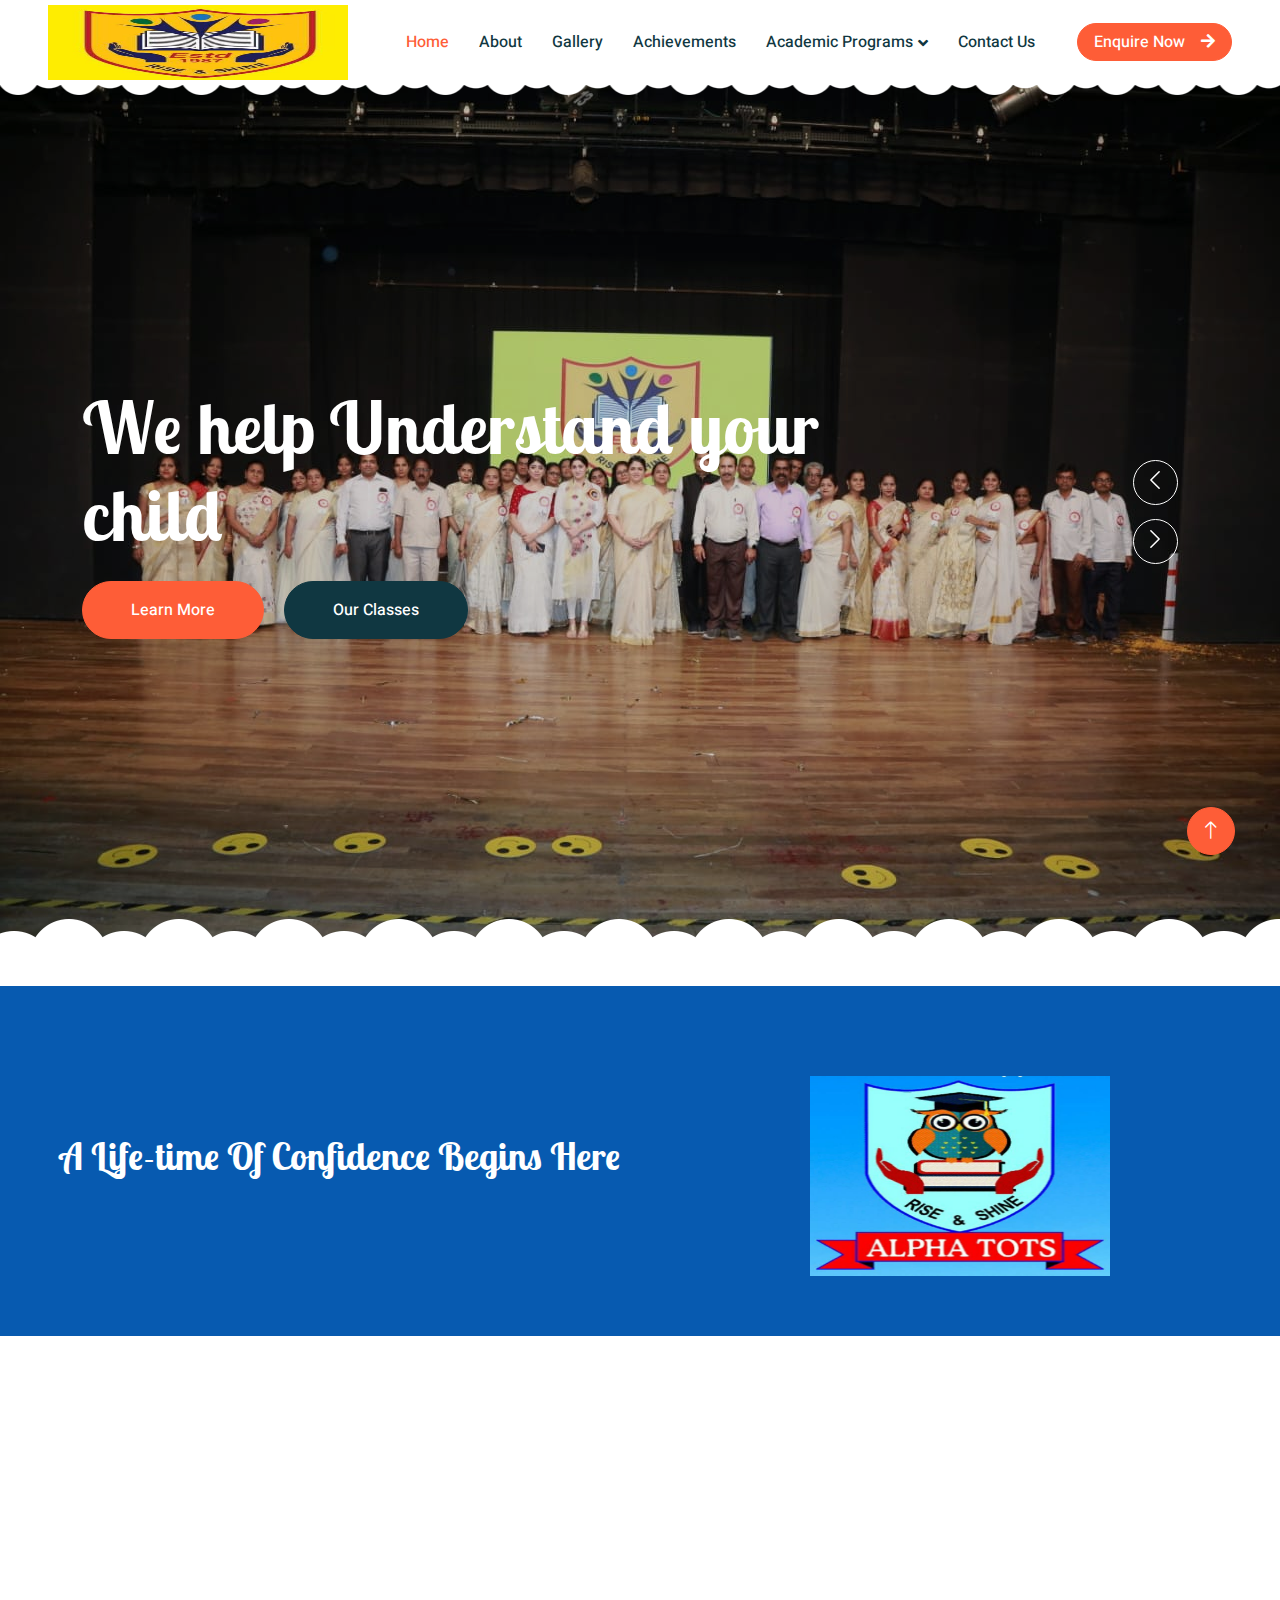
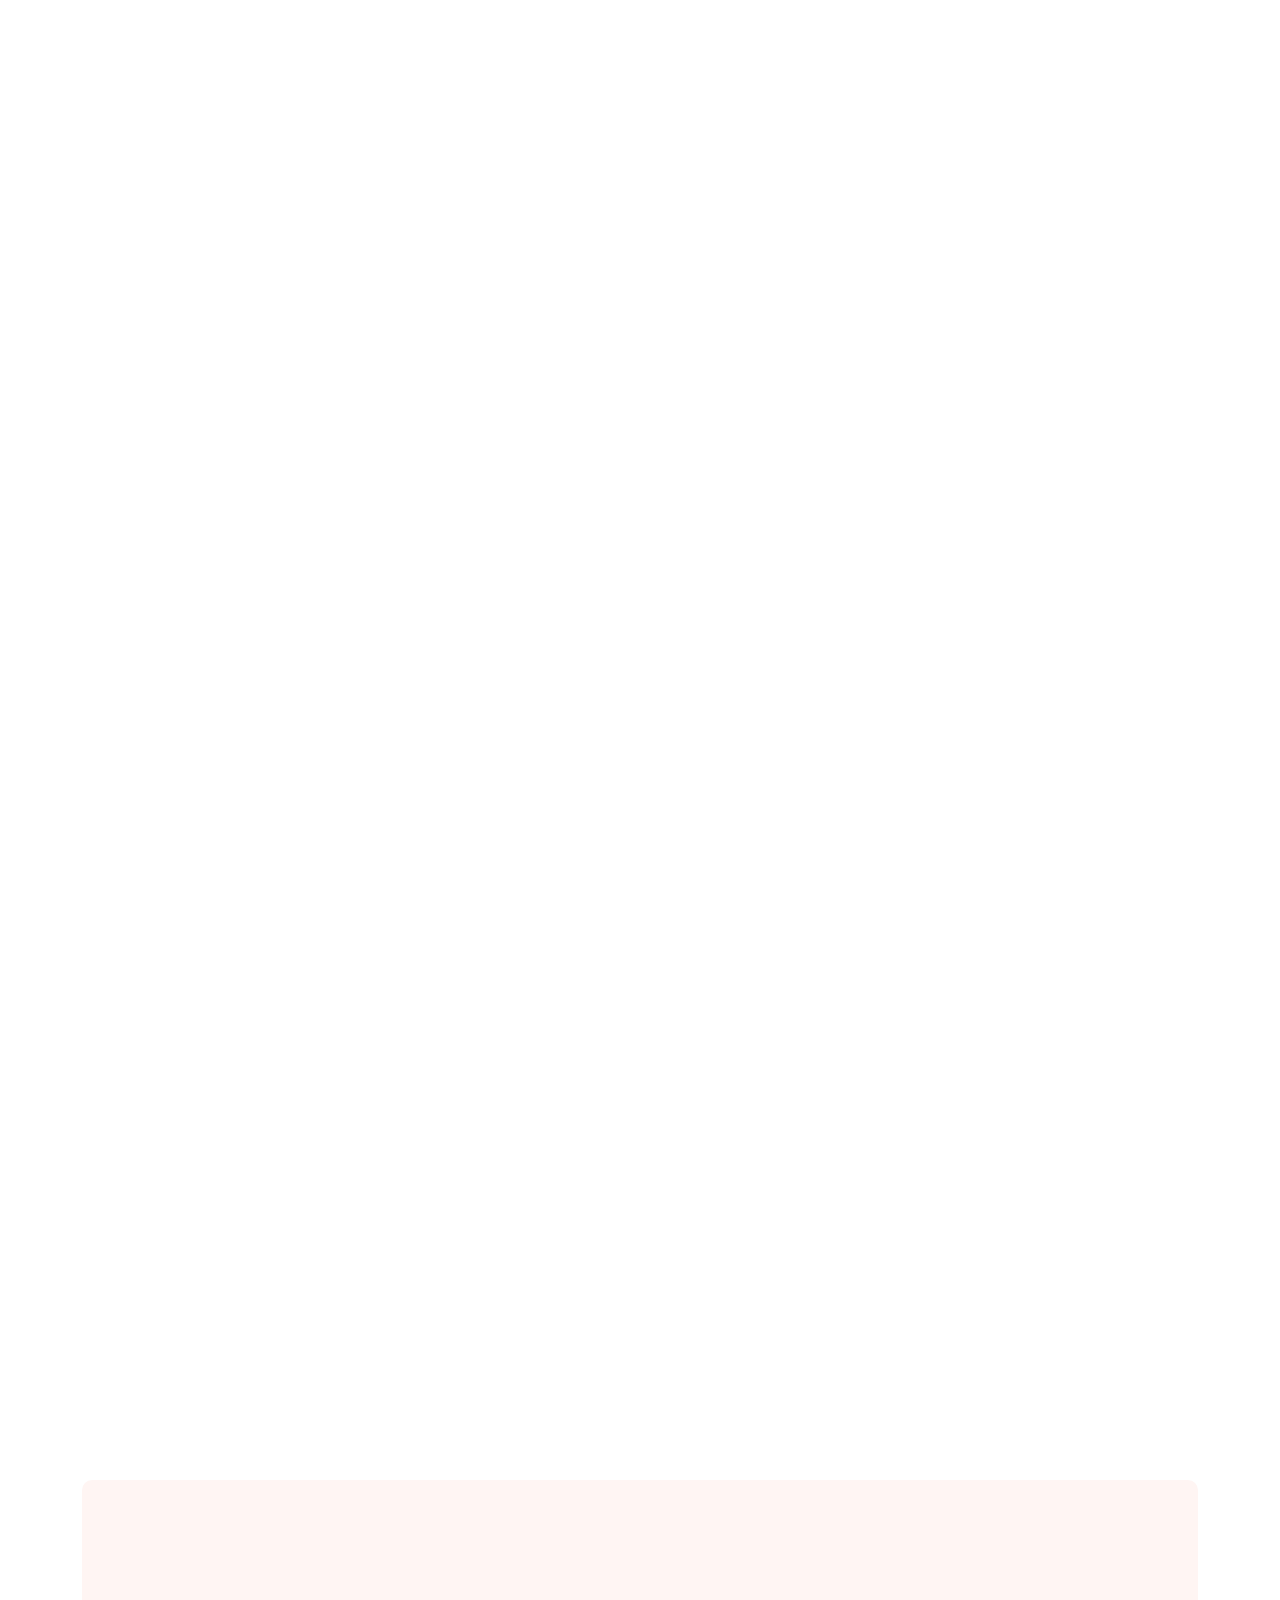
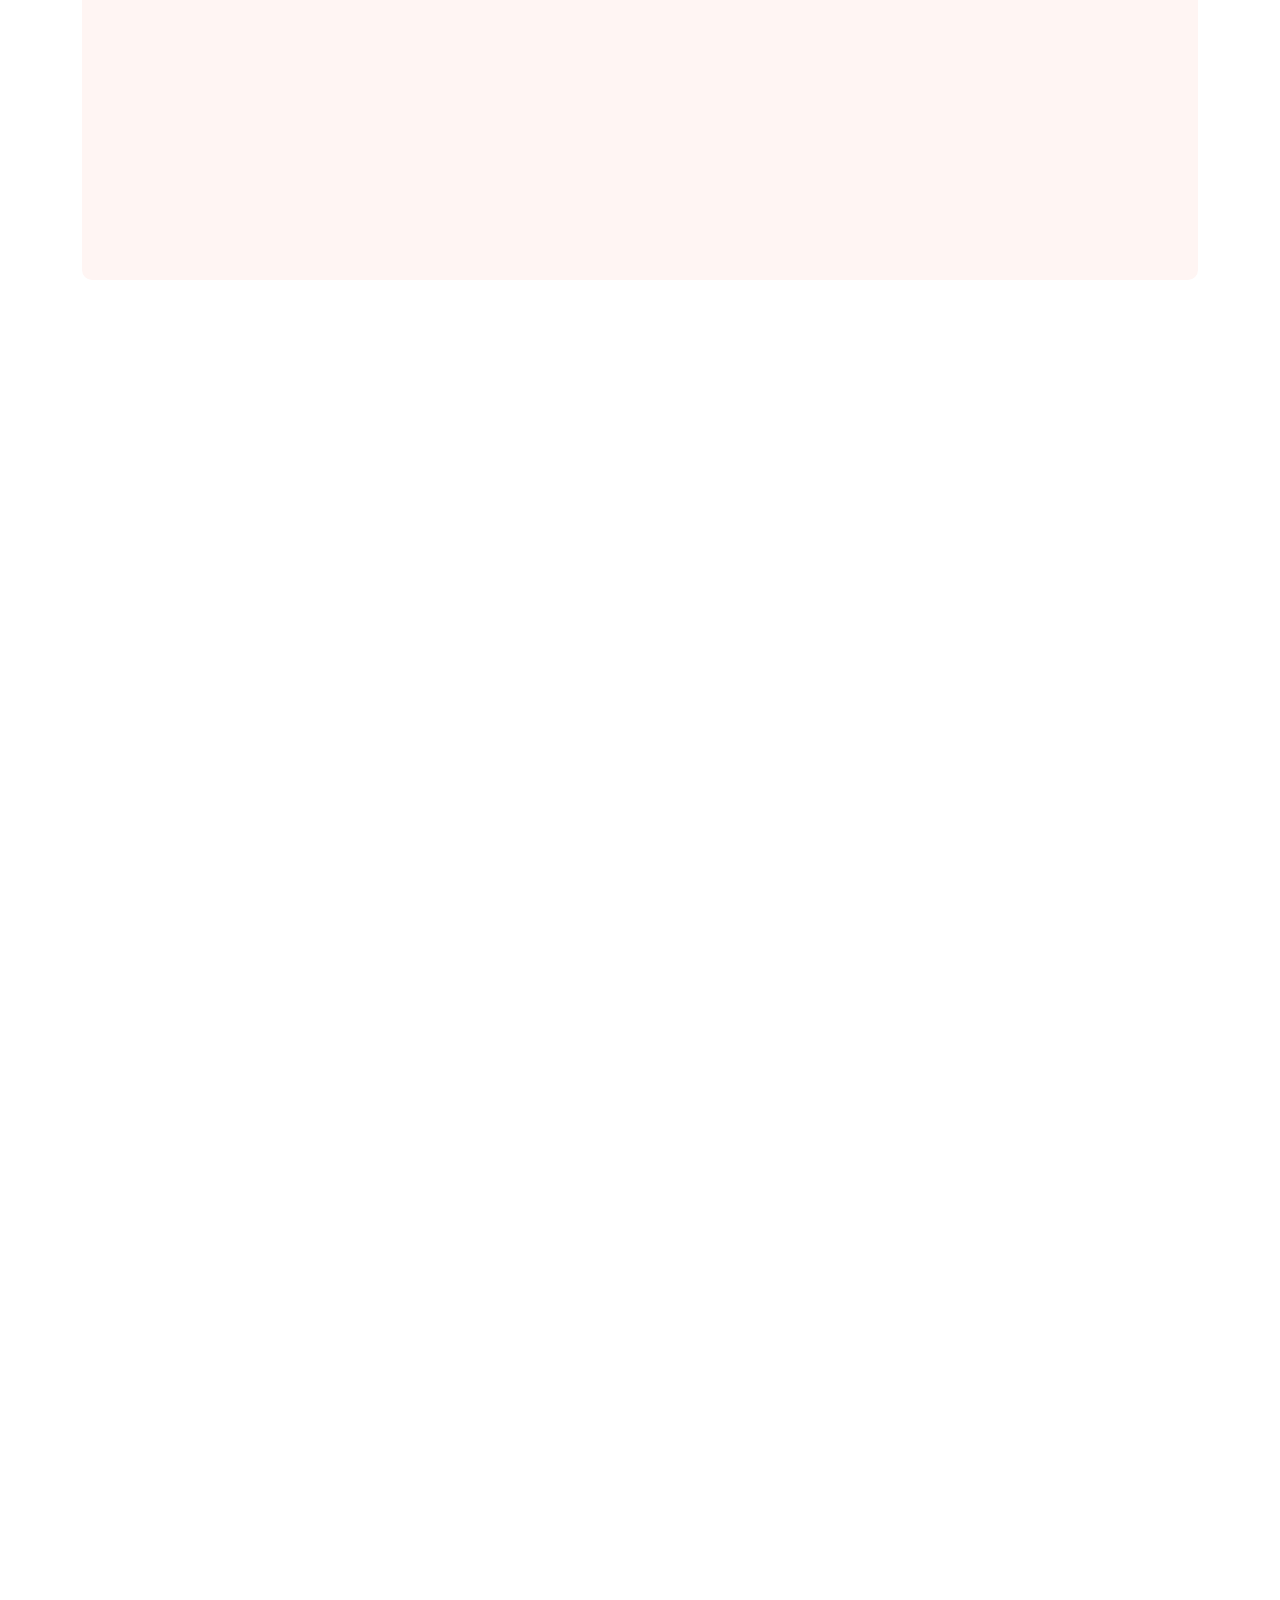
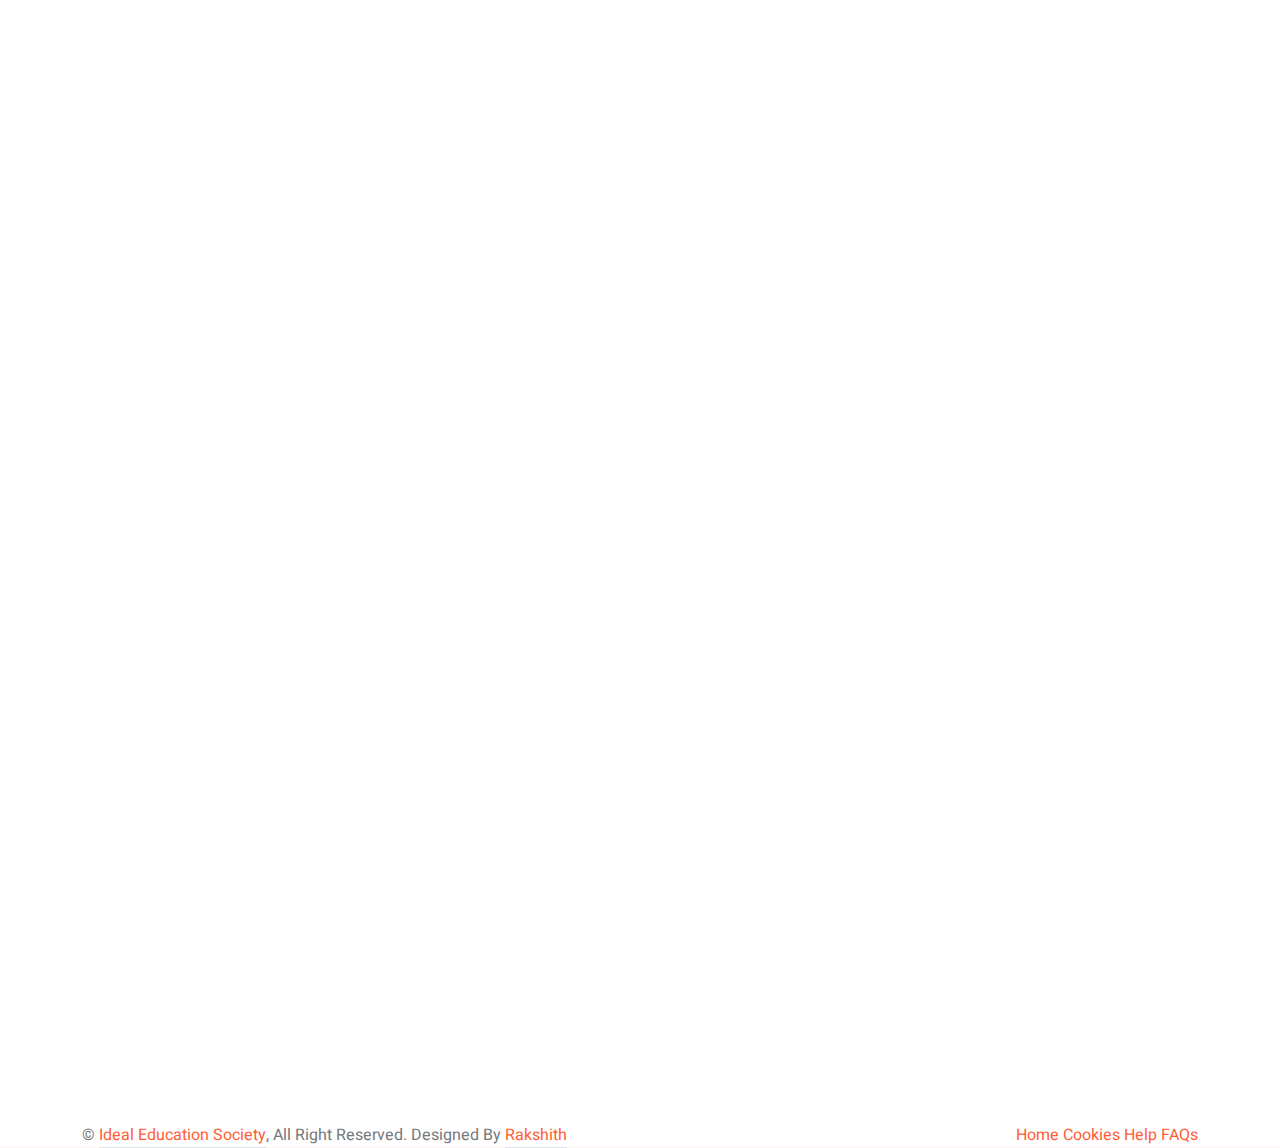
==== index.html @ e7df0807 "Update index.html" ====
<!DOCTYPE html>
<html lang="en">

<head>
    <meta charset="utf-8">
    <title>Ideal School</title>
    <meta content="width=device-width, initial-scale=1.0" name="viewport">
    <meta content="" name="keywords">
    <meta content="" name="description">

    <!-- Favicon -->
    <link href="img/favicon.ico" rel="icon">

    <!-- Google Web Fonts -->
    <link rel="preconnect" href="https://fonts.googleapis.com">
    <link rel="preconnect" href="https://fonts.gstatic.com" crossorigin>
    <link href="https://fonts.googleapis.com/css2?family=Heebo:wght@400;500;600&family=Inter:wght@600&family=Lobster+Two:wght@700&display=swap" rel="stylesheet">
    
    <!-- Icon Font Stylesheet -->
    <link href="https://cdnjs.cloudflare.com/ajax/libs/font-awesome/5.10.0/css/all.min.css" rel="stylesheet">
    <link href="https://cdn.jsdelivr.net/npm/bootstrap-icons@1.4.1/font/bootstrap-icons.css" rel="stylesheet">

    <!-- Libraries Stylesheet -->
    <link href="lib/animate/animate.min.css" rel="stylesheet">
    <link href="lib/owlcarousel/assets/owl.carousel.min.css" rel="stylesheet">

    <!-- Customized Bootstrap Stylesheet -->
    <link href="css/bootstrap.min.css" rel="stylesheet">

    <!-- Template Stylesheet -->
    <link href="css/style.css" rel="stylesheet">
</head>

<body>
    <div class="container-xxl bg-white p-0">
        <!-- Spinner Start -->
        <div id="spinner" class="show bg-white position-fixed translate-middle w-100 vh-100 top-50 start-50 d-flex align-items-center justify-content-center">
            <div class="spinner-border text-primary" style="width: 3rem; height: 3rem;" role="status">
                <span class="sr-only">Loading...</span>
            </div>
        </div>
        <!-- Spinner End -->


        <!-- Navbar Start -->
        
					<nav class="navbar navbar-expand-lg bg-white navbar-light sticky-top px-4 px-lg-5 py-lg-0">
            <a href="index.html" class="navbar-brand">
                
		    <img width="300" height="75" src="img/school logo.jpeg" class="attachment-full size-full" alt="" loading="lazy" />	
            </a>
						
            <button type="button" class="navbar-toggler" data-bs-toggle="collapse" data-bs-target="#navbarCollapse">
                <span class="navbar-toggler-icon"></span>
            </button>
            <div class="collapse navbar-collapse" id="navbarCollapse">
                <div class="navbar-nav mx-auto">
                    <a href="index.html" class="nav-item nav-link active">Home</a>
					   <a href="about.html" class="nav-item nav-link">About</a>
                    <a href="gallery.html" class="nav-item nav-link">Gallery</a>
					<a href="#achievements" class="nav-item nav-link">Achievements</a>
                    <div class="nav-item dropdown">
                        <a href="#" class="nav-link dropdown-toggle" data-bs-toggle="dropdown">Academic Programs</a>
                        <div class="dropdown-menu rounded-0 rounded-bottom border-0 shadow-sm m-0">
                            <a href="facility.html" class="dropdown-item">Ideal High School</a>
                            <!--<a href="team.html" class="dropdown-item">Alpha Tots Preschool</a>-->
                           <!--<a href="call-to-action.html" class="dropdown-item">Tiny Kinder Wing</a>-->
                            <!--<a href="appointment.html" class="dropdown-item">Neo Millenials</a>-->
                            <!--<a href="testimonial.html" class="dropdown-item">Extra Curricular Classes and Activities</a>-->
                        </div>
                    </div>
                    <a href="contact.html" class="nav-item nav-link">Contact Us</a>
                </div>
                <a href="https://rakshith.aidaform.com/expert-account-template-customer-contact-form" class="btn btn-primary rounded-pill px-3 d-none d-lg-block">Enquire Now<i class="fa fa-arrow-right ms-3"></i></a>
            </div>
        </nav>
        <!-- Navbar End -->


        <!-- Carousel Start -->
        <div class="container-fluid p-0 mb-5">
            <div class="owl-carousel header-carousel position-relative">
                <div class="owl-carousel-item position-relative">
                    <img class="img-fluid" src="img/team.jpeg" alt="">
                    <div class="position-absolute top-0 start-0 w-100 h-100 d-flex align-items-center" style="background: rgba(0, 0, 0, .2);">
                        <div class="container">
                            <div class="row justify-content-start">
                                <div class="col-10 col-lg-8">
                                    <h1 class="display-2 text-white animated slideInDown mb-4">We help Understand your child</h1>
                                    
                                    <a href="" class="btn btn-primary rounded-pill py-sm-3 px-sm-5 me-3 animated slideInLeft">Learn More</a>
                                    <a href="" class="btn btn-dark rounded-pill py-sm-3 px-sm-5 animated slideInRight">Our Classes</a>
                                </div>
                            </div>
                        </div>
                    </div>
                </div>
                <div class="owl-carousel-item position-relative">
                    <img class="img-fluid" src="img/team2.jpeg" alt="">
                    <div class="position-absolute top-0 start-0 w-100 h-100 d-flex align-items-center" style="background: rgba(0, 0, 0, .2);">
                        <div class="container">
                            <div class="row justify-content-start">
                                <div class="col-10 col-lg-8">
                                    <h1 class="display-2 text-white animated slideInDown mb-4">Make A Brighter Future For Your Child</h1>
                                    
                                    <a href="" class="btn btn-primary rounded-pill py-sm-3 px-sm-5 me-3 animated slideInLeft">Learn More</a>
                                    <a href="" class="btn btn-dark rounded-pill py-sm-3 px-sm-5 animated slideInRight">Our Classes</a>
                                </div>
                            </div>
                        </div>
                    </div>
                </div>
		<div class="owl-carousel-item position-relative">
                    <img class="img-fluid" src="img/team3.jpeg" alt="">
                    <div class="position-absolute top-0 start-0 w-100 h-100 d-flex align-items-center" style="background: rgba(0, 0, 0, .2);">
                        <div class="container">
                            <div class="row justify-content-start">
                                <div class="col-10 col-lg-8">
                                   
                                    
                                    
									</div>
                            </div>
                        </div>
                    </div>
                </div>
            </div>
        </div>
        <!-- Carousel End -->
	    
			
<div class="container-fluid" style="background-color: #075AB0; padding: 60px; margin: 20px 0px;">
<div class="row align-items-center">
<div class="col-md-6">
<h2 style="color: #fff; font-size: 38px;">A Life-time Of Confidence Begins Here</h2>

</div>
	<div class="col-md-6 d-none d-md-block" style="padding: 30px 0px 0px 170px;">
<div class="align-middle">
		
	<a href="https://ideal-school.netlify.app/">
<img width="300" height="200" src="img/alpha tots.jpeg" class="attachment-full size-full" alt="" loading="lazy" />								</a>
															</div>
</div>
</div>
<div class="col-md-6 d-block d-md-none" style="padding: 30px 0px 0px 5px;">
<div class="align-middle">
	<div class="elementor-widget-container">

</div>
</div>
	</div>
	    </div>
	

	    
	    <!--form-->
	    
	    <div data-aidaform-widget="form-2019-12" data-url="https://rakshith.aidaform.com/expert-account-template-customer-contact-form" data-width="100%" data-height="500px" data-do-resize></div><script>(function(){var r,d=document,gt=d.getElementById,cr=d.createElement,tg=d.getElementsByTagName,id="aidaform-embed";if(!gt.call(d,id)){r=cr.call(d,"script");r.id=id;r.src="https://embed.aidaform.com/embed.js";(d.head || tg.call(d,"head")[0]).appendChild(r);}})()</script>


        <!-- Facilities Start -->
        <div class="container-xxl py-5">
            <div class="container">
                <div class="text-center mx-auto mb-5 wow fadeInUp" data-wow-delay="0.1s" style="max-width: 600px;">
                    <h1 class="mb-3">Ideal Education Society</h1>
			<p>Ideal Education Society is a non-profit organization dedicated to providing quality education to students from all walks of life. </p>
                    </div>
                <div class="row g-4">
                    <div class="col-lg-3 col-sm-6 wow fadeInUp" data-wow-delay="0.1s">
                        <div class="facility-item">
                            <div class="facility-icon bg-primary">
                                <span class="bg-primary"></span>
                                <i class="fa fa" style="font-size:48px"></i>
                                <span class="bg-primary"></span>
                            </div>
                            <div class="facility-text bg-primary">
                                <a href="facility.html"><h3 class="text-primary mb-3">Ideal School</h3></a>
                                <p class="mb-0">At Ideal High School, we strive to instill in our students a strong sense of self-confidence and respect for others.
					<br> We are committed to helping our students become successful, independent, and responsible members of society.</br></p>
                            </div>
                        </div>
                    </div>
                    <div class="col-lg-3 col-sm-6 wow fadeInUp" data-wow-delay="0.3s">
                        <div class="facility-item">
                            <div class="facility-icon bg-success">
                                <span class="bg-success"></span>
                                <i class="fa fa-cry" style="font-size:48px"></i>
                                <span class="bg-success"></span>
                            </div>
                            <div class="facility-text bg-success">
                                <h3 class="text-success mb-3">Alpha Tots</h3>
                                <p class="mb-0">Alpha Tots pre school is an innovative and exciting pre school program designed to provide children with an early opportunity to learn and grow.
					<br> Our curriculum is based on the latest research and development in early childhood education and is designed to develop each child’s skills, knowledge, and confidence.</br></p>
                            </div>
                        </div>
                    </div>
                    <div class="col-lg-3 col-sm-6 wow fadeInUp" data-wow-delay="0.5s">
                        <div class="facility-item">
                            <div class="facility-icon bg-warning">
                                <span class="bg-warning"></span>
                                <i class="fa fa-face-grin-wide" style="font-size:48px"></i>
                                <span class="bg-warning"></span>
                            </div>
                            <div class="facility-text bg-warning">
                                <h3 class="text-warning mb-3">Neo Millennials</h3>
                                <p class="mb-0">Are you a Millennial looking for low fee tuition classes? Look no further! Our tuition classes offer the perfect combination of quality and affordability.
			<br> Our classes are designed to provide a comprehensive education for the modern learner.</br></p>
                            </div>
                        </div>
                    </div>
                    <div class="col-lg-3 col-sm-6 wow fadeInUp" data-wow-delay="0.7s">
                        <div class="facility-item">
                            <div class="facility-icon bg-info">
                                <span class="bg-info"></span>
                                <i class="fa fa-tongue" style="font-size:48px"></i>
                                <span class="bg-info"></span>
                            </div>
                            <div class="facility-text bg-info">
                                <h3 class="text-info mb-3">Tiny Kinder Wing</h3>
                                <p class="mb-0">Tiny Kinder Wing of Ideal High School is a low-fee structure school offering quality education for children aged 4-6. <br>Our small class size allows us to provide individualized attention to each student and ensure their success.</br></p>
                            </div>
                        </div>
                    </div>
                </div>
            </div>
        </div>
        <!-- Facilities End -->
                
        <!-- Facilities End -->


        <!-- About Start -->
        <div class="container-xxl py-5">
            <div class="container">
                <div class="row g-5 align-items-center">
                    <div class="col-lg-6 wow fadeInUp" data-wow-delay="0.1s">
                        <h1 class="mb-4">Secretary's Message</h1>
                        <p>Welcome to IDEAL HIGH SCHOOL (English and Semi English) ! 
				I am thrilled to have you join our school community.
				<br>At Ideal High School, we believe in fostering a spirit of innovation and creativity in our students. Our goal is to provide our students with the best education possible, so that they can be successful and reach their full potential.</br></p>
                        <p class="mb-4"> We are dedicated to providing a safe and supportive learning environment where students can explore their interests and develop their skills. Our teachers are committed to providing quality instruction and mentorship.
				<br>At Ideal High School, we strive to instill in our students a strong sense of self-confidence and respect for others.</br>
				<br>We are committed to helping our students become successful, independent, and responsible members of society.</br>
		    We look forward to working with you and helping you achieve your goals. Together, we can create an ideal learning environment for our students.</br></p>
                        <div class="row g-4 align-items-center">
                            <div class="col-sm-6">
                                <a class="btn btn-primary rounded-pill py-3 px-5" href="about.html">Read More</a>
                            </div>
                            <div class="col-sm-6">
                                <div class="d-flex align-items-center">
                                    <img class="rounded-circle flex-shrink-0" src="img/mona.jpeg" alt="" style="width: 45px; height: 45px;">
                                    <div class="ms-3">
                                        <h6 class="text-primary mb-1">Mona Arora</h6>
                                        <small>Secretary</small>
                                    </div>
                                </div>
                            </div>
                        </div>
                    </div>
                    <div class="col-lg-6 about-img wow fadeInUp" data-wow-delay="0.5s">
                        <div class="row">
                            <div class="col-12 text-center">
                                <img class="img-fluid w-75 rounded-circle bg-light p-3" src="img/kid1.jpeg" alt="">
                            </div>
                            <div class="col-6 text-start" style="margin-top: -150px;">
                                <img class="img-fluid w-100 rounded-circle bg-light p-3" src="img/kid2.jpeg" alt="">
                            </div>
                            <div class="col-6 text-end" style="margin-top: -150px;">
                                <img class="img-fluid w-100 rounded-circle bg-light p-3" src="img/kid3.jpeg" alt="">
                            </div>
                        </div>
                    </div>
                </div>
            </div>
        </div>
        <!-- About End -->


        <!-- Call To Action Start -->
        <div class="container-xxl py-5">
            <div class="container">
                <div class="bg-light rounded">
                    <div class="row g-0">
                        <div class="col-lg-6 wow fadeIn" data-wow-delay="0.1s" style="min-height: 400px;">
                            <div class="position-relative h-100">
                                <img class="position-absolute w-100 h-100 rounded" src="img/team5.jpeg" style="object-fit: cover;">
                            </div>
                        </div>
                        <div class="col-lg-6 wow fadeIn" data-wow-delay="0.5s">
                            <div class="h-100 d-flex flex-column justify-content-center p-5">
                                <h1 class="mb-4">Meet Our Staff!</h1>
                                <p class="mb-4">Our dedicated staff provide a safe and supportive learning environment that encourages creativity and independent thinking.
                                </p>
                                 <a class="btn btn-primary py-3 px-5" href="team.html">Check out the wonderful Team!<i class="fa fa-arrow-right ms-2"></i></a>
                            </div>
                        </div>
                    </div>
                </div>
            </div>
        </div>
        <!-- Call To Action End -->


        <!-- Classes Start -->
        <div class="container-xxl py-5" id= "achievements">
            <div class="container">
                <div class="text-center mx-auto mb-5 wow fadeInUp" data-wow-delay="0.1s" style="max-width: 600px;">
			<h1 class="mb-3">Achievements</h1>
                    <p>Top Achievements of out students, we are really proud of them!</p>
                </div>
                <div class="row g-4">
                    <div class="col-lg-4 col-md-6 wow fadeInUp" data-wow-delay="0.1s">
                        <div class="classes-item">
                            <div class="bg-light rounded-circle w-75 mx-auto p-3">
                                <img class="img-fluid rounded-circle" src="img/first.jpeg" alt="">
                            </div>
                            <div class="bg-light rounded p-4 pt-5 mt-n5">
                                <a class="d-block text-center h3 mt-3 mb-4" href="">Elocution Competition</a>
                                <div class="d-flex align-items-center justify-content-between mb-4">
                                    <div class="d-flex align-items-center">
                                        
                                        <div class="ms-3">
                                            <h6 class="text-primary mb-1">Akhtar Shahadat Ali - Std.9 H.M. </h6>
                                            <small>Inter School Competition First prize</small>
                                        </div>
                                    </div>
					
					  <span class="bg-primary text-white rounded-pill py-2 px-3" href=""></span>
                                </div>
                                <div class="row g-1">
                                    <div class="col-4">
                                        <div class="border-top border-3 border-primary pt-2">
                                            <h6 class="text-primary mb-1"></h6>
                                            
                                        </div>
                                    </div>
                                    <div class="col-4">
                                        <div class="border-top border-3 border-success pt-2">
                                            <h6 class="text-success mb-1"></h6>
                                            
                                        </div>
                                    </div>
                                    <div class="col-4">
                                        <div class="border-top border-3 border-warning pt-2">
                                            <h6 class="text-warning mb-1"></h6>
                                            
                                  
                                        </div>
                                    </div>
                                </div>
                            </div>
                        </div>
                    </div>
                    <div class="col-lg-4 col-md-6 wow fadeInUp" data-wow-delay="0.3s">
                        <div class="classes-item">
                            <div class="bg-light rounded-circle w-75 mx-auto p-3">
                                <img class="img-fluid rounded-circle" src="img/shad.jpeg" alt="">
                            </div>
                            <div class="bg-light rounded p-4 pt-5 mt-n5">
                                <a class="d-block text-center h3 mt-3 mb-4" href="">Elocution Competition</a>
                                <div class="d-flex align-items-center justify-content-between mb-4">
                                    <div class="d-flex align-items-center">
                                       
                                        <div class="ms-3">
                                            <h6 class="text-primary mb-1">Akhtar Shahadat Ali - Std.9 H.M. </h6>
                                            <small>T Ward level Elocution - Third prize</small>
                                        </div>
                                    </div>
                                    <span class="bg-primary text-white rounded-pill py-2 px-3" href=""></span>
                                </div>
                                <div class="row g-1">
                                    <div class="col-4">
                                        <div class="border-top border-3 border-primary pt-2">
                                            <h6 class="text-primary mb-1"></h6>
                                            <small></small>
                                        </div>
                                    </div>
                                    <div class="col-4">
                                        <div class="border-top border-3 border-success pt-2">
                                            <h6 class="text-success mb-1"></h6>
                                            <small></small>
                                        </div>
                                    </div>
                                    <div class="col-4">
                                        <div class="border-top border-3 border-warning pt-2">
                                            <h6 class="text-warning mb-1"></h6>
                                            <small></small>
                                        </div>
                                    </div>
                                </div>
                            </div>
                        </div>
                    </div>
                    <div class="col-lg-4 col-md-6 wow fadeInUp" data-wow-delay="0.5s">
                        <div class="classes-item">
                            <div class="bg-light rounded-circle w-75 mx-auto p-3">
                                <img class="img-fluid rounded-circle" src="img/first.jpeg" alt="">
                            </div>
                            <div class="bg-light rounded p-4 pt-5 mt-n5">
                                <a class="d-block text-center h3 mt-3 mb-4" href="">Essay Writing</a>
                                <div class="d-flex align-items-center justify-content-between mb-4">
                                    <div class="d-flex align-items-center">
                                       
                                        <div class="ms-3">
                                            <h6 class="text-primary mb-1">Anshika Sujit Gautam - 7 std H.M </h6>
                                            <small>Essay Writing Competition Second prize</small>
                                        </div>
                                    </div>
                                    <span class="bg-primary text-white rounded-pill py-2 px-3" href=""></span>
                                </div>
                                <div class="row g-1">
                                    <div class="col-4">
                                        <div class="border-top border-3 border-primary pt-2">
                                            <h6 class="text-primary mb-1"></h6>
                                            <small></small>
                                        </div>
                                    </div>
                                    <div class="col-4">
                                        <div class="border-top border-3 border-success pt-2">
                                            <h6 class="text-success mb-1"></h6>
                                            <small></small>
                                        </div>
                                    </div>
                                    <div class="col-4">
                                        <div class="border-top border-3 border-warning pt-2">
                                            <h6 class="text-warning mb-1"></h6>
                                            <small></small>
                                        </div>
                                    </div>
                                </div>
                            </div>
                        </div>
                    </div>
                    <div class="col-lg-4 col-md-6 wow fadeInUp" data-wow-delay="0.1s">
                        <div class="classes-item">
                            <div class="bg-light rounded-circle w-75 mx-auto p-3">
                                <img class="img-fluid rounded-circle" src="img/hindi.jpeg" alt="">
                            </div>
                            <div class="bg-light rounded p-4 pt-5 mt-n5">
                                <a class="d-block text-center h3 mt-3 mb-4" href="">In 2017 Hindi medium was converted to semi English</a>
                                <div class="d-flex align-items-center justify-content-between mb-4">
                                    <div class="d-flex align-items-center">
                                        
                                        <div class="ms-3">
                                            <h6 class="text-primary mb-1">The introduction of semi-English medium will open up the doors of opportunities.</h6>
                                            <small>The students will become more well-rounded individuals. 
						    Ability to communicate better with others and be more successful in the future .</small>
                                        </div>
                                    </div>
                                    <span class="bg-primary text-white rounded-pill py-2 px-3" href=""></span>
                                </div>
                                <div class="row g-1">
                                    <div class="col-4">
                                        <div class="border-top border-3 border-primary pt-2">
                                            <h6 class="text-primary mb-1"></h6>
                                            <small></small>
                                        </div>
                                    </div>
                                    <div class="col-4">
                                        <div class="border-top border-3 border-success pt-2">
                                            <h6 class="text-success mb-1"></h6>
                                            <small></small>
                                        </div>
                                    </div>
                                    <div class="col-4">
                                        <div class="border-top border-3 border-warning pt-2">
                                            <h6 class="text-warning mb-1"></h6>
                                            <small></small>
                                        </div>
                                    </div>
                                </div>
                            </div>
                        </div>
                    </div>
                    <div class="col-lg-4 col-md-6 wow fadeInUp" data-wow-delay="0.3s">
                        <div class="classes-item">
                            <div class="bg-light rounded-circle w-75 mx-auto p-3">
                                <img class="img-fluid rounded-circle" src="img/computer.jpeg" alt="">
                            </div>
                            <div class="bg-light rounded p-4 pt-5 mt-n5">
                                <a class="d-block text-center h3 mt-3 mb-4" href="">Computer classes started in 2005</a>
                                <div class="d-flex align-items-center justify-content-between mb-4">
                                    <div class="d-flex align-items-center">
                                       
                                        <div class="ms-3">
                                            <h6 class="text-primary mb-1">In 2005, Ideal High School introduced a computer class to its curriculum.
						    The class offered students an introduction to the basics of computer science . </h6>
                                            <small>Additionally, the class provided students with an introduction to computer applications,
						    such as Microsoft Office and Adobe Photoshop. </small>
                                        </div>
                                    </div>
                                    <span class="bg-primary text-white rounded-pill py-2 px-3" href=""></span>
                                </div>
                                <div class="row g-1">
                                    <div class="col-4">
                                        <div class="border-top border-3 border-primary pt-2">
                                            <h6 class="text-primary mb-1"></h6>
                                            <small></small>
                                        </div>
                                    </div>
                                    <div class="col-4">
                                        <div class="border-top border-3 border-success pt-2">
                                            <h6 class="text-success mb-1"></h6>
                                            <small></small>
                                        </div>
                                    </div>
                                    <div class="col-4">
                                        <div class="border-top border-3 border-warning pt-2">
                                            <h6 class="text-warning mb-1"></h6>
                                            <small></small>
                                        </div>
                                    </div>
                                </div>
                            </div>
                        </div>
                    </div>
                    <div class="col-lg-4 col-md-6 wow fadeInUp" data-wow-delay="0.5s">
                        <div class="classes-item">
                            <div class="bg-light rounded-circle w-75 mx-auto p-3">
                                <img class="img-fluid rounded-circle" src="img/aditi.jpeg" alt="">
                            </div>
                            <div class="bg-light rounded p-4 pt-5 mt-n5">
                                <a class="d-block text-center h3 mt-3 mb-4" href="">Collage Work</a>
                                <div class="d-flex align-items-center justify-content-between mb-4">
                                    <div class="d-flex align-items-center">
                                        
                                        <div class="ms-3">
                                            <h6 class="text-primary mb-1">Aditi Dharmendra Gupta</h6>
                                            <small>Got 2nd..prize in collage work in lnterschool competition....std.lll......2017</small>
                                        </div>
                                    </div>
                                    <span class="bg-primary text-white rounded-pill py-2 px-3" href=""></span>
                                </div>
                                <div class="row g-1">
                                    <div class="col-4">
                                        <div class="border-top border-3 border-primary pt-2">
                                            <h6 class="text-primary mb-1"></h6>
                                            <small></small>
                                        </div>
                                    </div>
                                    <div class="col-4">
                                        <div class="border-top border-3 border-success pt-2">
                                            <h6 class="text-success mb-1"></h6>
                                            <small></small>
                                        </div>
                                    </div>
                                    <div class="col-4">
                                        <div class="border-top border-3 border-warning pt-2">
                                            <h6 class="text-warning mb-1"></h6>
                                            <small></small>
                                        </div>
                                    </div>
                                </div>
                            </div>
                        </div>
                    </div>
                </div>
            </div>
        </div>
        <!-- Classes End -->


        


        <!-- Team Start -->
       
                
        <!-- Team End -->


        <!-- Testimonial Start -->
        <div class="container-xxl py-5">
            <div class="container">
                <div class="text-center mx-auto mb-5 wow fadeInUp" data-wow-delay="0.1s" style="max-width: 600px;">
                    <h1 class="mb-3">The Parents!</h1>
                    <p>Eirmod sed ipsum dolor sit rebum labore magna erat. Tempor ut dolore lorem kasd vero ipsum sit eirmod sit. Ipsum diam justo sed rebum vero dolor duo.</p>
                </div>
                <div class="owl-carousel testimonial-carousel wow fadeInUp" data-wow-delay="0.1s">
                    <div class="testimonial-item bg-light rounded p-5">
                        <p class="fs-5">Tempor stet labore dolor clita stet diam amet ipsum dolor duo ipsum rebum stet dolor amet diam stet. Est stet ea lorem amet est kasd kasd erat eos</p>
                        <div class="d-flex align-items-center bg-white me-n5" style="border-radius: 50px 0 0 50px;">
                            <img class="img-fluid flex-shrink-0 rounded-circle" src="img/testimonial-1.jpg" style="width: 90px; height: 90px;">
                            <div class="ps-3">
                                <h3 class="mb-1">Client Name</h3>
                                <span>Profession</span>
                            </div>
                            <i class="fa fa-quote-right fa-3x text-primary ms-auto d-none d-sm-flex"></i>
                        </div>
                    </div>
                    <div class="testimonial-item bg-light rounded p-5">
                        <p class="fs-5">Tempor stet labore dolor clita stet diam amet ipsum dolor duo ipsum rebum stet dolor amet diam stet. Est stet ea lorem amet est kasd kasd erat eos</p>
                        <div class="d-flex align-items-center bg-white me-n5" style="border-radius: 50px 0 0 50px;">
                            <img class="img-fluid flex-shrink-0 rounded-circle" src="img/testimonial-2.jpg" style="width: 90px; height: 90px;">
                            <div class="ps-3">
                                <h3 class="mb-1">Client Name</h3>
                                <span>Profession</span>
                            </div>
                            <i class="fa fa-quote-right fa-3x text-primary ms-auto d-none d-sm-flex"></i>
                        </div>
                    </div>
                    <div class="testimonial-item bg-light rounded p-5">
                        <p class="fs-5">Tempor stet labore dolor clita stet diam amet ipsum dolor duo ipsum rebum stet dolor amet diam stet. Est stet ea lorem amet est kasd kasd erat eos</p>
                        <div class="d-flex align-items-center bg-white me-n5" style="border-radius: 50px 0 0 50px;">
                            <img class="img-fluid flex-shrink-0 rounded-circle" src="img/testimonial-3.jpg" style="width: 90px; height: 90px;">
                            <div class="ps-3">
                                <h3 class="mb-1">Client Name</h3>
                                <span>Profession</span>
                            </div>
                            <i class="fa fa-quote-right fa-3x text-primary ms-auto d-none d-sm-flex"></i>
                        </div>
                    </div>
                </div>
            </div>
        </div>
        <!-- Testimonial End -->


        <!-- Footer Start -->
        <div class="container-fluid bg-dark text-white-50 footer pt-5 mt-5 wow fadeIn" data-wow-delay="0.1s">
            <div class="container py-5">
                <div class="row g-5">
                    <div class="col-lg-3 col-md-6">
                        <h3 class="text-white mb-4">Get In Touch</h3>
                        <p class="mb-2"><i class="fa fa-map-marker-alt me-3"></i>Tulshet Pada,lake Road,Bhandup west Mumbai 400078</p>
                        <p class="mb-2"><i class="fa fa-phone-alt me-3"></i>+91- 9619081537</p>
                        <p class="mb-2"><i class="fa fa-envelope me-3"></i>idealhigh89@gmail.com</p>
                        <div class="d-flex pt-2">
                            <a class="btn btn-outline-light btn-social" href=""><i class="fab fa-twitter"></i></a>
                            <a class="btn btn-outline-light btn-social" href=""><i class="fab fa-facebook-f"></i></a>
                            <a class="btn btn-outline-light btn-social" href=""><i class="fab fa-youtube"></i></a>
                            <a class="btn btn-outline-light btn-social" href=""><i class="fab fa-linkedin-in"></i></a>
                        </div>
                    </div>
                    <div class="col-lg-3 col-md-6">
                        <h3 class="text-white mb-4">Quick Links</h3>
                        <a class="btn btn-link text-white-50" href="">About Us</a>
                        <a class="btn btn-link text-white-50" href="">Contact Us</a>
                        <a class="btn btn-link text-white-50" href="">Our Services</a>
                        <a class="btn btn-link text-white-50" href="">Privacy Policy</a>
                        <a class="btn btn-link text-white-50" href="">Terms & Condition</a>
                    </div>
                    <div class="col-lg-3 col-md-6">
                      <h3 class="text-white mb-4"><a href="gallery.html">Photo Gallery</a></h3>
                        <div class="row g-2 pt-2">
                            <div class="col-4">
                                <img class="img-fluid rounded bg-light p-1" src="img/one.jpeg" alt="">
                            </div>
                            <div class="col-4">
                                <img class="img-fluid rounded bg-light p-1" src="img/two.jpeg" alt="">
                            </div>
                            <div class="col-4">
                                <img class="img-fluid rounded bg-light p-1" src="img/three.jpeg" alt="">
                            </div>
                            <div class="col-4">
                                <img class="img-fluid rounded bg-light p-1" src="img/four.jpeg" alt="">
                            </div>
                            <div class="col-4">
                                <img class="img-fluid rounded bg-light p-1" src="img/five.jpeg" alt="">
                            </div>
                            <div class="col-4">
                                <img class="img-fluid rounded bg-light p-1" src="img/six.jpeg" alt="">
                            </div>
                        </div>
                    </div>
                    <div class="col-lg-3 col-md-6">
                       
			    
                        </div>
                    </div>
                </div>
            </div>
            <div class="container">
                <div class="copyright">
                    <div class="row">
                        <div class="col-md-6 text-center text-md-start mb-3 mb-md-0">
                            &copy; <a class="border-bottom" href="#">Ideal Education Society</a>, All Right Reserved. 
							
						
							Designed By <a class="border-bottom" href="https://github.com/rakbarca10">Rakshith</a>
                        </div>
                        <div class="col-md-6 text-center text-md-end">
                            <div class="footer-menu">
                                <a href="">Home</a>
                                <a href="">Cookies</a>
                                <a href="">Help</a>
                                <a href="">FAQs</a>
                            </div>
                        </div>
                    </div>
                </div>
            </div>
        </div>
        <!-- Footer End -->


        <!-- Back to Top -->
        <a href="#" class="btn btn-lg btn-primary btn-lg-square back-to-top"><i class="bi bi-arrow-up"></i></a>
    </div>

    <!-- JavaScript Libraries -->
    <script src="https://code.jquery.com/jquery-3.4.1.min.js"></script>
    <script src="https://cdn.jsdelivr.net/npm/bootstrap@5.0.0/dist/js/bootstrap.bundle.min.js"></script>
    <script src="lib/wow/wow.min.js"></script>
    <script src="lib/easing/easing.min.js"></script>
    <script src="lib/waypoints/waypoints.min.js"></script>
    <script src="lib/owlcarousel/owl.carousel.min.js"></script>

    <!-- Template Javascript -->
    <script src="js/main.js"></script>
</body>

</html>
---- css/style.css ----
/********** Template CSS **********/
:root {
    --primary: #FE5D37;
    --light: #FFF5F3;
    --dark: #103741;
}

.back-to-top {
    position: fixed;
    display: none;
    right: 45px;
    bottom: 45px;
    z-index: 99;
}


/*** Spinner ***/
#spinner {
    opacity: 0;
    visibility: hidden;
    transition: opacity .5s ease-out, visibility 0s linear .5s;
    z-index: 99999;
}

#spinner.show {
    transition: opacity .5s ease-out, visibility 0s linear 0s;
    visibility: visible;
    opacity: 1;
}


/*** Button ***/
.btn {
    font-weight: 500;
    transition: .5s;
}

.btn.btn-primary {
    color: #FFFFFF;
}

.btn-square {
    width: 38px;
    height: 38px;
}

.btn-sm-square {
    width: 32px;
    height: 32px;
}

.btn-lg-square {
    width: 48px;
    height: 48px;
}

.btn-square,
.btn-sm-square,
.btn-lg-square {
    padding: 0;
    display: flex;
    align-items: center;
    justify-content: center;
    font-weight: normal;
    border-radius: 50px;
}


/*** Heading ***/
h1,
h2,
h3,
h4,
.h1,
.h2,
.h3,
.h4,
.display-1,
.display-2,
.display-3,
.display-4,
.display-5,
.display-6 {
    font-family: 'Lobster Two', cursive;
    font-weight: 700;
}

h5,
h6,
.h5,
.h6 {
    font-weight: 600;
}

.font-secondary {
    font-family: 'Lobster Two', cursive;
}


/*** Navbar ***/
.navbar .navbar-nav .nav-link {
    padding: 30px 15px;
    color: var(--dark);
    font-weight: 500;
    outline: none;
}

.navbar .navbar-nav .nav-link:hover,
.navbar .navbar-nav .nav-link.active {
    color: var(--primary);
}

.navbar.sticky-top {
    top: -100px;
    transition: .5s;
}

.navbar .dropdown-toggle::after {
    border: none;
    content: "\f107";
    font-family: "Font Awesome 5 Free";
    font-weight: 900;
    vertical-align: middle;
    margin-left: 5px;
    transition: .5s;
}

.navbar .dropdown-toggle[aria-expanded=true]::after {
    transform: rotate(-180deg);
}

@media (max-width: 991.98px) {
    .navbar .navbar-nav .nav-link  {
        margin-right: 0;
        padding: 10px 0;
    }

    .navbar .navbar-nav {
        margin-top: 15px;
        border-top: 1px solid #EEEEEE;
    }
}

@media (min-width: 992px) {
    .navbar .nav-item .dropdown-menu {
        display: block;
        top: calc(100% - 15px);
        margin-top: 0;
        opacity: 0;
        visibility: hidden;
        transition: .5s;
        
    }

    .navbar .nav-item:hover .dropdown-menu {
        top: 100%;
        visibility: visible;
        transition: .5s;
        opacity: 1;
    }
}


/*** Header ***/
.header-carousel::before,
.header-carousel::after,
.page-header::before,
.page-header::after {
    position: absolute;
    content: "";
    width: 100%;
    height: 10px;
    top: 0;
    left: 0;
    background: url(../img/bg-header-top.png) center center repeat-x;
    z-index: 1;
}

.header-carousel::after,
.page-header::after {
    height: 19px;
    top: auto;
    bottom: 0;
    background: url(../img/bg-header-bottom.png) center center repeat-x;
}

@media (max-width: 768px) {
    .header-carousel .owl-carousel-item {
        position: relative;
        min-height: 500px;
    }
    
    .header-carousel .owl-carousel-item img {
        position: absolute;
        width: 100%;
        height: 100%;
        object-fit: cover;
    }

    .header-carousel .owl-carousel-item p {
        font-size: 16px !important;
        font-weight: 400 !important;
    }

    .header-carousel .owl-carousel-item h1 {
        font-size: 30px;
        font-weight: 600;
    }
}

.header-carousel .owl-nav {
    position: absolute;
    top: 50%;
    right: 8%;
    transform: translateY(-50%);
    display: flex;
    flex-direction: column;
}

.header-carousel .owl-nav .owl-prev,
.header-carousel .owl-nav .owl-next {
    margin: 7px 0;
    width: 45px;
    height: 45px;
    display: flex;
    align-items: center;
    justify-content: center;
    color: #FFFFFF;
    background: transparent;
    border: 1px solid #FFFFFF;
    border-radius: 45px;
    font-size: 22px;
    transition: .5s;
}

.header-carousel .owl-nav .owl-prev:hover,
.header-carousel .owl-nav .owl-next:hover {
    background: var(--primary);
    border-color: var(--primary);
}

.page-header {
    background: linear-gradient(rgba(0, 0, 0, .2), rgba(0, 0, 0, .2)), url(../img/idealmain.png) center center no-repeat;
    background-size: cover;
}

.breadcrumb-item + .breadcrumb-item::before {
    color: rgba(255, 255, 255, .5);
}


/*** Facility ***/
.facility-item .facility-icon {
    position: relative;
    margin: 0 auto;
    width: 100px;
    height: 100px;
    border-radius: 100px;
    display: flex;
    align-items: center;
    justify-content: center;
}

.facility-item .facility-icon::before {
    position: absolute;
    content: "";
    width: 100%;
    height: 100%;
    top: 0;
    left: 0;
    background: rgba(255, 255, 255, .9);
    transition: .5s;
    z-index: 1;
}

.facility-item .facility-icon span {
    position: absolute;
    content: "";
    width: 15px;
    height: 30px;
    top: 0;
    left: 0;
    border-radius: 50%;
}

.facility-item .facility-icon span:last-child {
    left: auto;
    right: 0;
}

.facility-item .facility-icon i {
    position: relative;
    z-index: 2;
}

.facility-item .facility-text {
    position: relative;
    min-height: 250px;
    padding: 30px;
    border-radius: 100%;
    display: flex;
    text-align: center;
    justify-content: center;
    flex-direction: column;
}

.facility-item .facility-text::before {
    position: absolute;
    content: "";
    width: 100%;
    height: 100%;
    top: 0;
    left: 0;
    background: rgba(255, 255, 255, .9);
    transition: .5s;
    z-index: 1;
}

.facility-item .facility-text * {
    position: relative;
    z-index: 2;
}

.facility-item:hover .facility-icon::before,
.facility-item:hover .facility-text::before {
    background: transparent;
}

.facility-item * {
    transition: .5s;
}

.facility-item:hover * {
    color: #FFFFFF !important;
}


/*** About ***/
.about-img img {
    transition: .5s;
}

.about-img img:hover {
    background: var(--primary) !important;
}


/*** Classes ***/
.classes-item {
    transition: .5s;
}

.classes-item:hover {
    margin-top: -10px;
}


/*** Team ***/
.team-item .team-text {
    position: absolute;
    width: 250px;
    height: 250px;
    bottom: 0;
    right: 0;
    display: flex;
    align-items: center;
    justify-content: center;
    flex-direction: column;
    background: #FFFFFF;
    border: 17px solid var(--light);
    border-radius: 250px;
    transition: .5s;
}

.team-item:hover .team-text {
    border-color: var(--primary);
}


/*** Testimonial ***/
.testimonial-carousel {
    padding-left: 1.5rem;
    padding-right: 1.5rem;
}

@media (min-width: 576px) {
    .testimonial-carousel {
        padding-left: 4rem;
        padding-right: 4rem;
    }
}

.testimonial-carousel .testimonial-item .border {
    border: 1px dashed rgba(0, 185, 142, .3) !important;
}

.testimonial-carousel .owl-nav {
    position: absolute;
    width: 100%;
    height: 45px;
    top: 50%;
    left: 0;
    transform: translateY(-50%);
    display: flex;
    justify-content: space-between;
    z-index: 1;
}

.testimonial-carousel .owl-nav .owl-prev,
.testimonial-carousel .owl-nav .owl-next {
    position: relative;
    width: 45px;
    height: 45px;
    display: flex;
    align-items: center;
    justify-content: center;
    color: #FFFFFF;
    background: var(--primary);
    border-radius: 45px;
    font-size: 20px;
    transition: .5s;
}

.testimonial-carousel .owl-nav .owl-prev:hover,
.testimonial-carousel .owl-nav .owl-next:hover {
    background: var(--dark);
}


/*** Footer ***/
.footer .btn.btn-social {
    margin-right: 5px;
    width: 45px;
    height: 45px;
    display: flex;
    align-items: center;
    justify-content: center;
    color: #FFFFFF;
    border: 1px solid rgba(255,255,255,0.5);
    border-radius: 45px;
    transition: .3s;
}

.footer .btn.btn-social:hover {
    border-color: var(--primary);
    background: var(--primary);
}

.footer .btn.btn-link {
    display: block;
    margin-bottom: 5px;
    padding: 0;
    text-align: left;
    font-size: 16px;
    font-weight: normal;
    text-transform: capitalize;
    transition: .3s;
}

.footer .btn.btn-link::before {
    position: relative;
    content: "\f105";
    font-family: "Font Awesome 5 Free";
    font-weight: 900;
    margin-right: 10px;
}

.footer .btn.btn-link:hover {
    color: var(--primary) !important;
    letter-spacing: 1px;
    box-shadow: none;
}

.footer .form-control {
    border-color: rgba(255,255,255,0.5);
}

.footer .copyright {
    padding: 25px 0;
    font-size: 15px;
    border-top: 1px solid rgba(256, 256, 256, .1);
}

.footer .copyright a {
    color: #FFFFFF;
}

.footer .footer-menu a {
    margin-right: 15px;
    padding-right: 15px;
    border-right: 1px solid rgba(255, 255, 255, .1);
}

.footer .copyright a:hover,
.footer .footer-menu a:hover {
    color: var(--primary) !important;
}

.footer .footer-menu a:last-child {
    margin-right: 0;
    padding-right: 0;
    border-right: none;
}
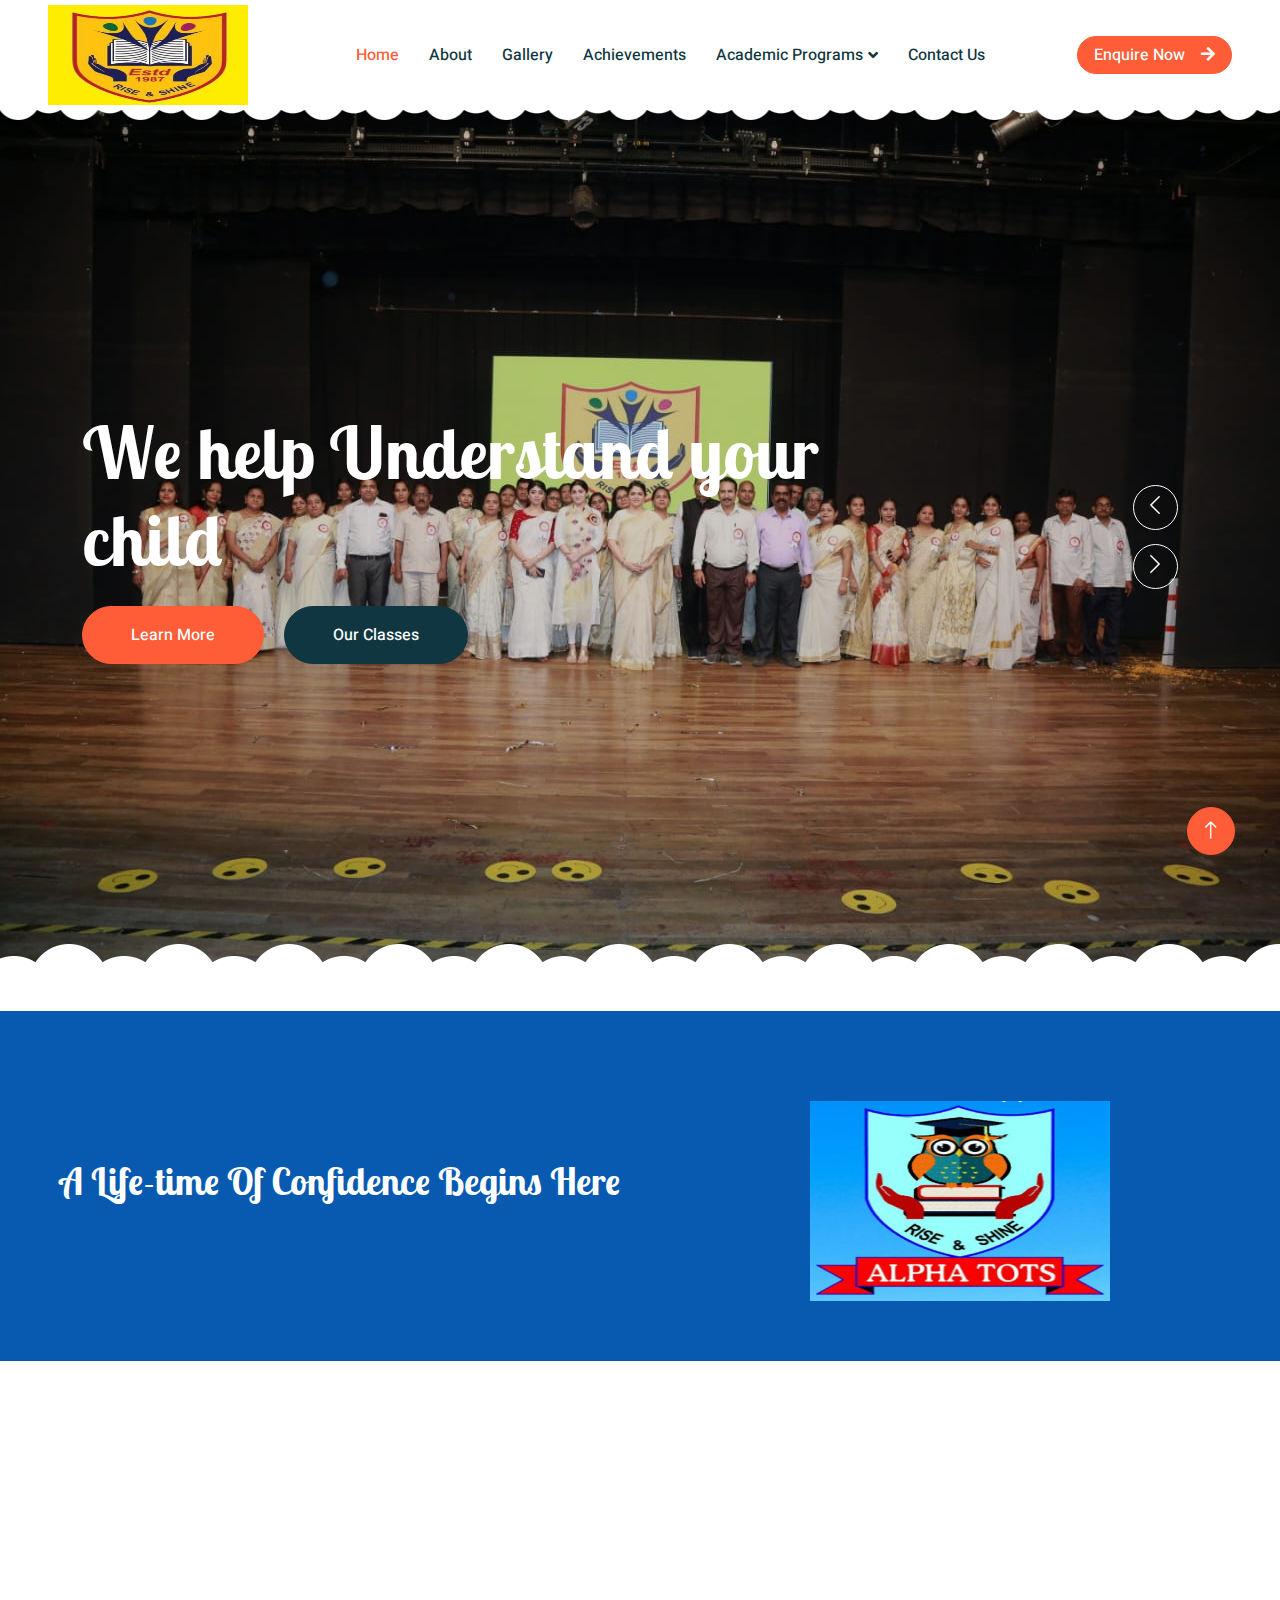
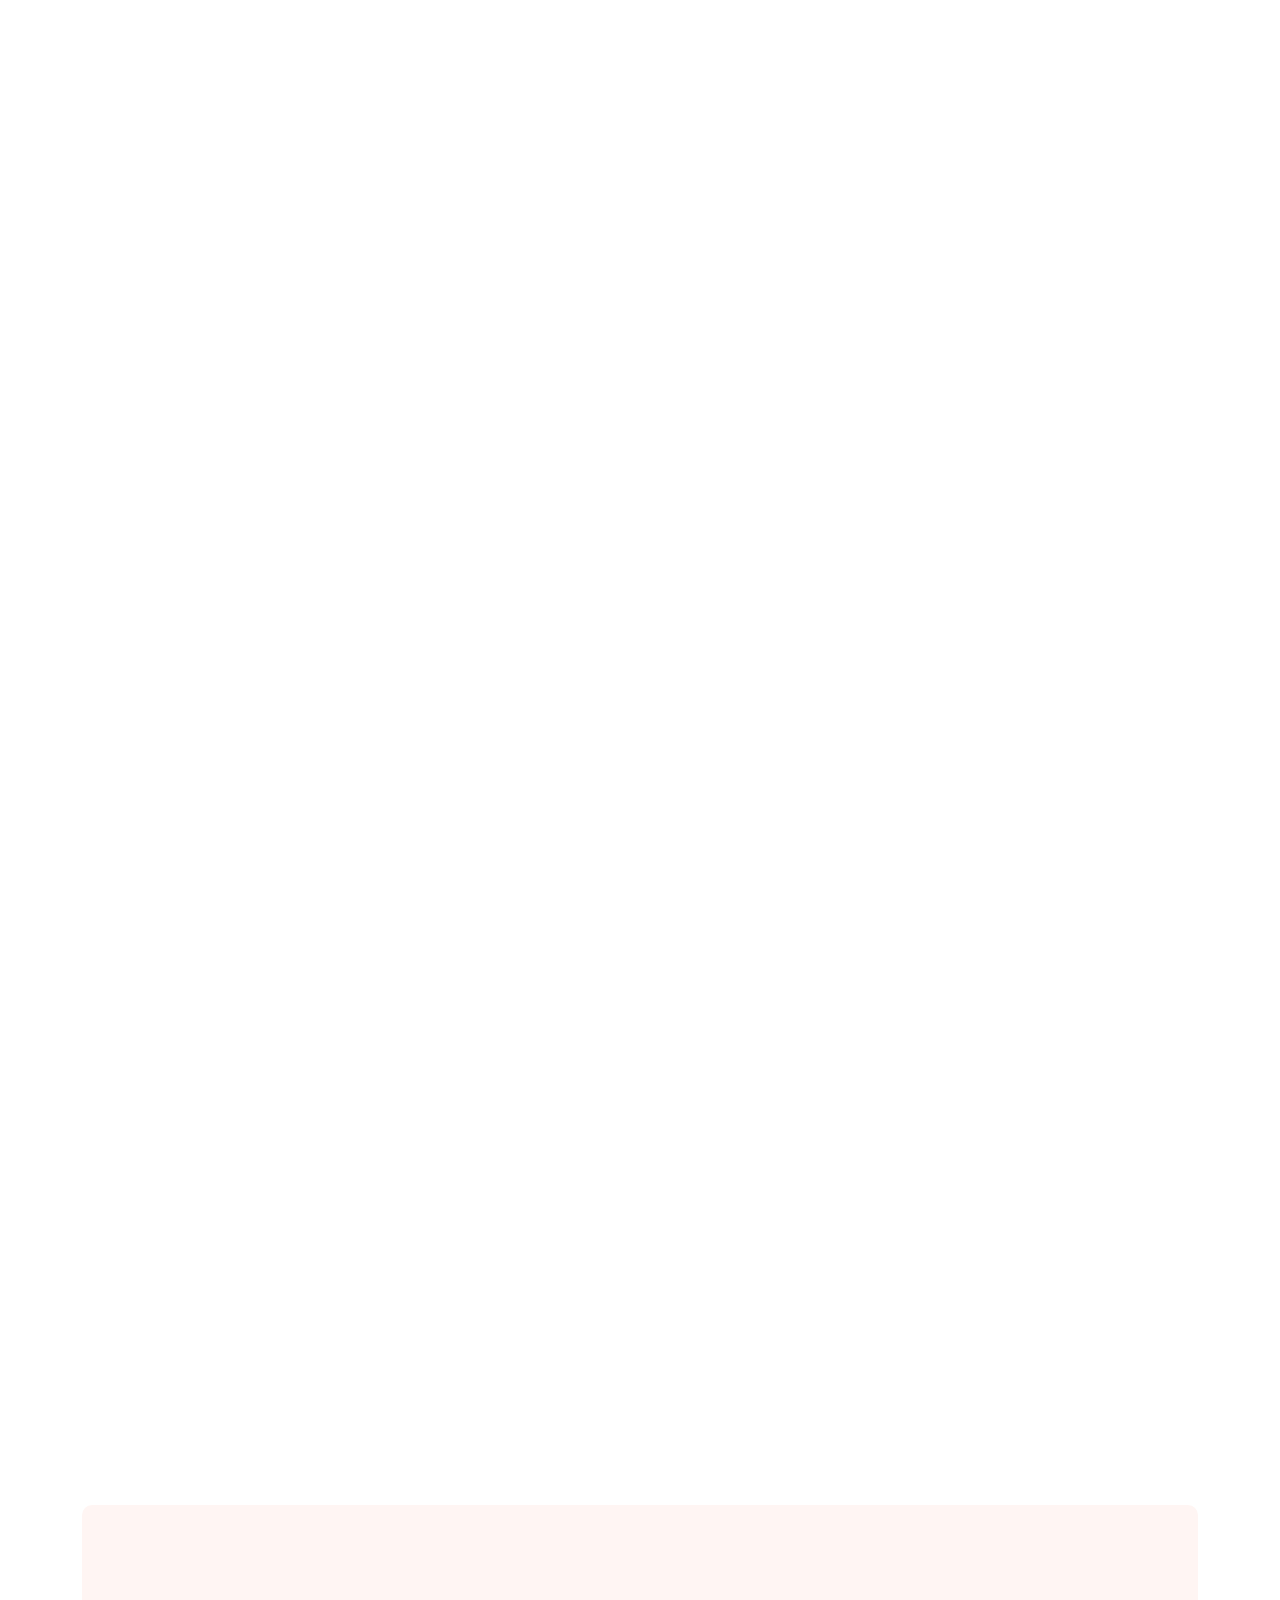
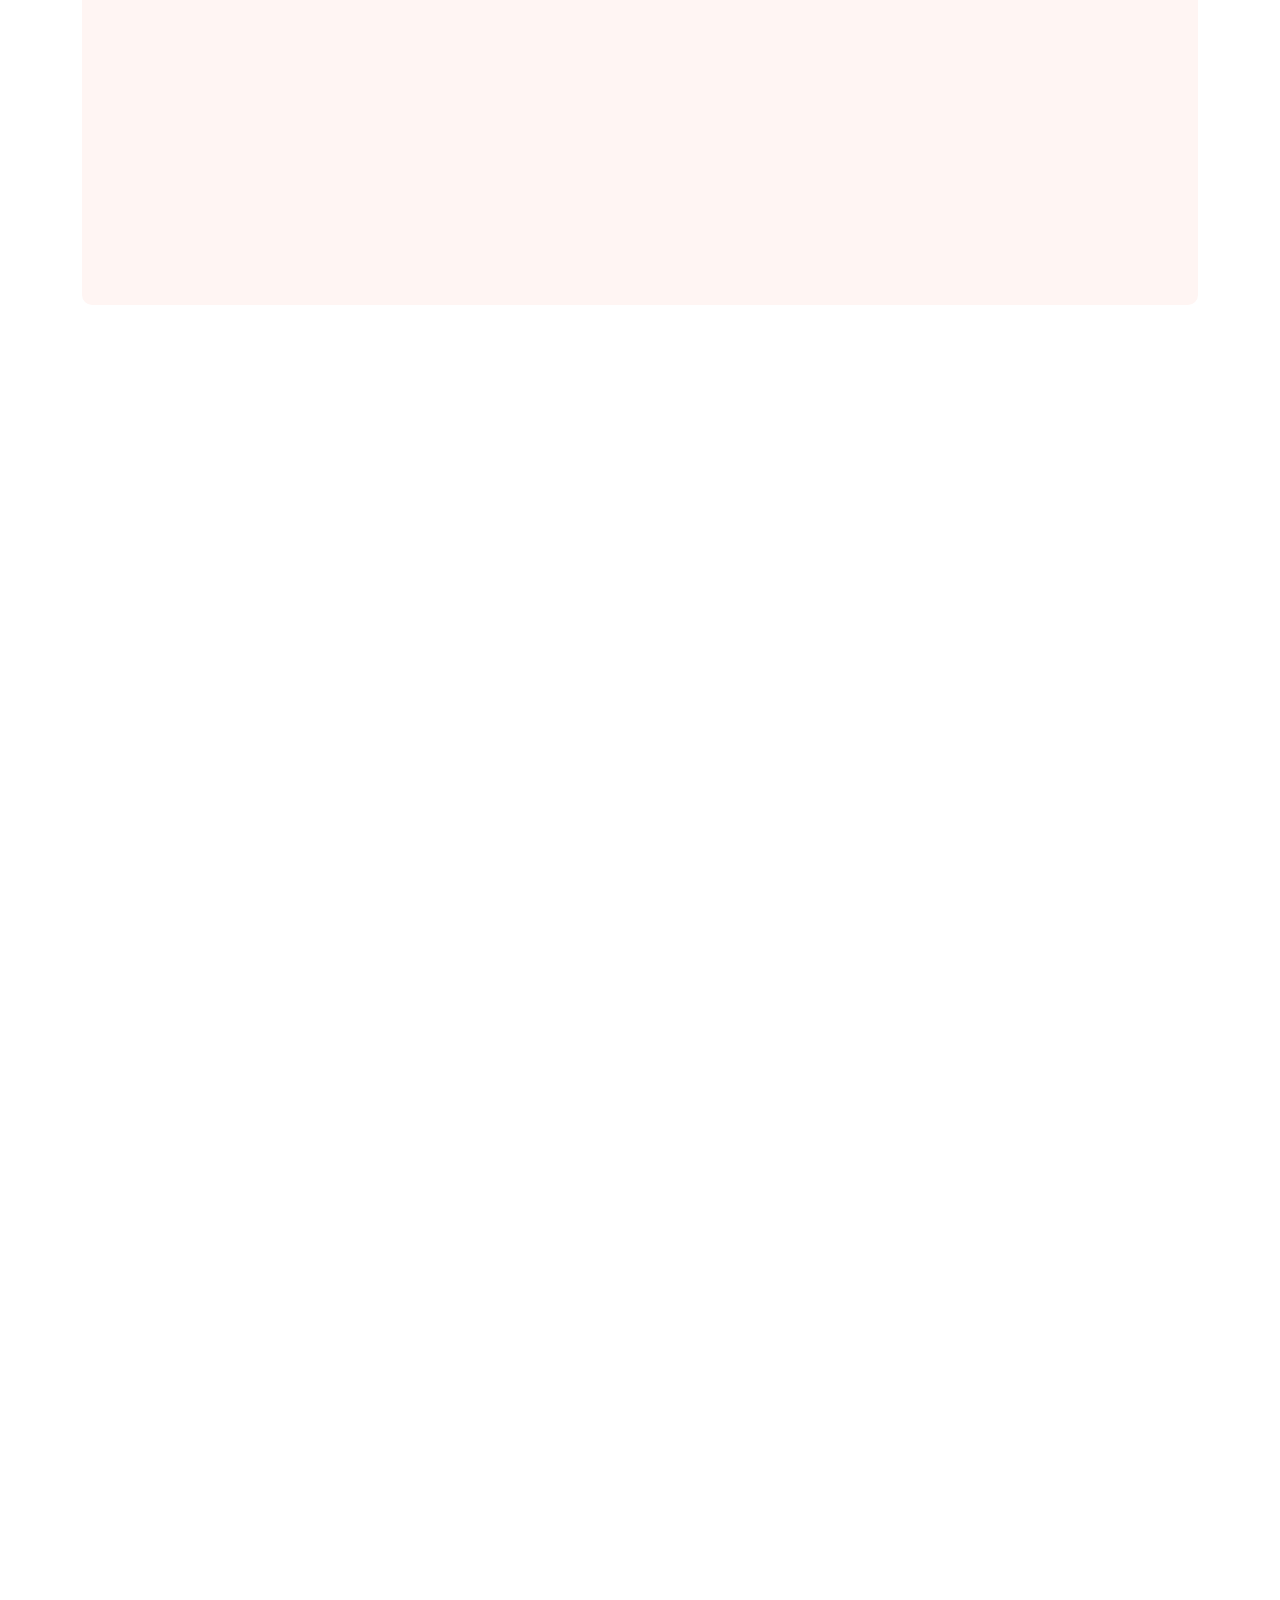
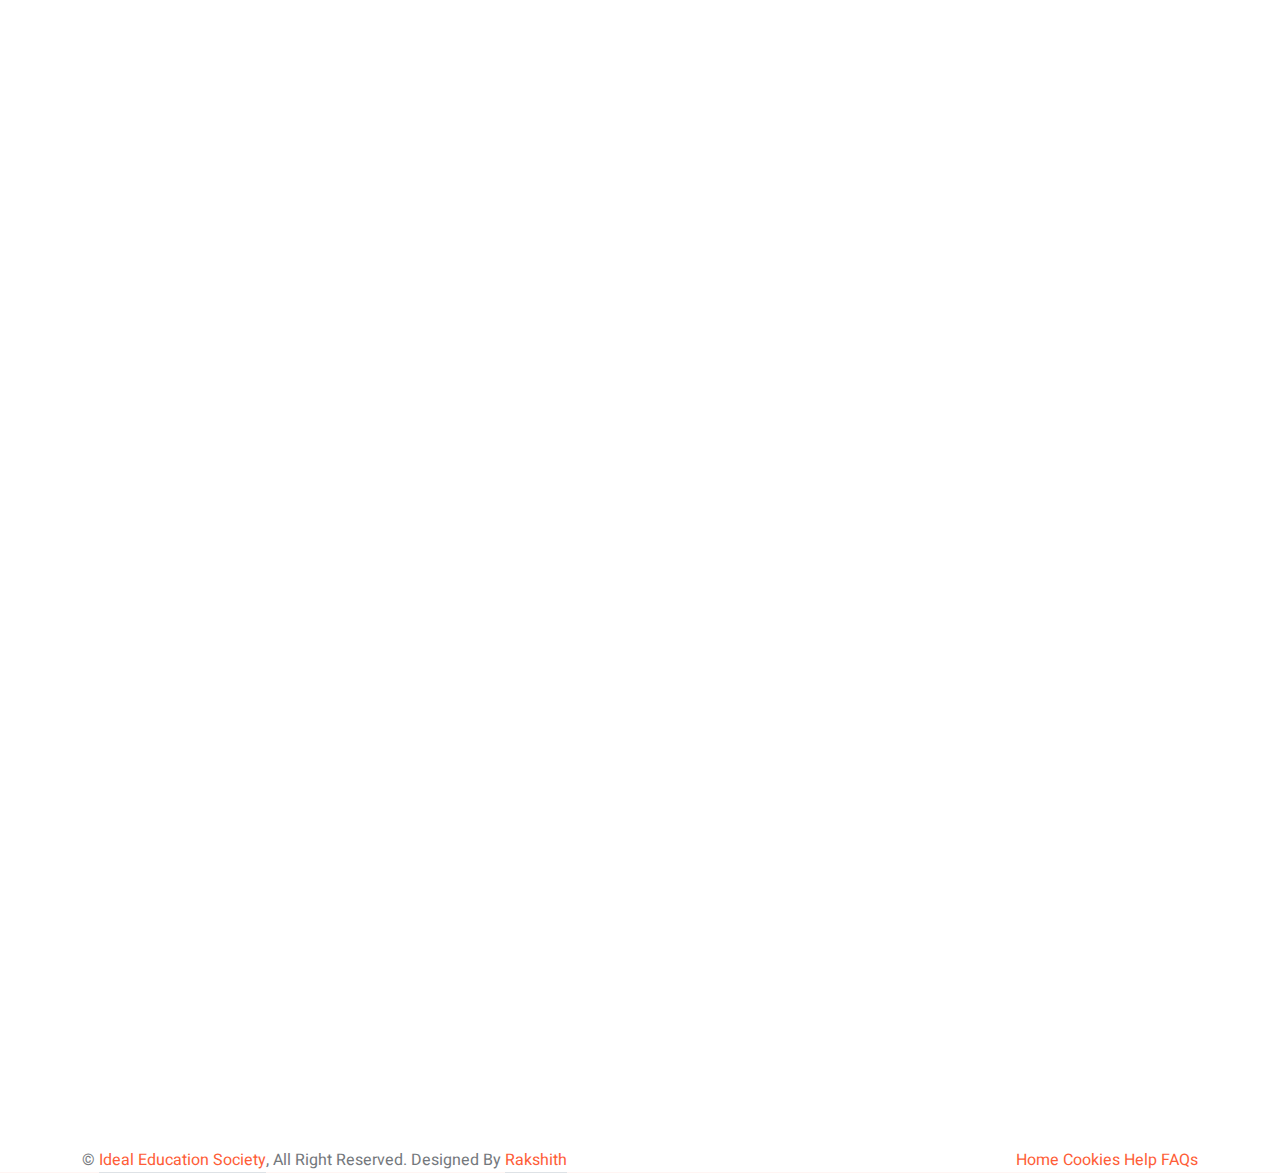
==== commit d3849e4a: "Update index.html" ====
--- a/index.html
+++ b/index.html
@@ -47,7 +47,7 @@
 					<nav class="navbar navbar-expand-lg bg-white navbar-light sticky-top px-4 px-lg-5 py-lg-0">
             <a href="index.html" class="navbar-brand">
                 
-		    <img width="300" height="75" src="img/school logo.jpeg" class="attachment-full size-full" alt="" loading="lazy" />	
+		    <img width="200" height="100" src="img/school logo.jpeg" class="attachment-full size-full" alt="" loading="lazy" />	
             </a>
 						
             <button type="button" class="navbar-toggler" data-bs-toggle="collapse" data-bs-target="#navbarCollapse">
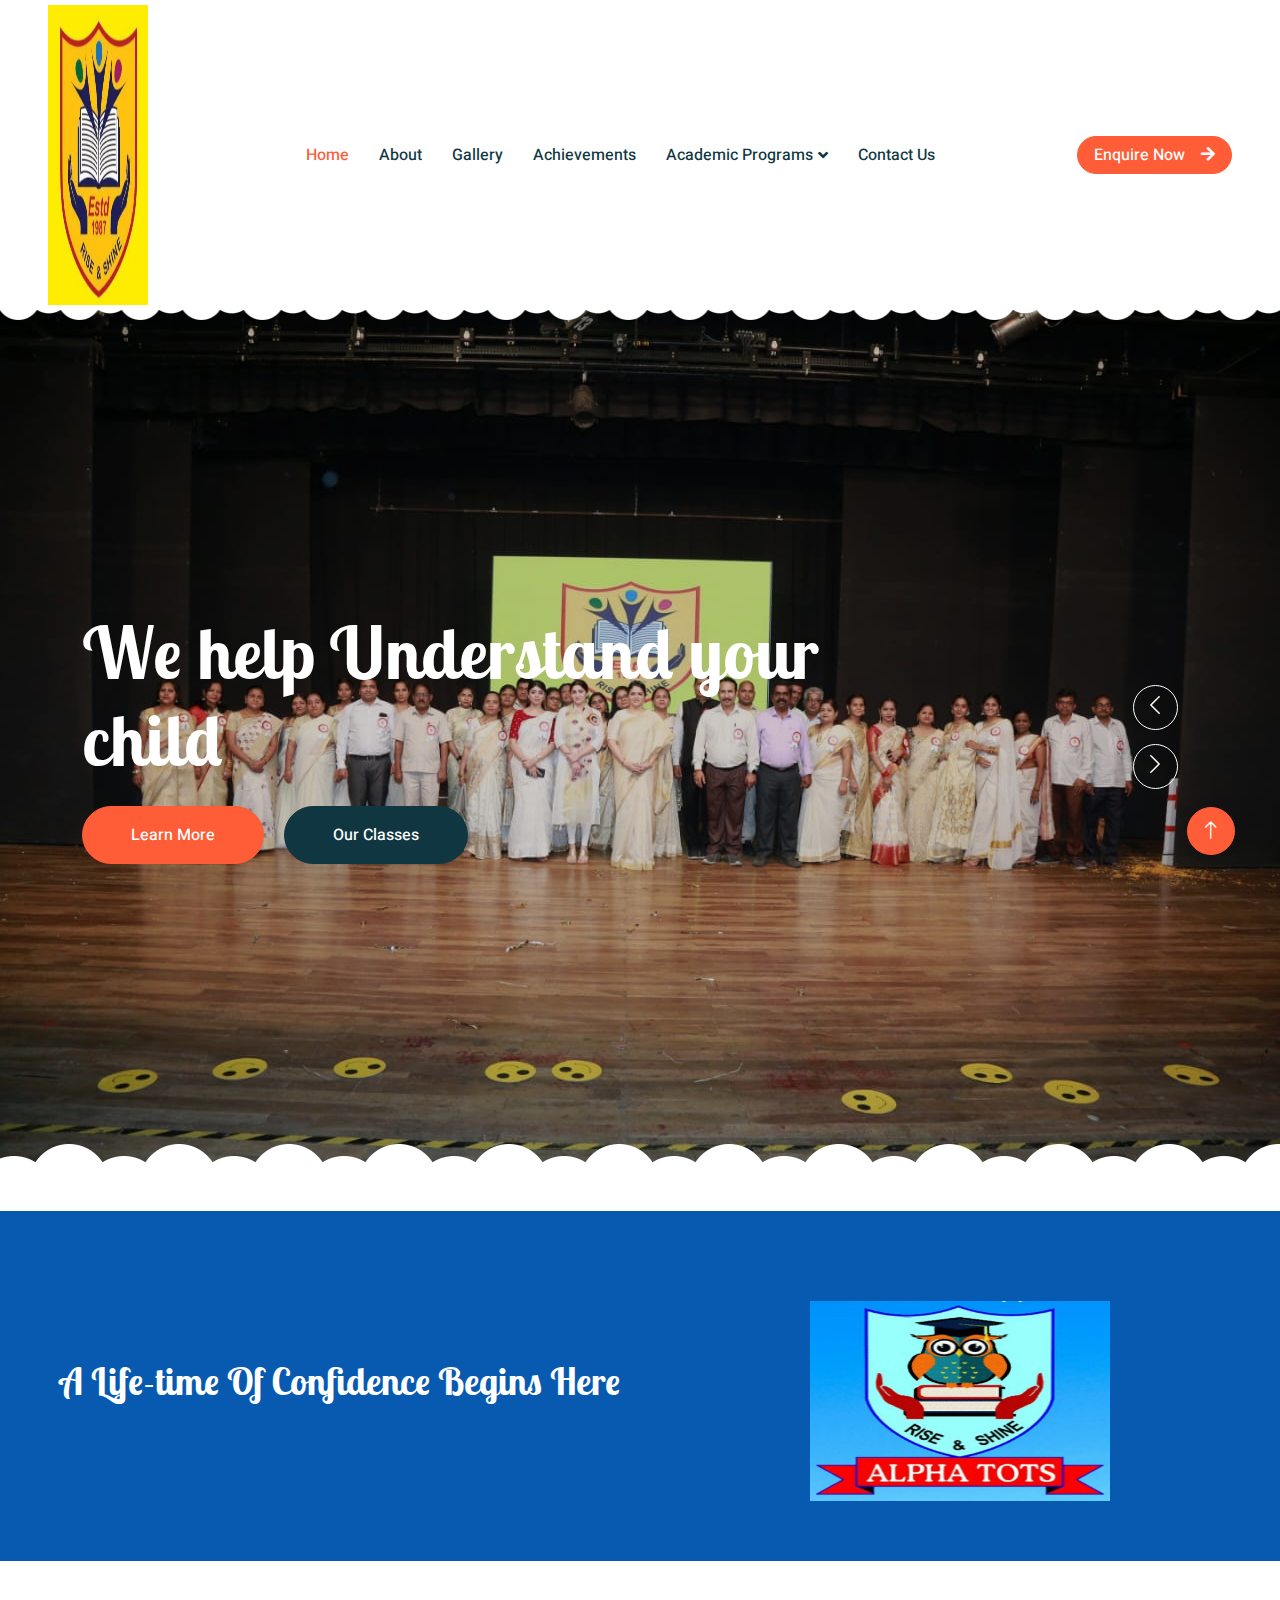
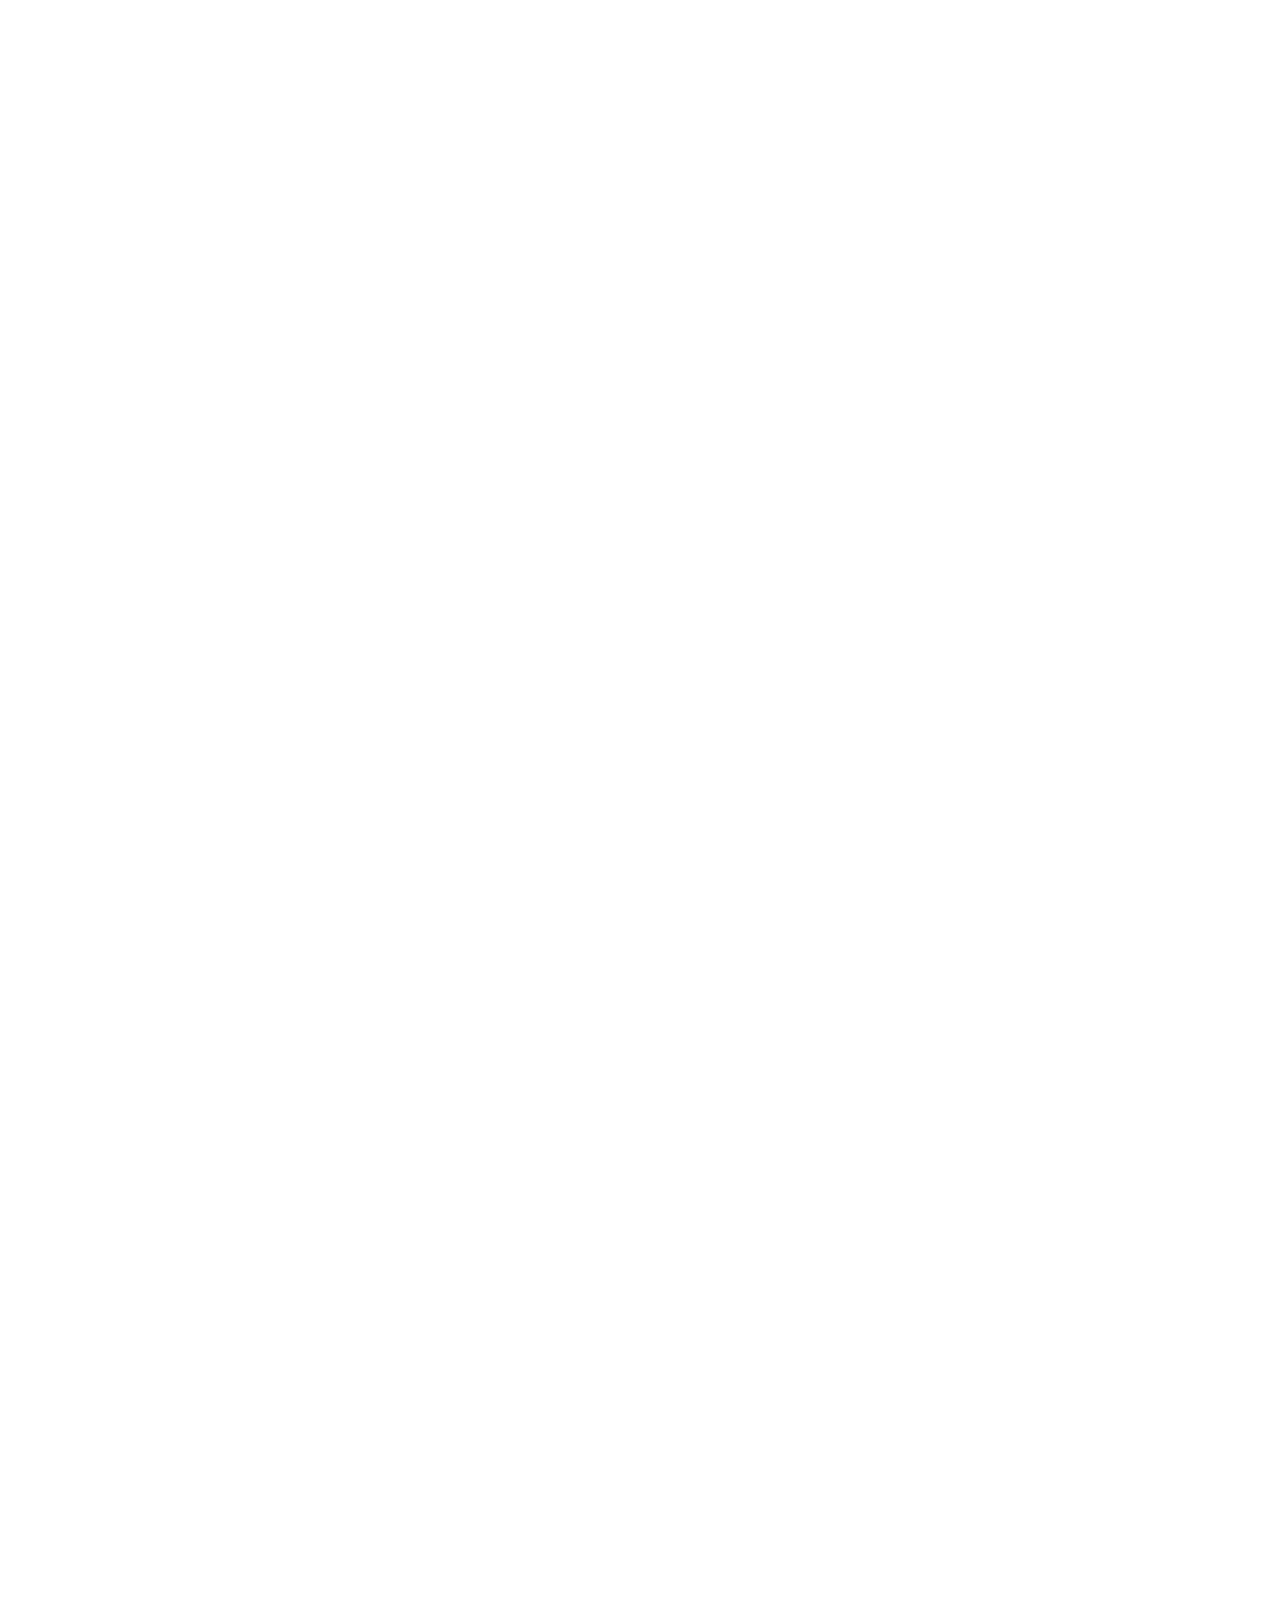
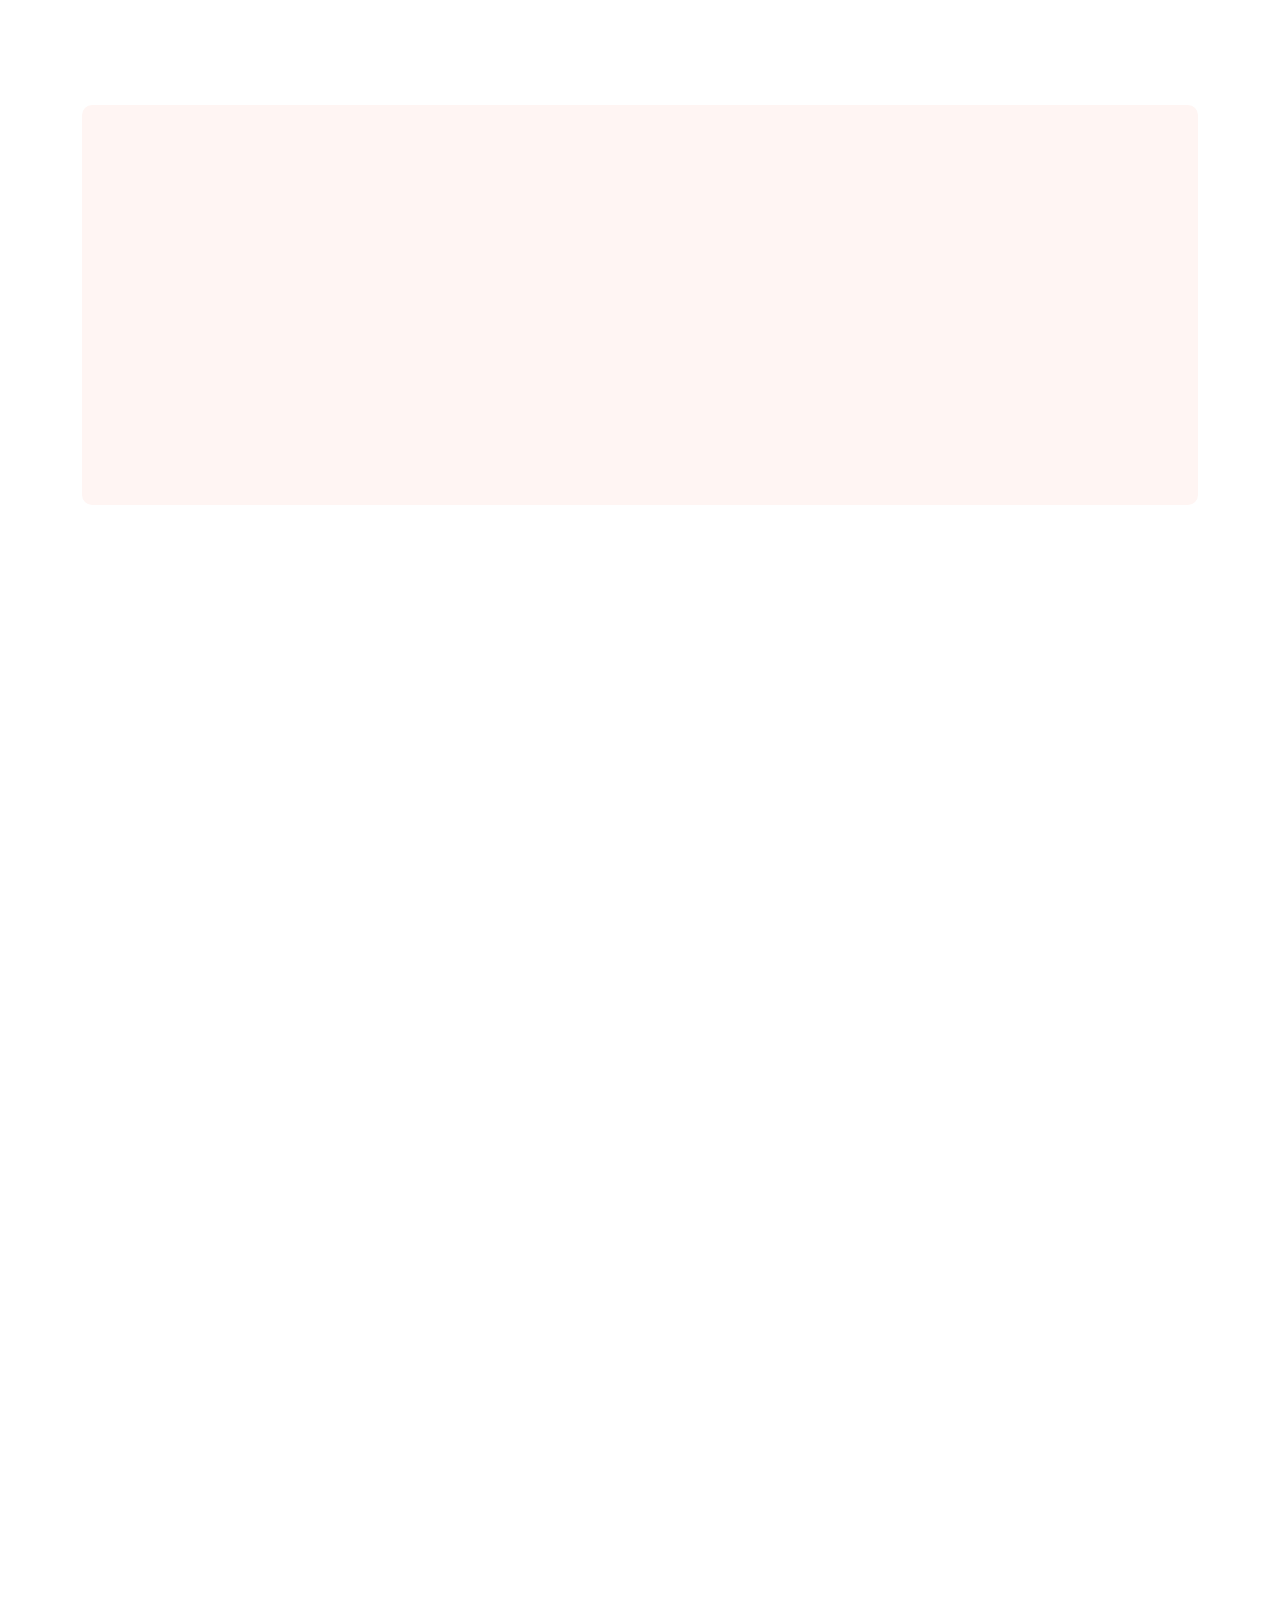
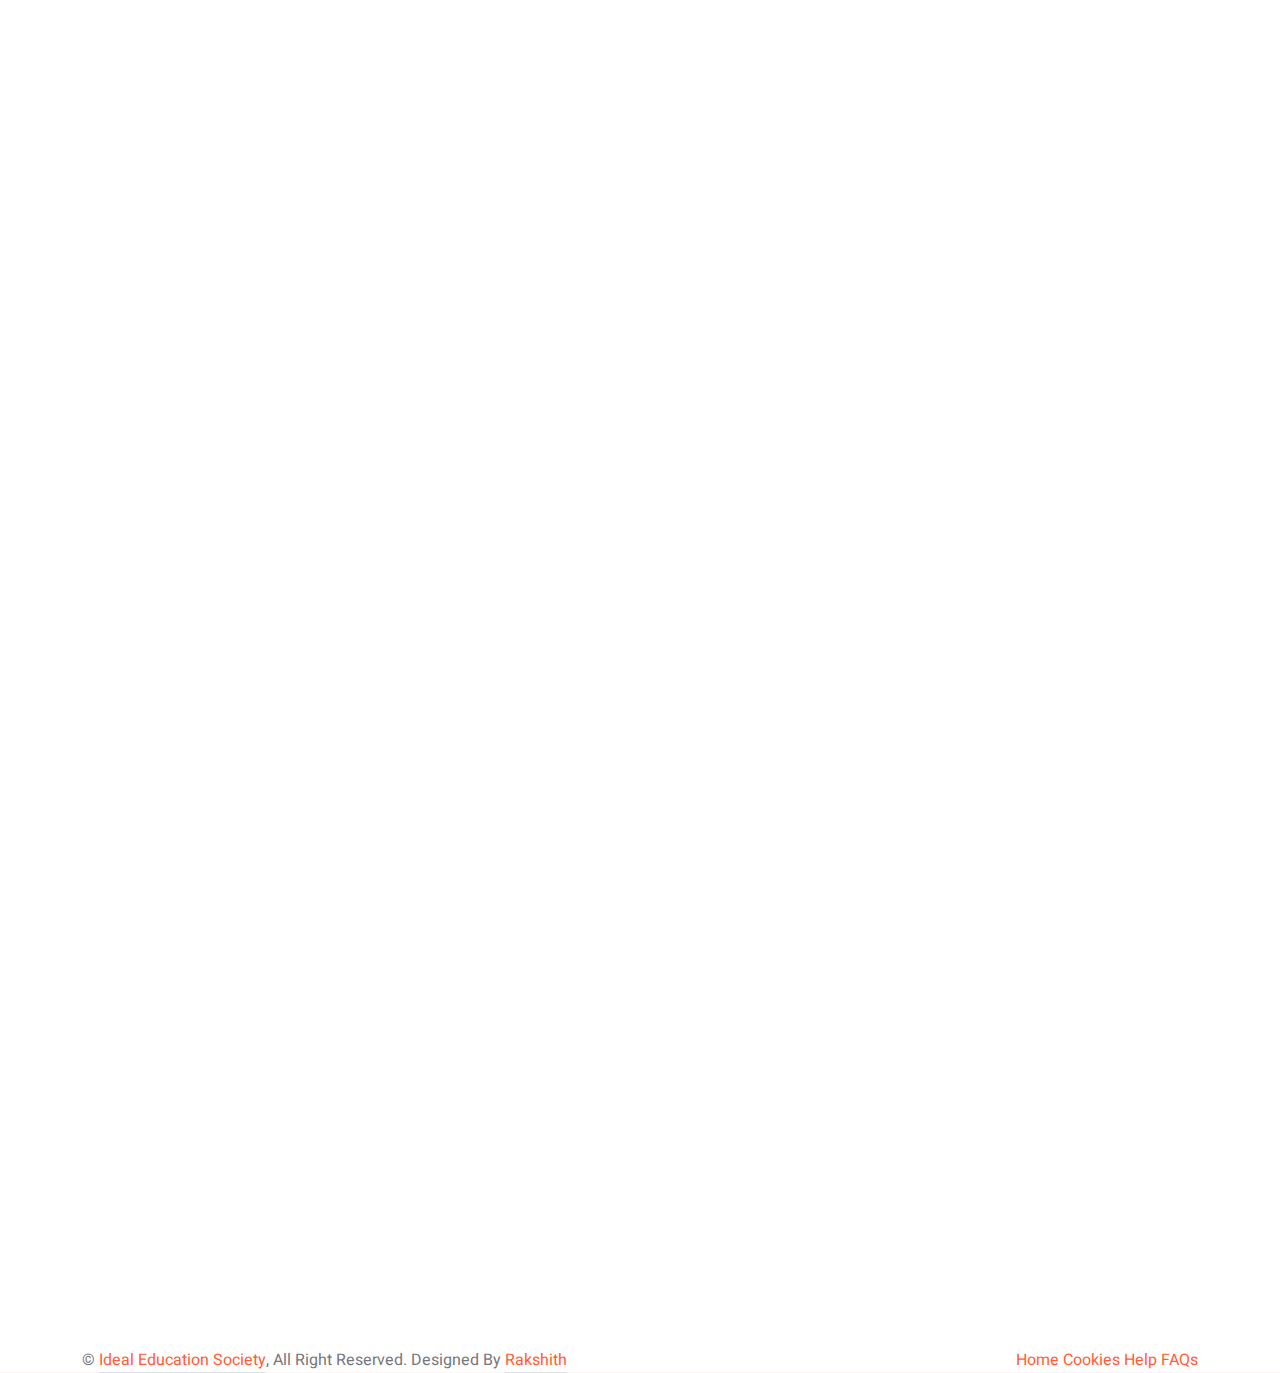
==== commit 84d7de48: "Update index.html" ====
--- a/index.html
+++ b/index.html
@@ -47,7 +47,7 @@
 					<nav class="navbar navbar-expand-lg bg-white navbar-light sticky-top px-4 px-lg-5 py-lg-0">
             <a href="index.html" class="navbar-brand">
                 
-		    <img width="200" height="100" src="img/school logo.jpeg" class="attachment-full size-full" alt="" loading="lazy" />	
+		    <img width="100" height="300" src="img/school logo.jpeg" class="attachment-full size-full" alt="" loading="lazy" />	
             </a>
 						
             <button type="button" class="navbar-toggler" data-bs-toggle="collapse" data-bs-target="#navbarCollapse">
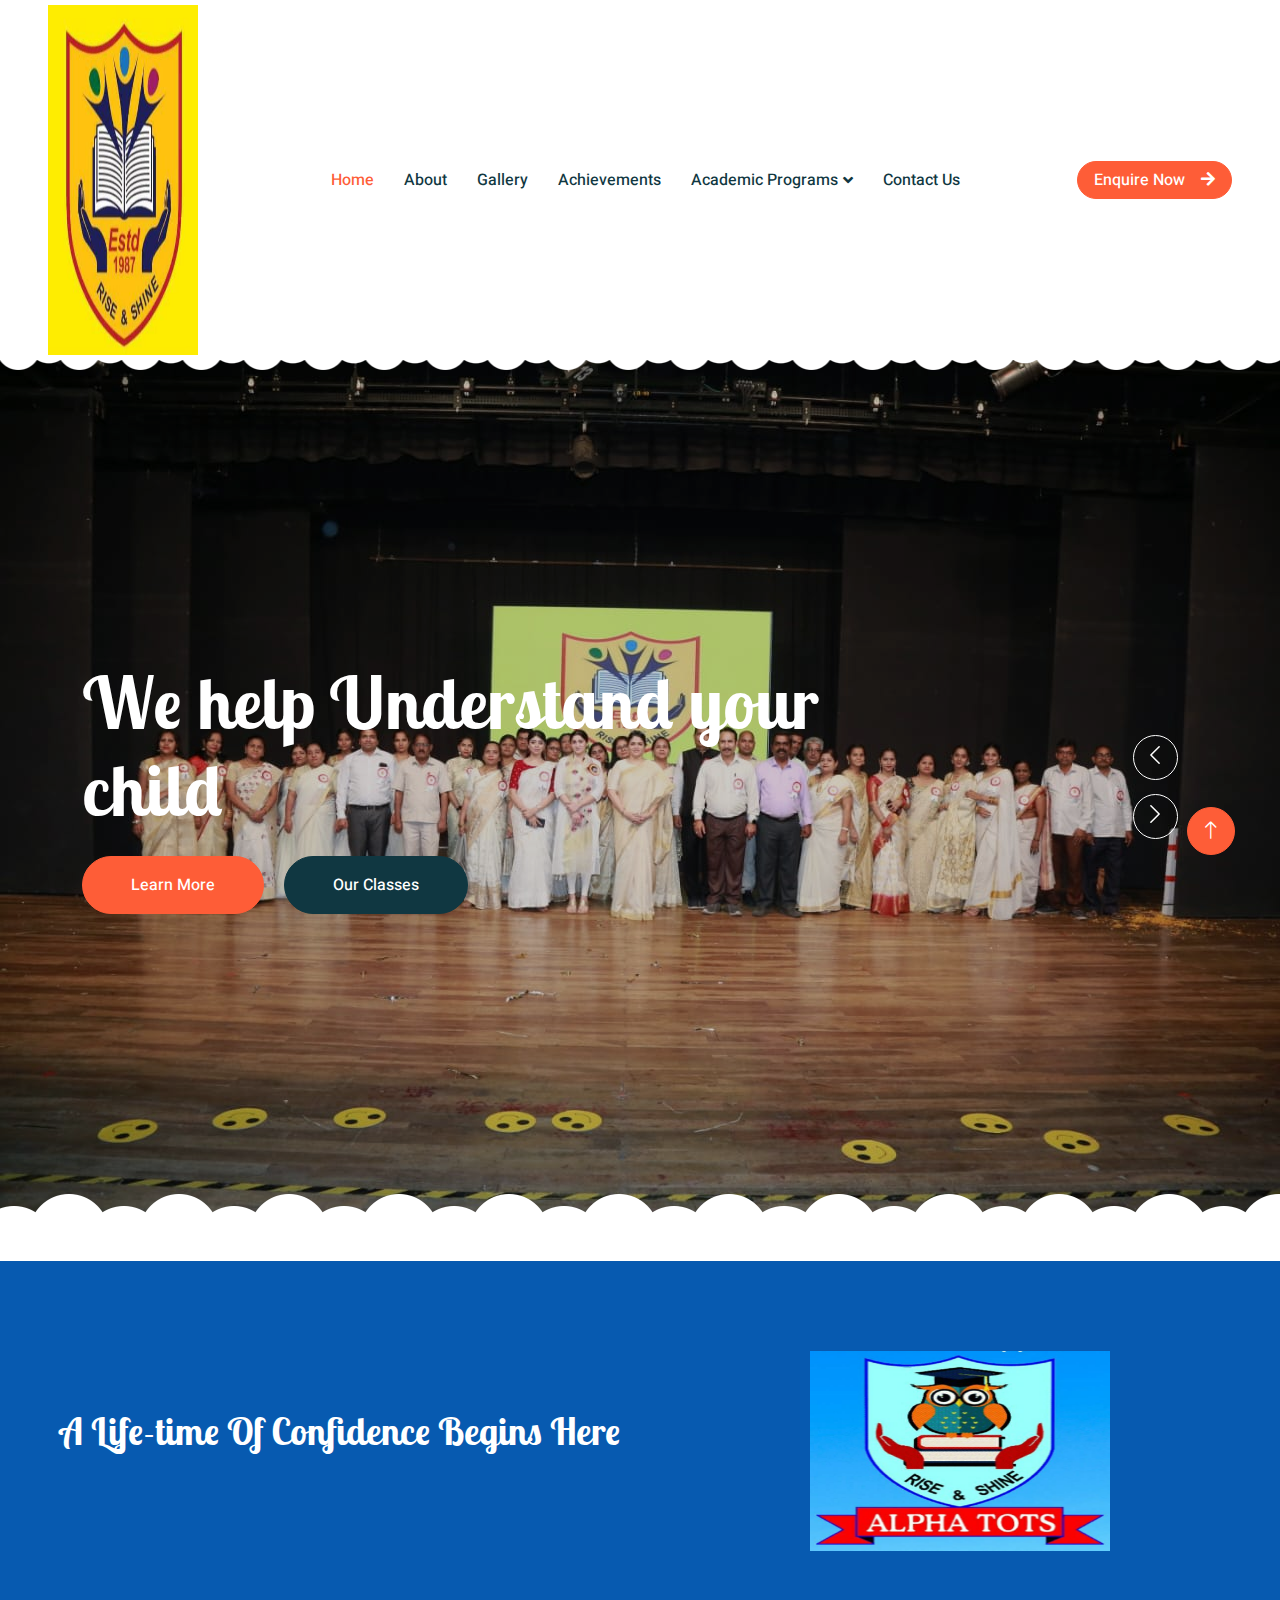
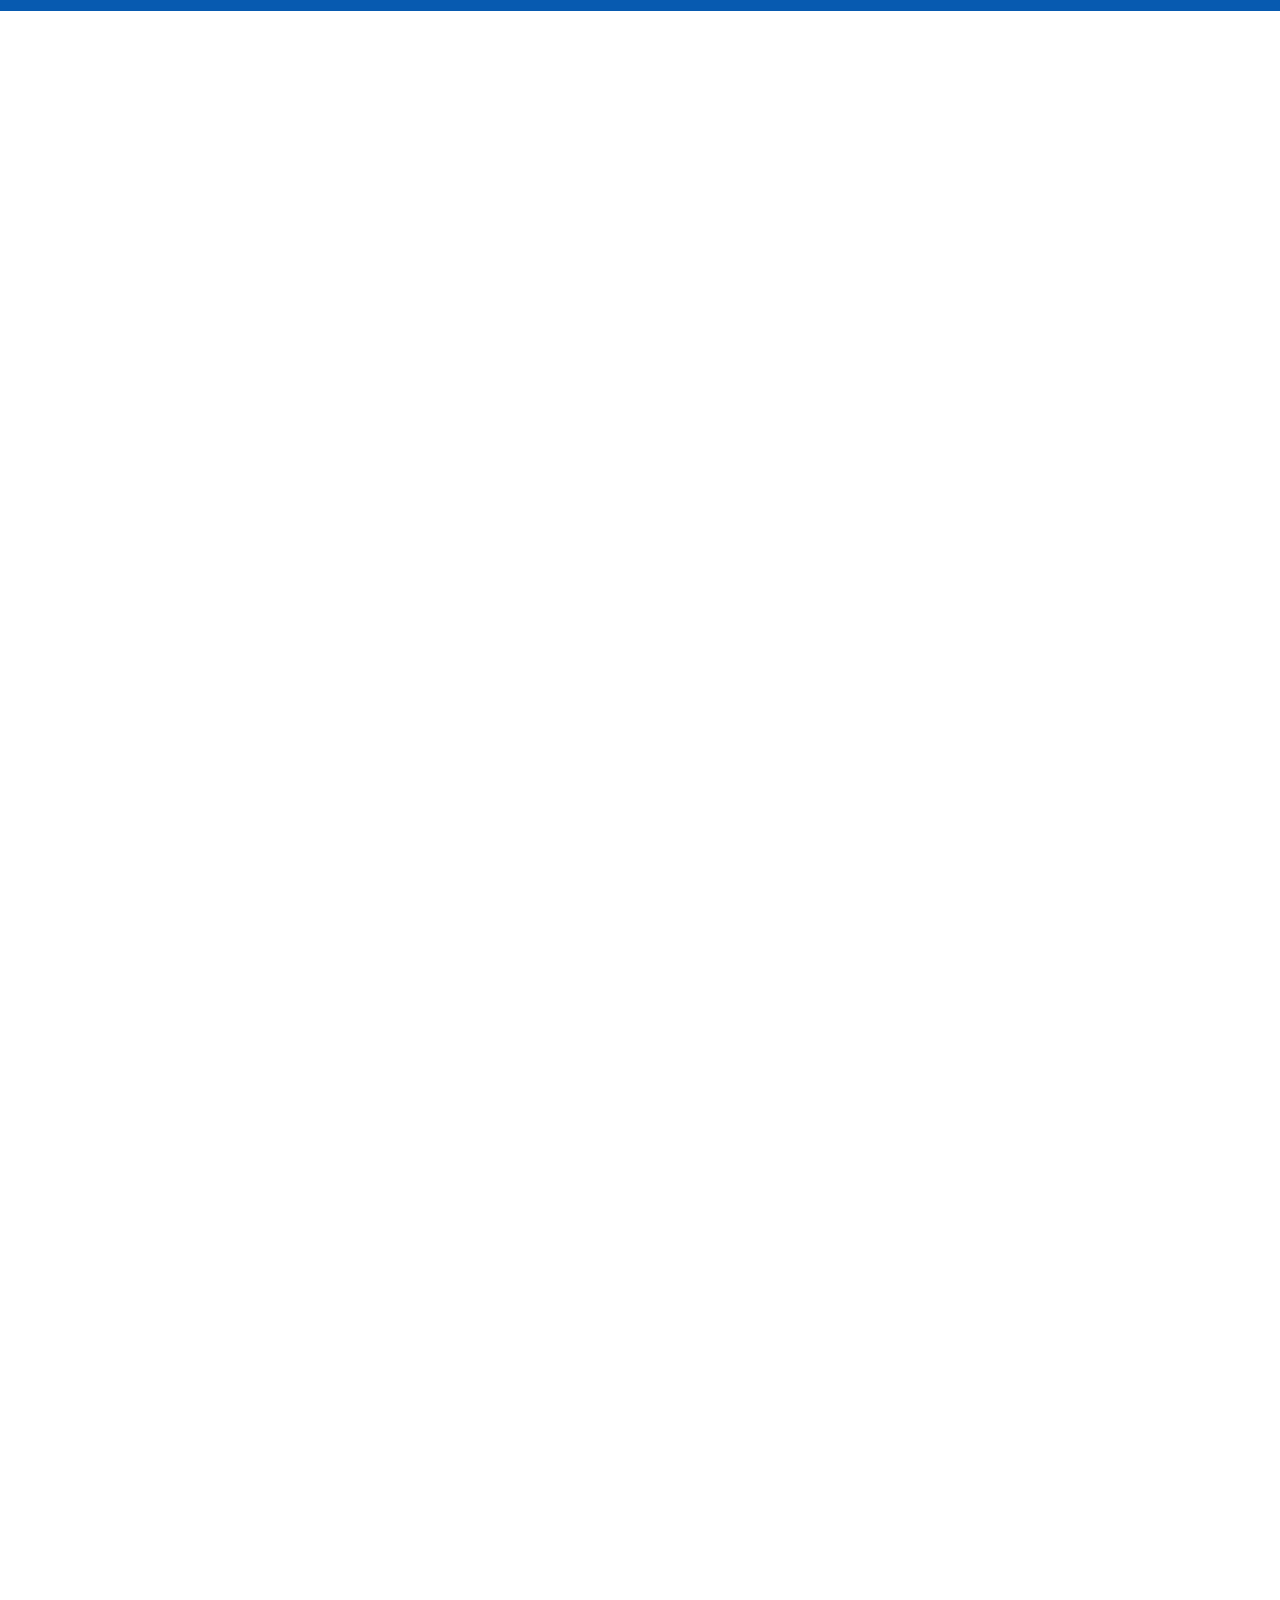
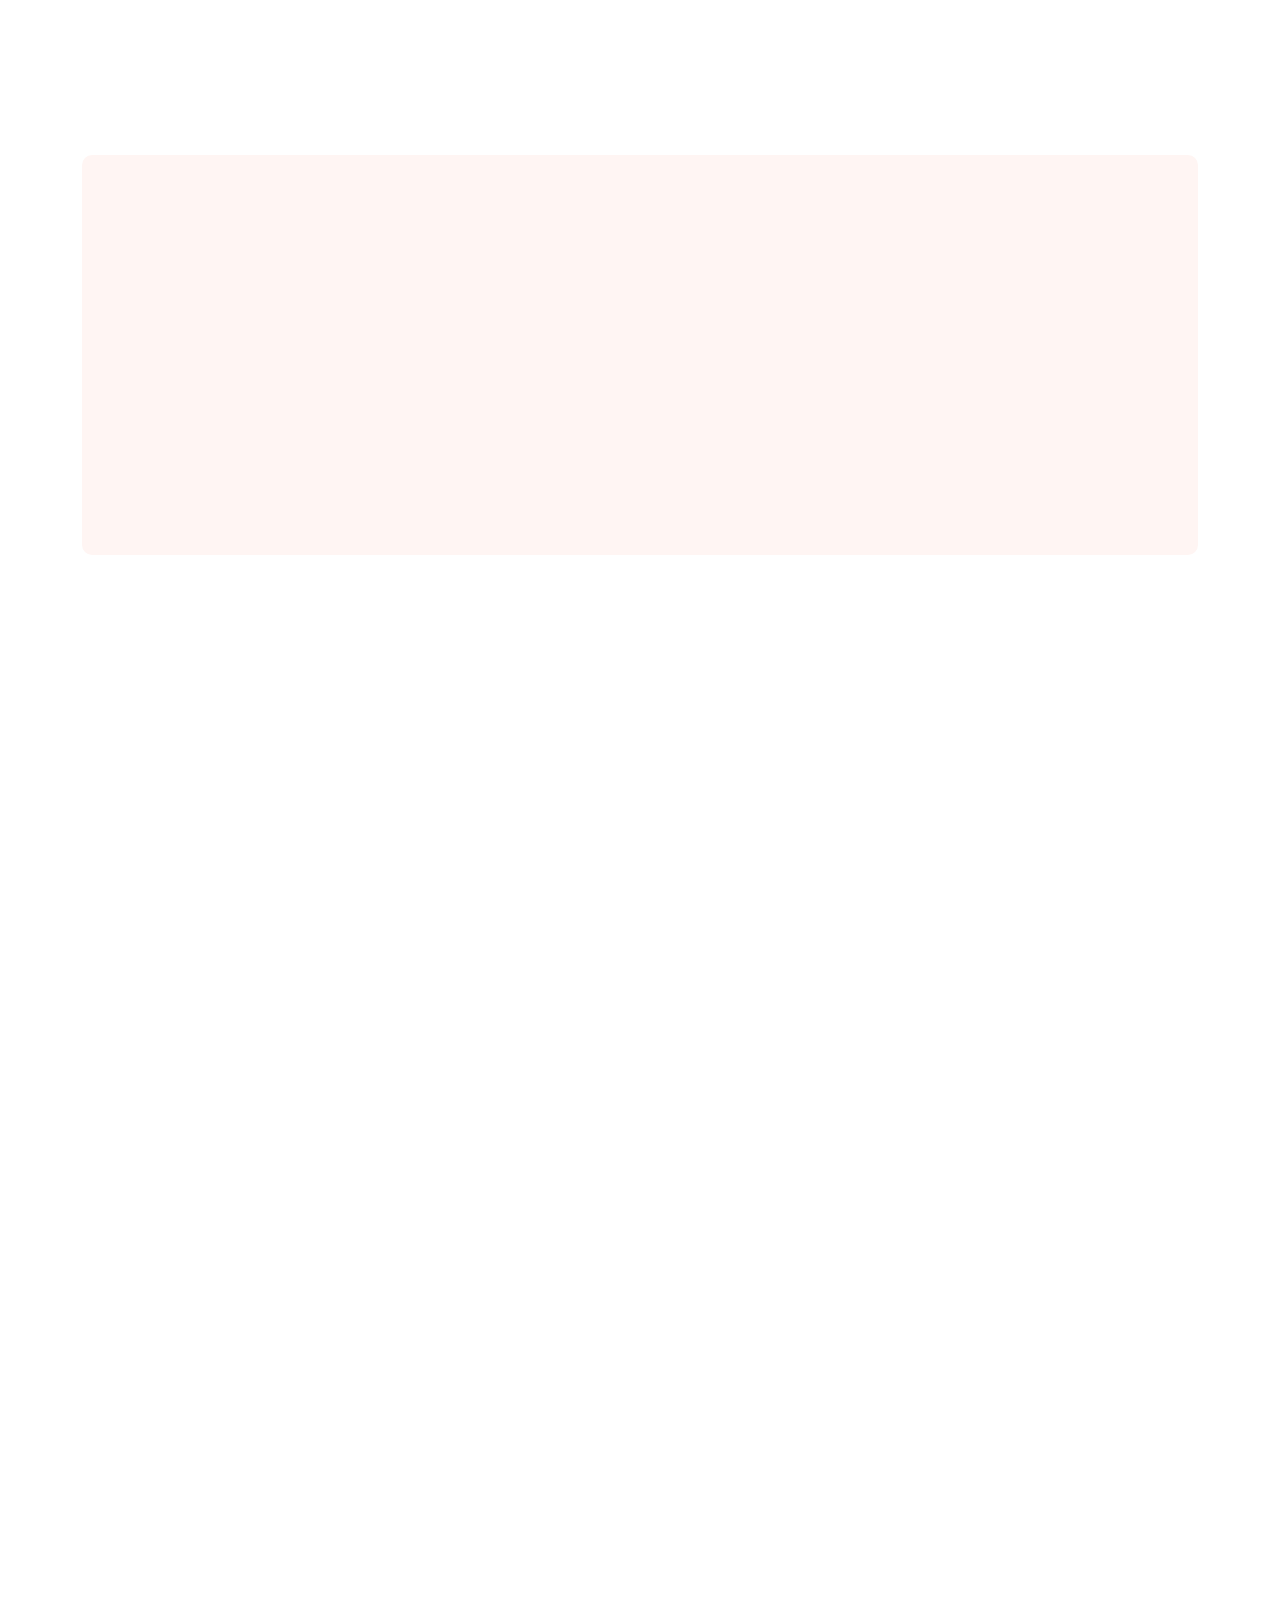
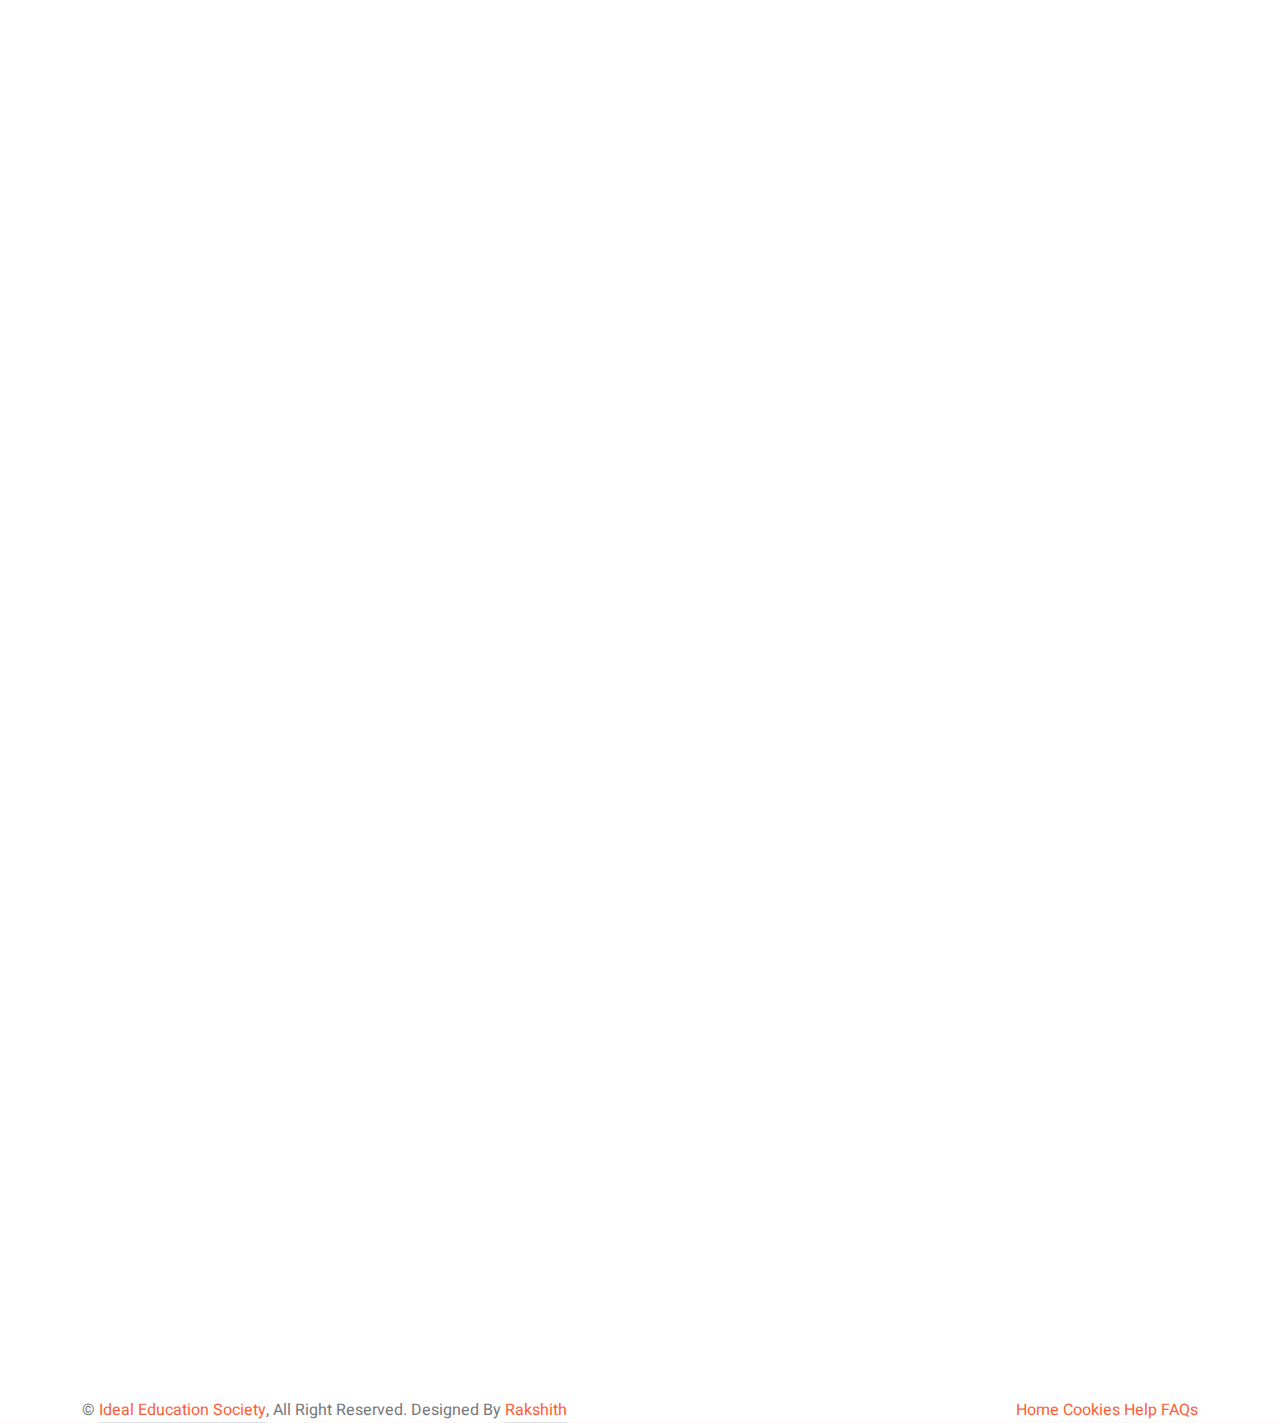
==== commit b3fe472b: "Update index.html" ====
--- a/index.html
+++ b/index.html
@@ -47,7 +47,7 @@
 					<nav class="navbar navbar-expand-lg bg-white navbar-light sticky-top px-4 px-lg-5 py-lg-0">
             <a href="index.html" class="navbar-brand">
                 
-		    <img width="100" height="300" src="img/school logo.jpeg" class="attachment-full size-full" alt="" loading="lazy" />	
+		    <img width="150" height="350" src="img/school logo.jpeg" class="attachment-full size-full" alt="" loading="lazy" />	
             </a>
 						
             <button type="button" class="navbar-toggler" data-bs-toggle="collapse" data-bs-target="#navbarCollapse">
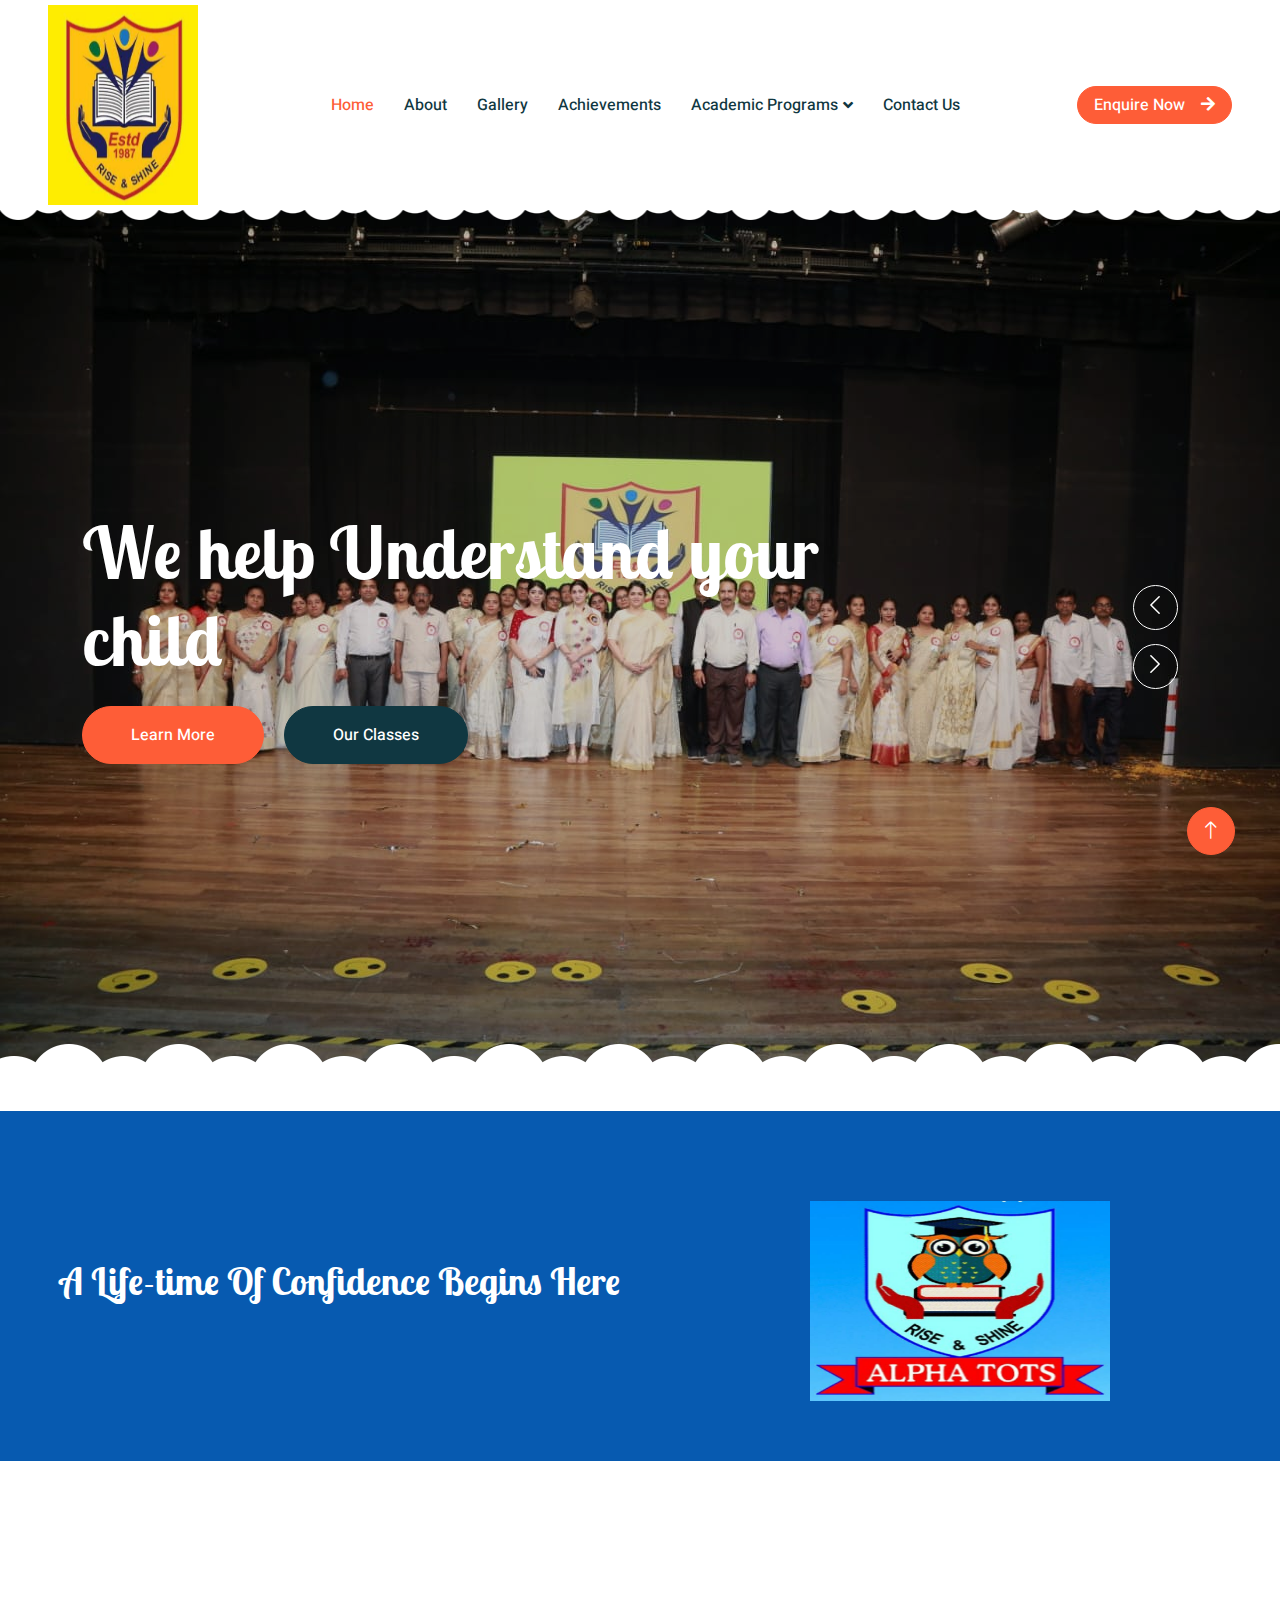
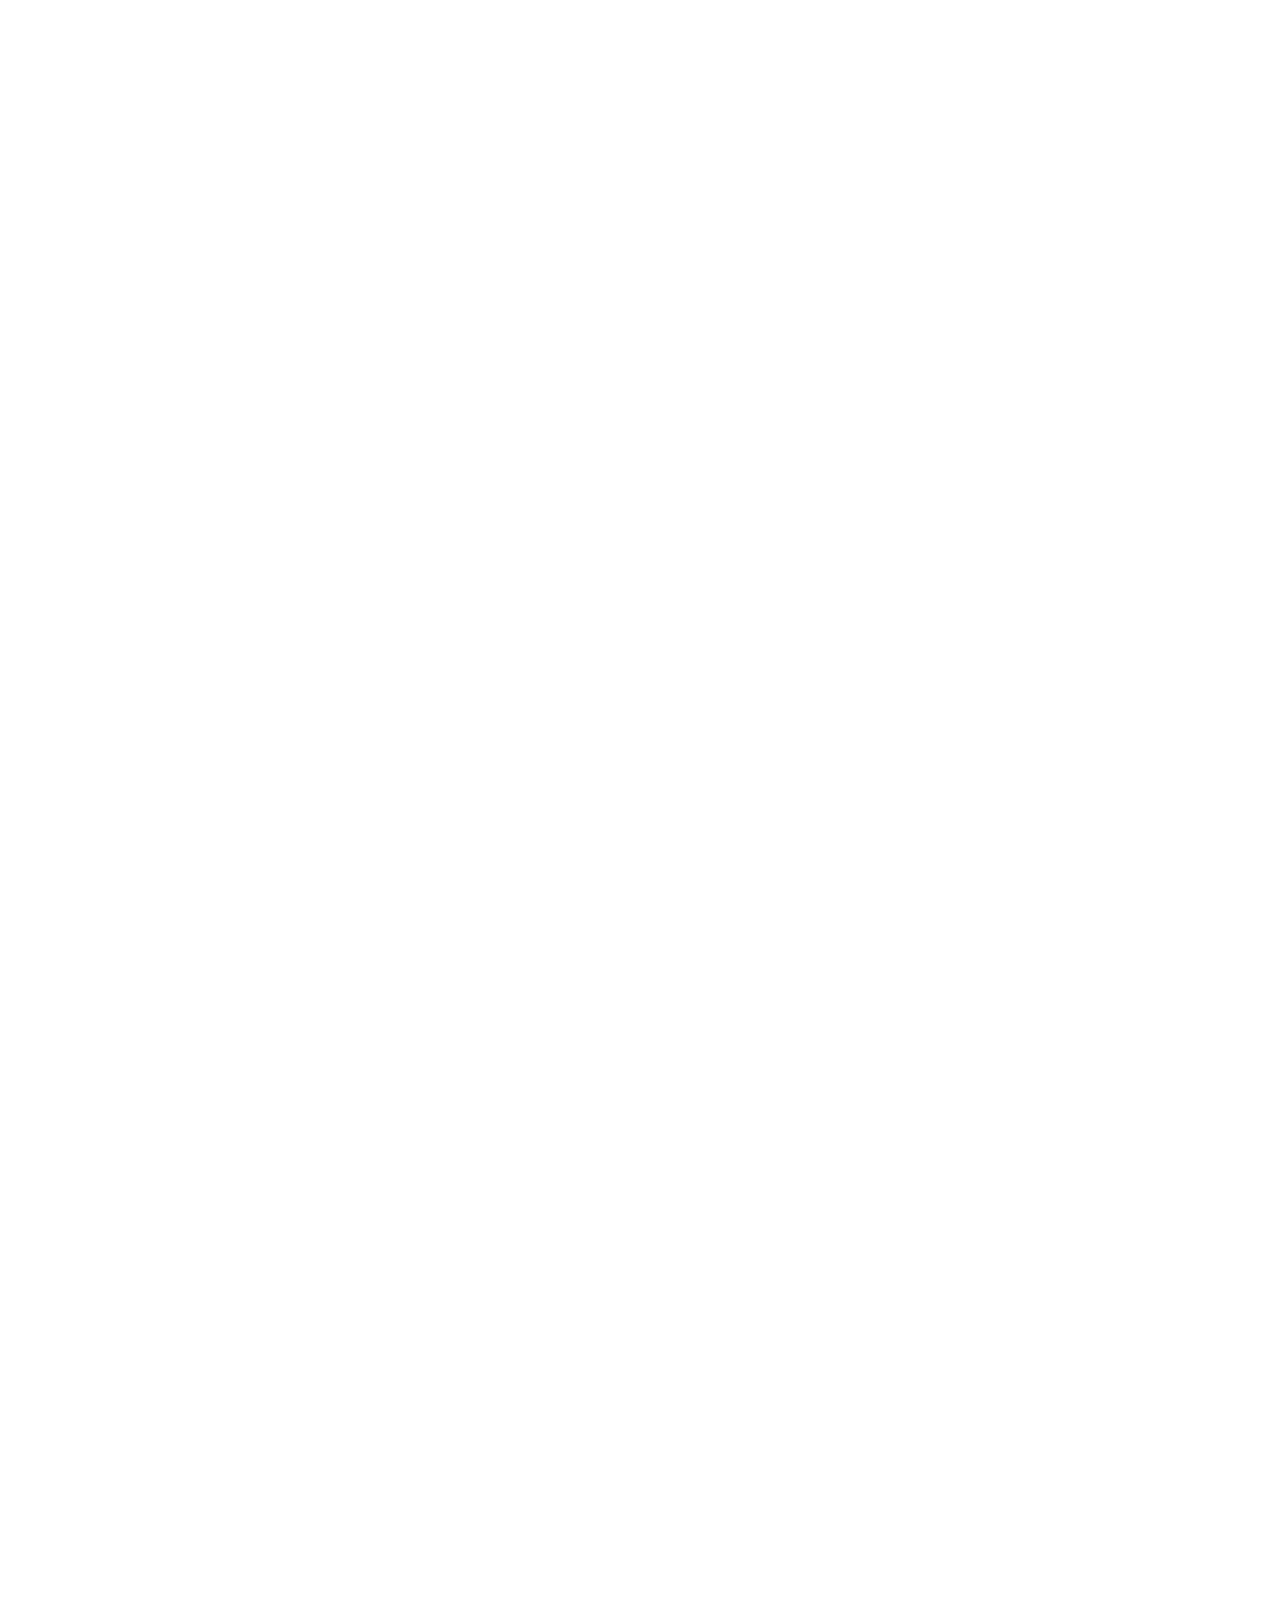
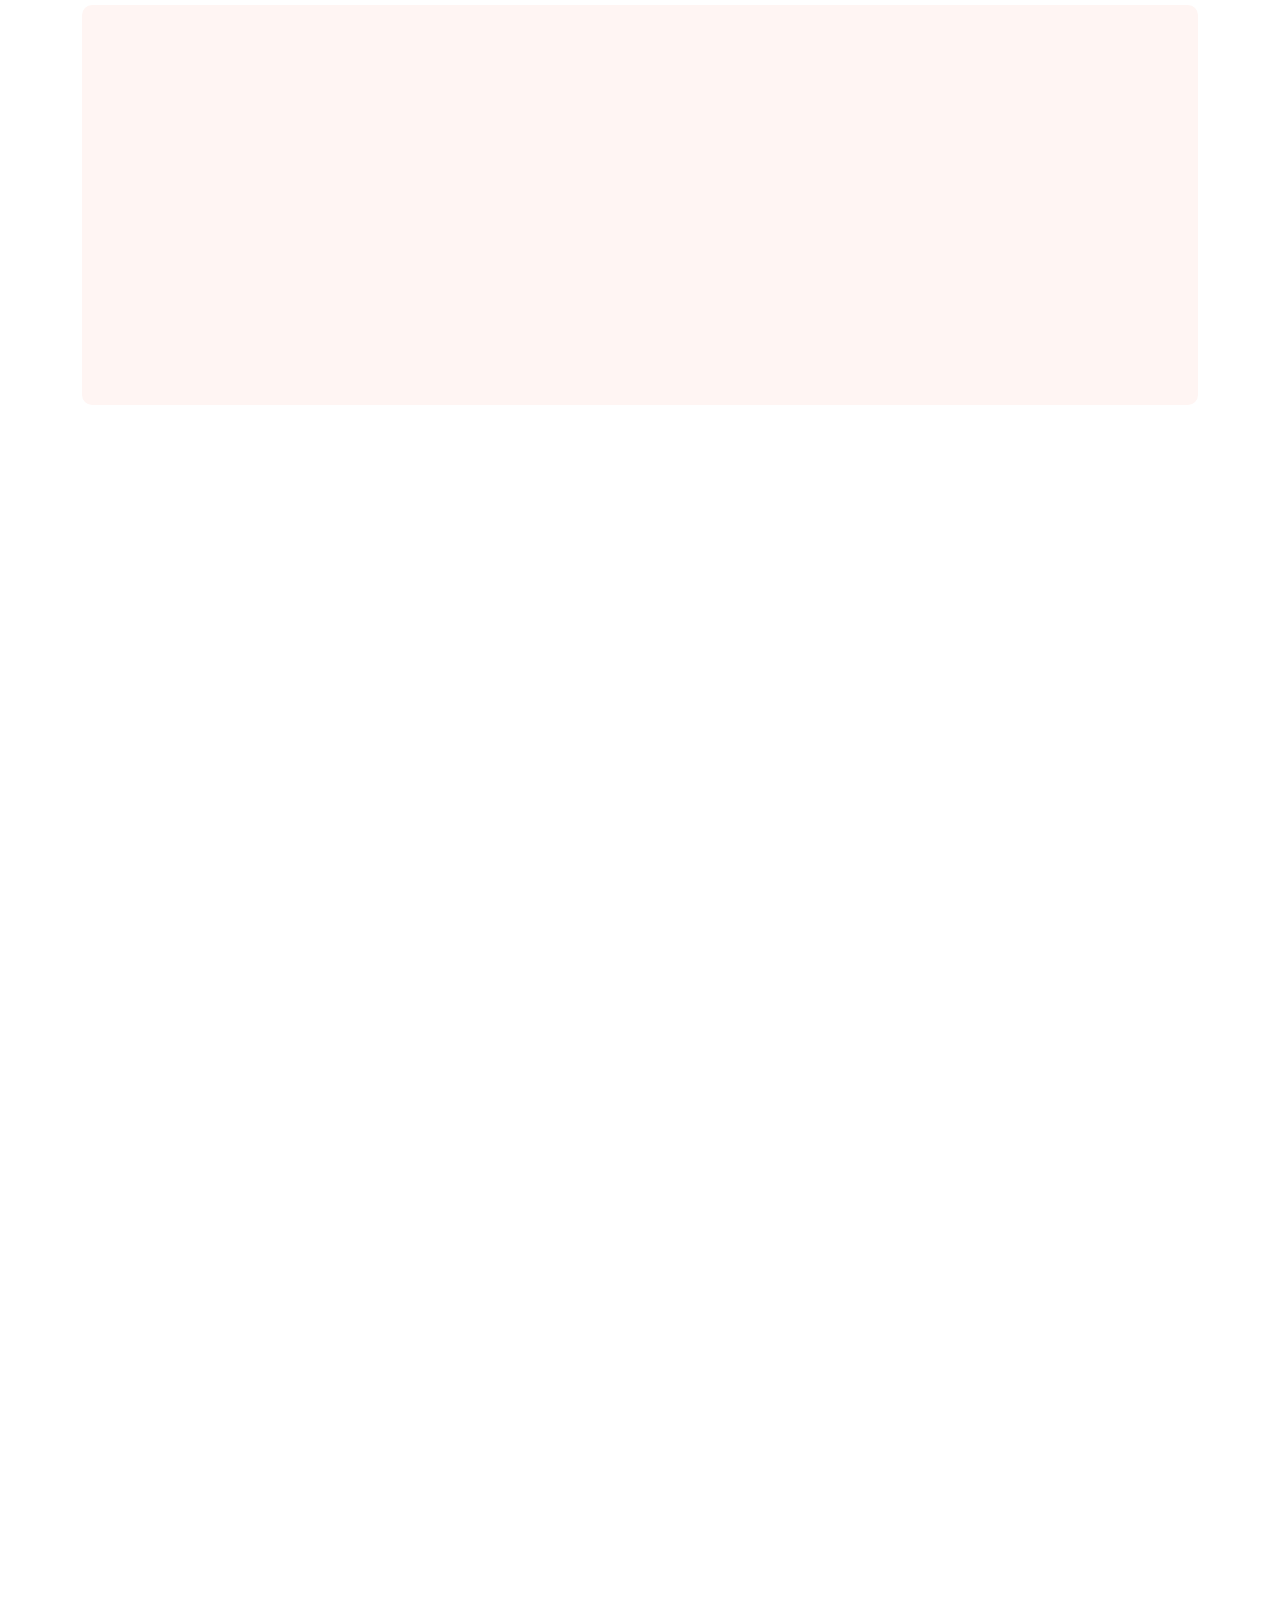
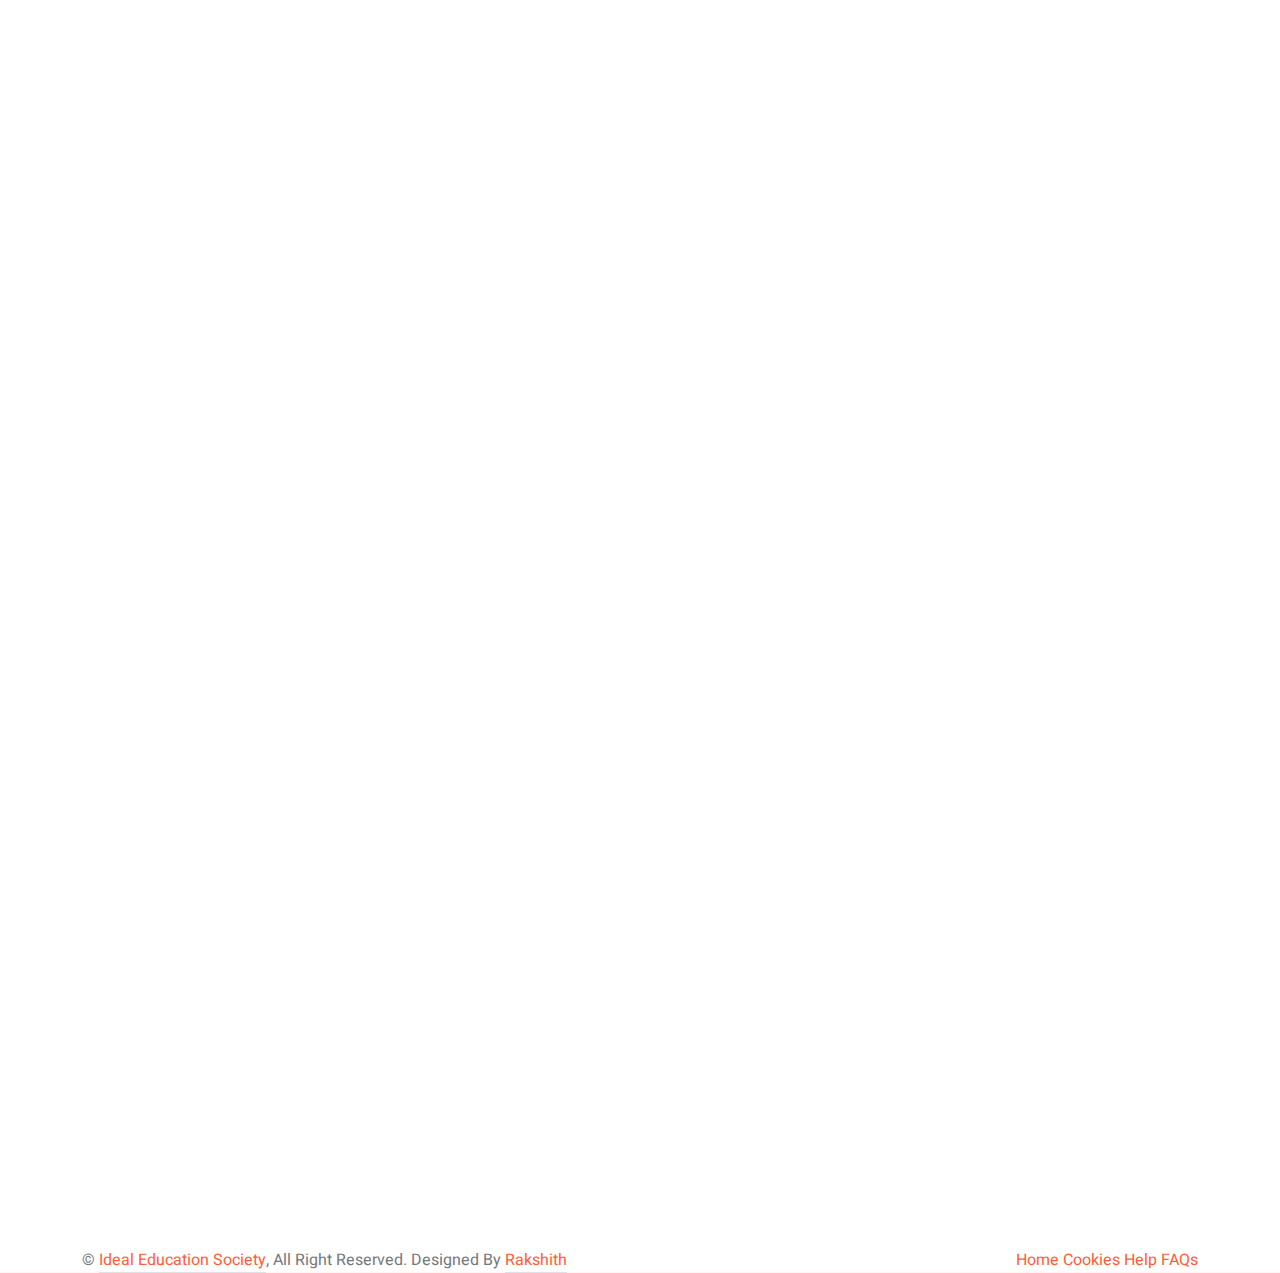
==== commit 41ec2758: "Update index.html" ====
--- a/index.html
+++ b/index.html
@@ -47,7 +47,7 @@
 					<nav class="navbar navbar-expand-lg bg-white navbar-light sticky-top px-4 px-lg-5 py-lg-0">
             <a href="index.html" class="navbar-brand">
                 
-		    <img width="150" height="350" src="img/school logo.jpeg" class="attachment-full size-full" alt="" loading="lazy" />	
+		    <img width="150" height="200" src="img/school logo.jpeg" class="attachment-full size-full" alt="" loading="lazy" />	
             </a>
 						
             <button type="button" class="navbar-toggler" data-bs-toggle="collapse" data-bs-target="#navbarCollapse">
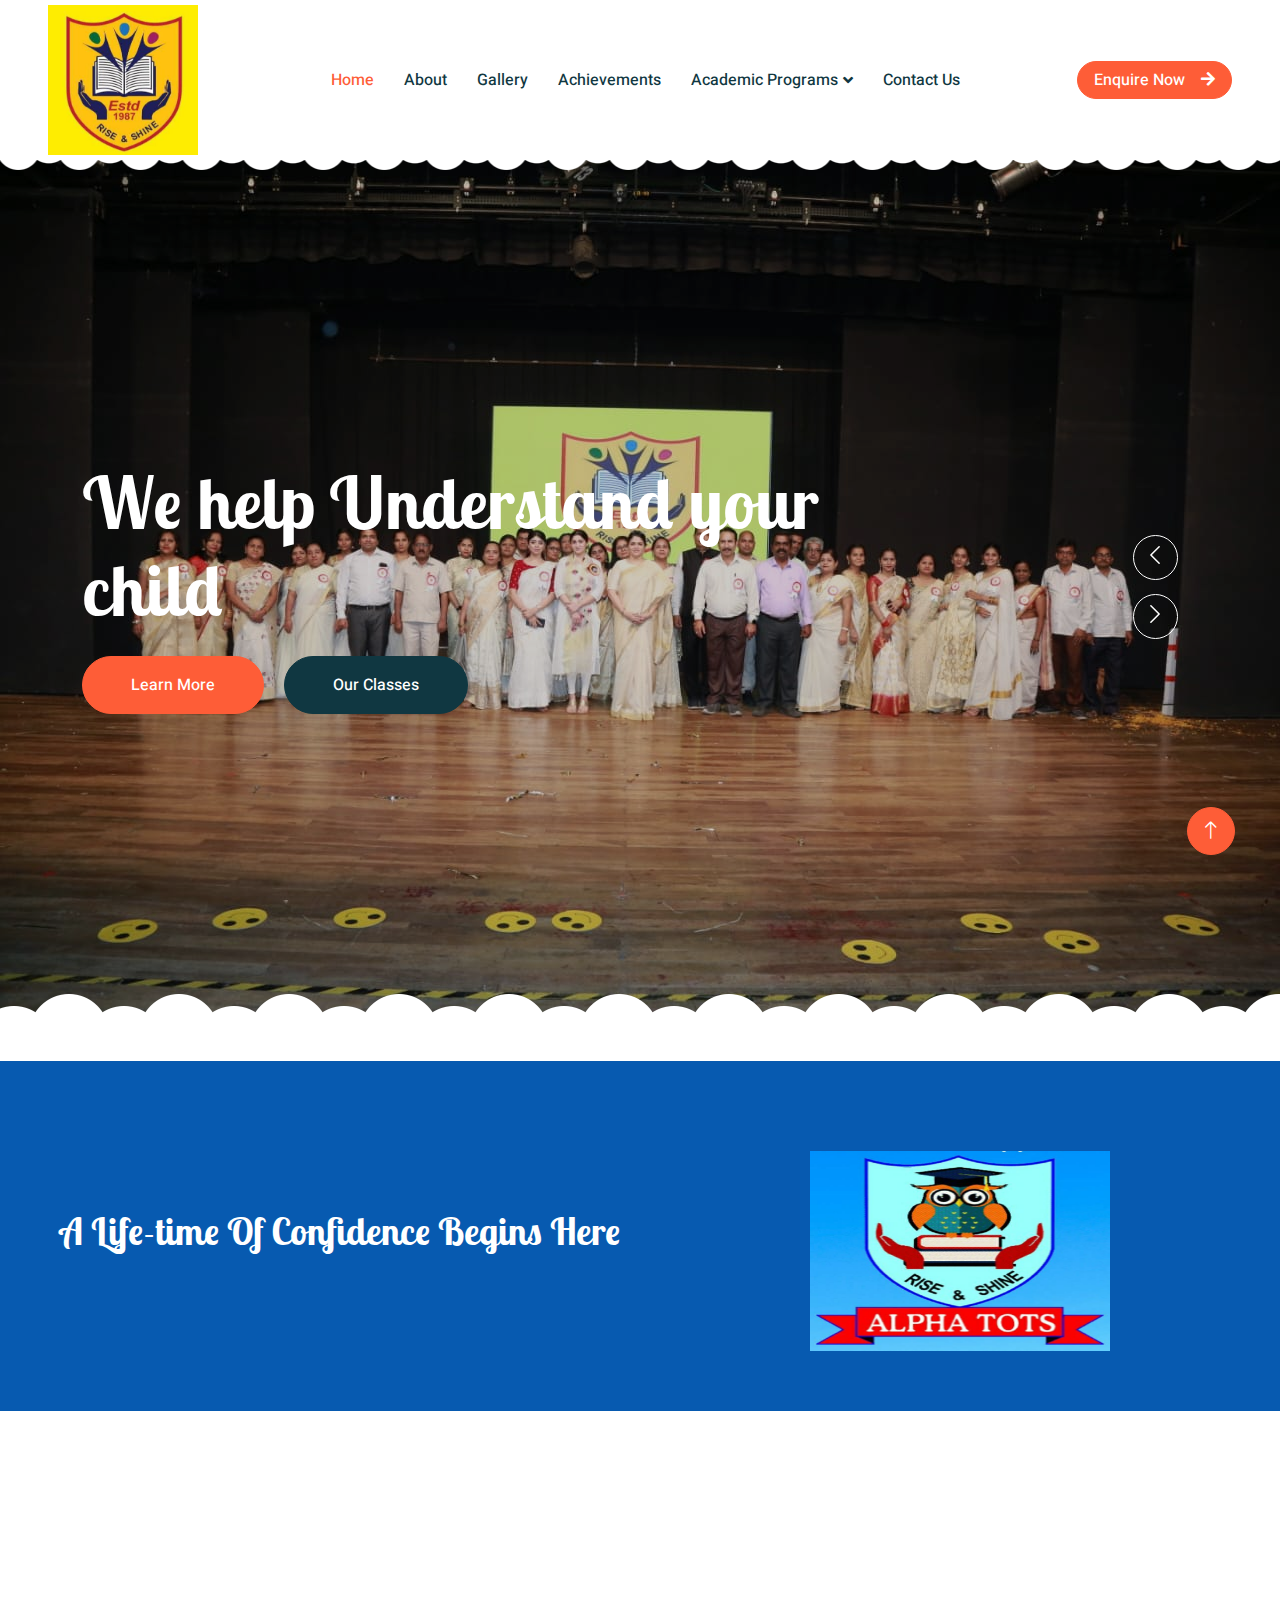
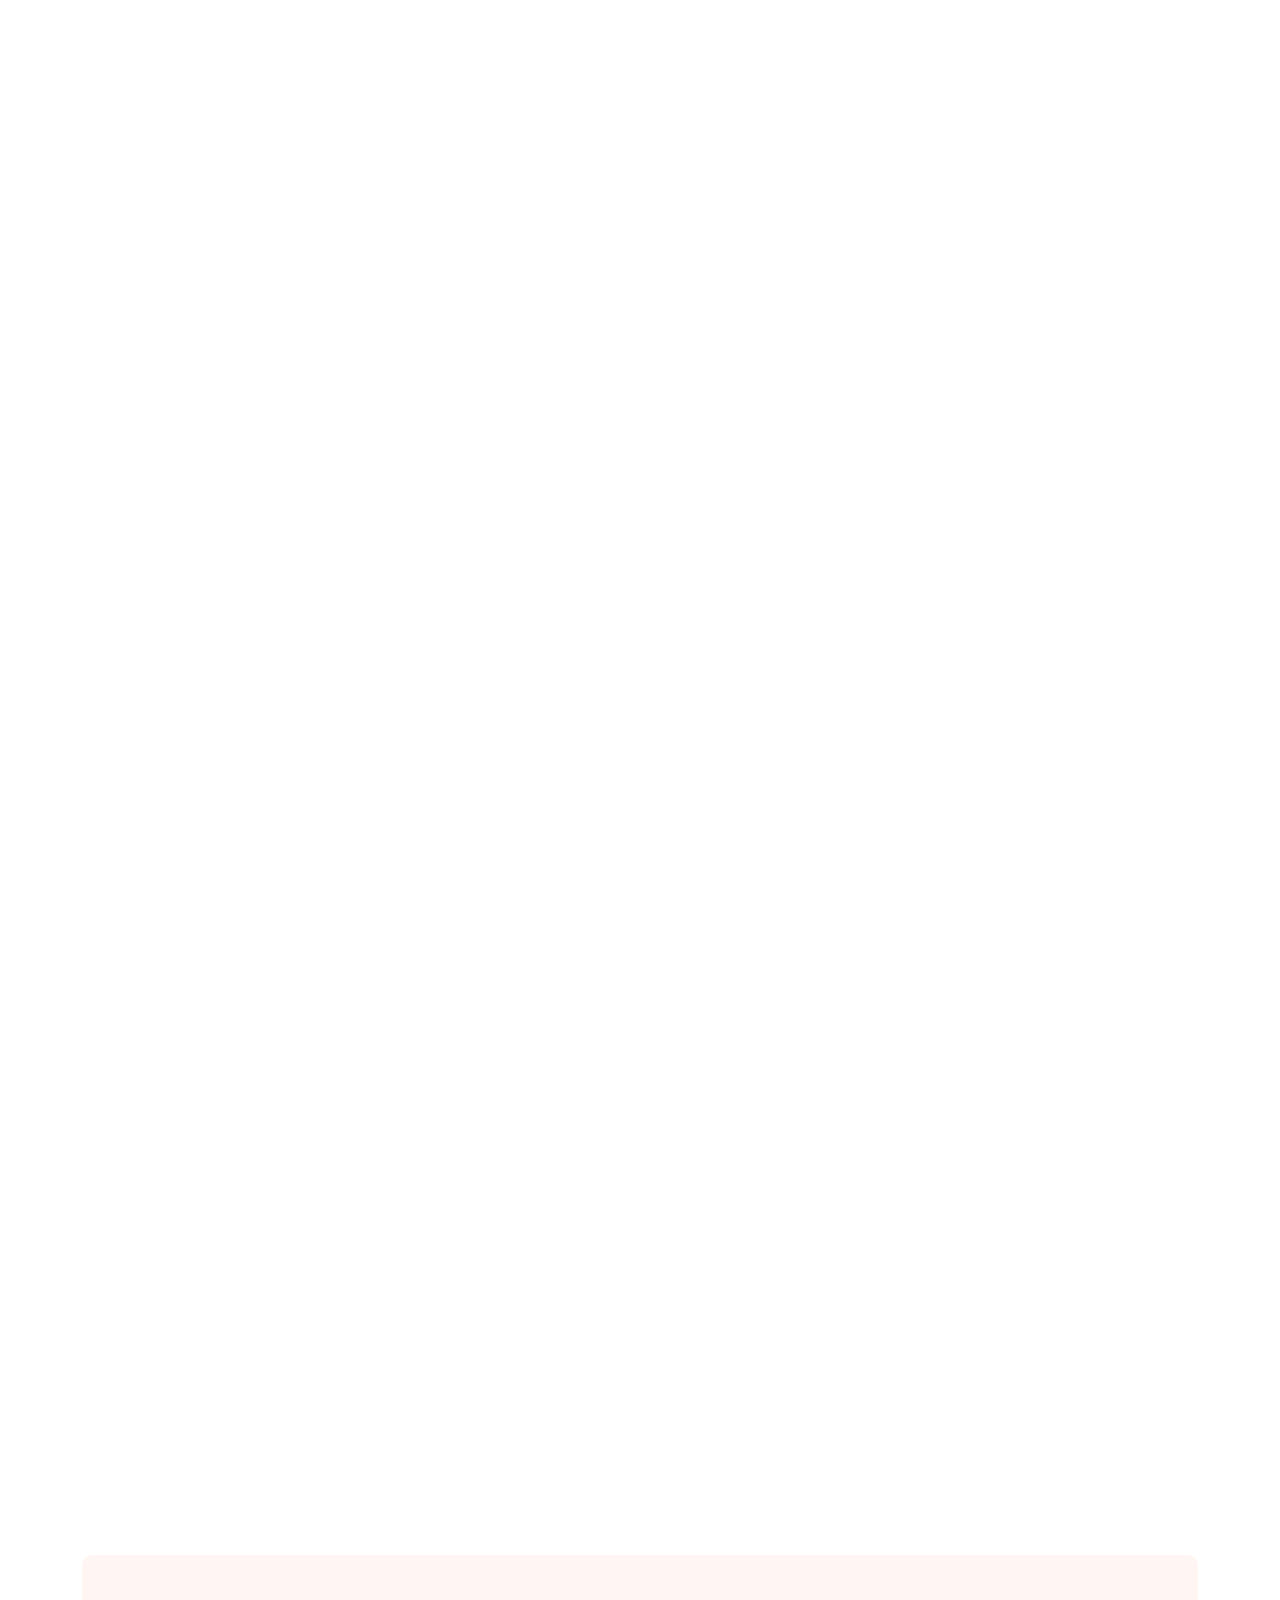
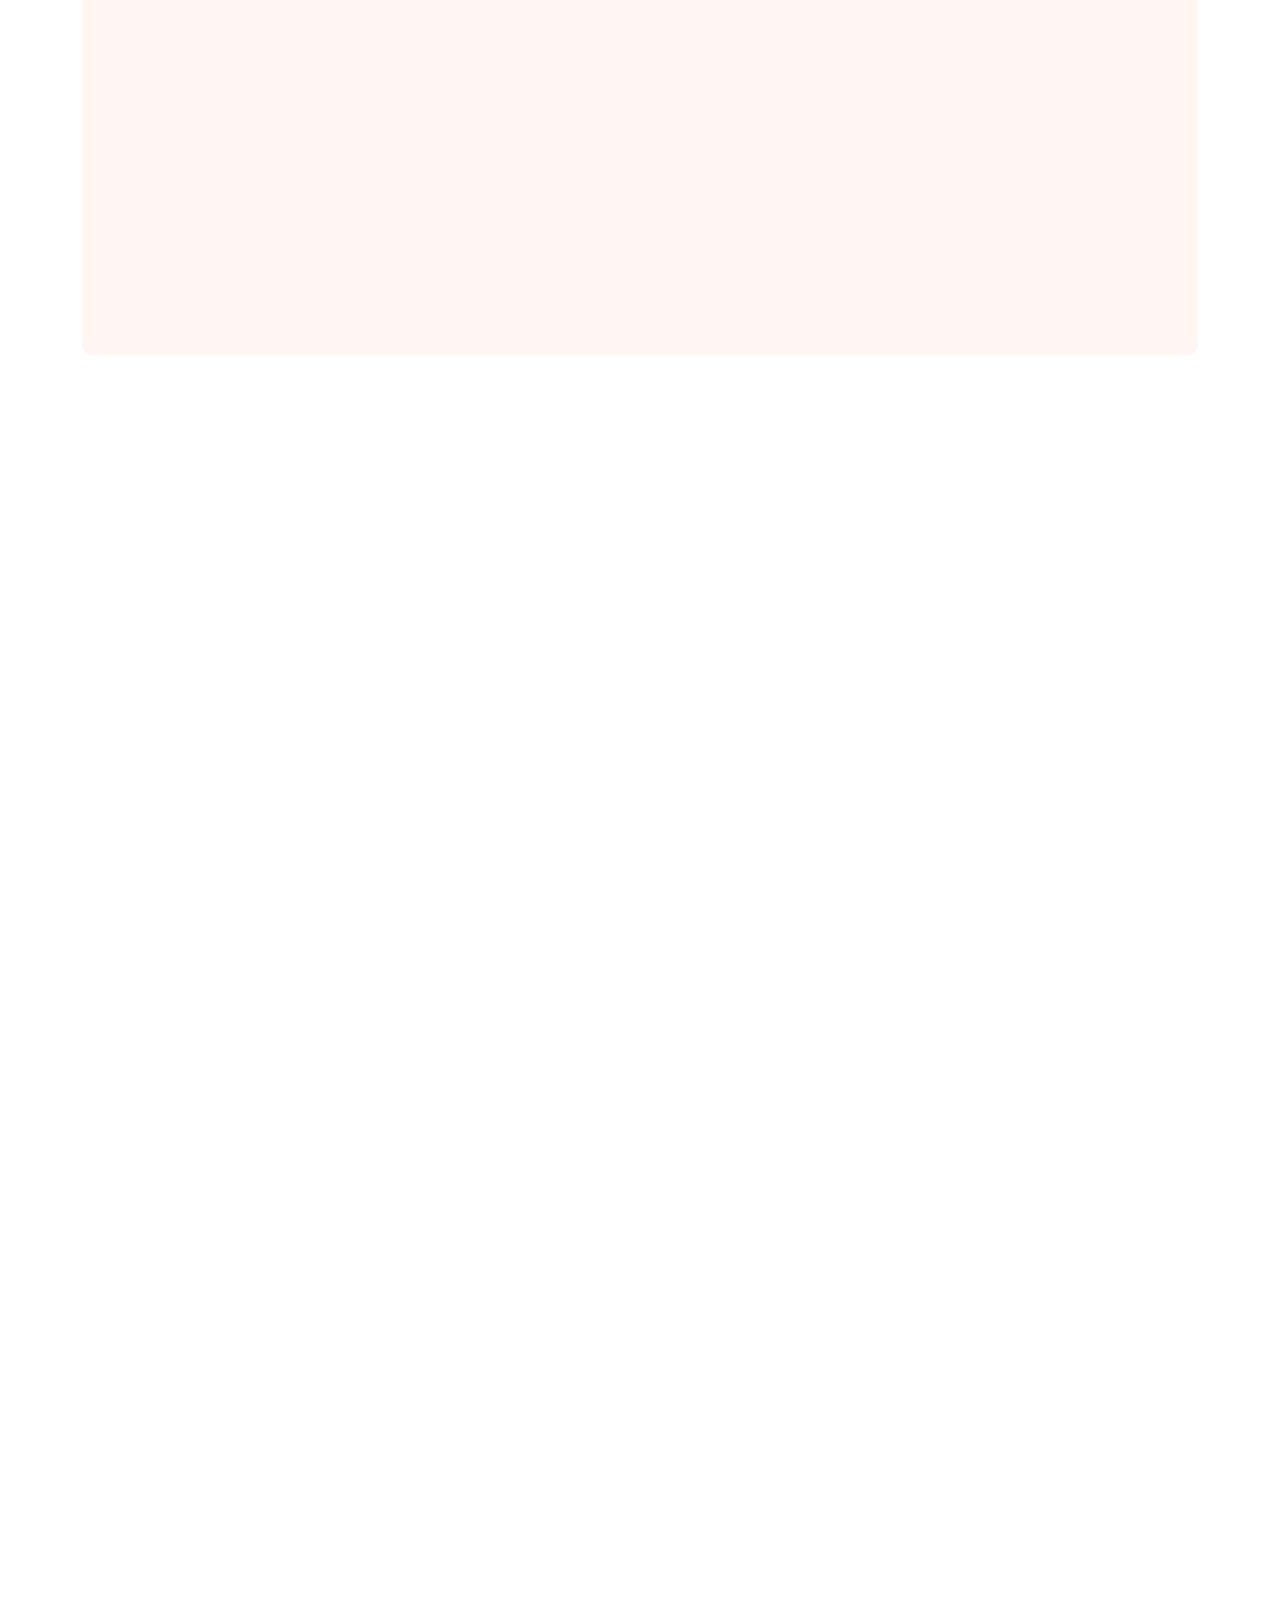
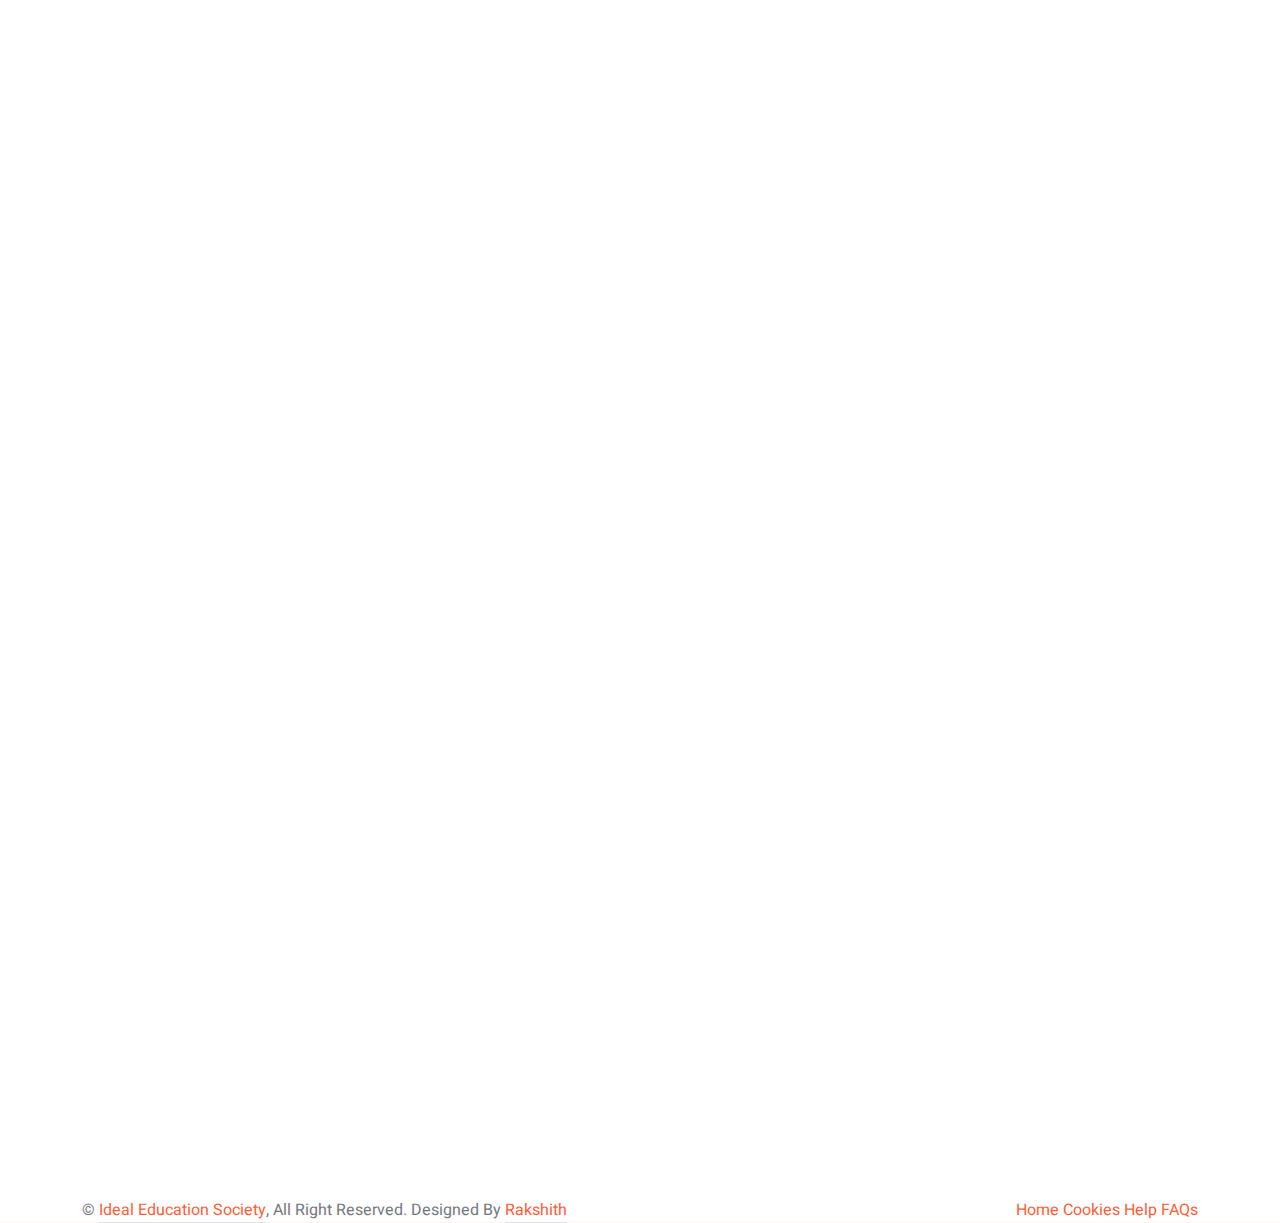
==== commit c13e7460: "Update index.html" ====
--- a/index.html
+++ b/index.html
@@ -47,7 +47,7 @@
 					<nav class="navbar navbar-expand-lg bg-white navbar-light sticky-top px-4 px-lg-5 py-lg-0">
             <a href="index.html" class="navbar-brand">
                 
-		    <img width="150" height="200" src="img/school logo.jpeg" class="attachment-full size-full" alt="" loading="lazy" />	
+		    <img width="150" height="150" src="img/school logo.jpeg" class="attachment-full size-full" alt="" loading="lazy" />	
             </a>
 						
             <button type="button" class="navbar-toggler" data-bs-toggle="collapse" data-bs-target="#navbarCollapse">
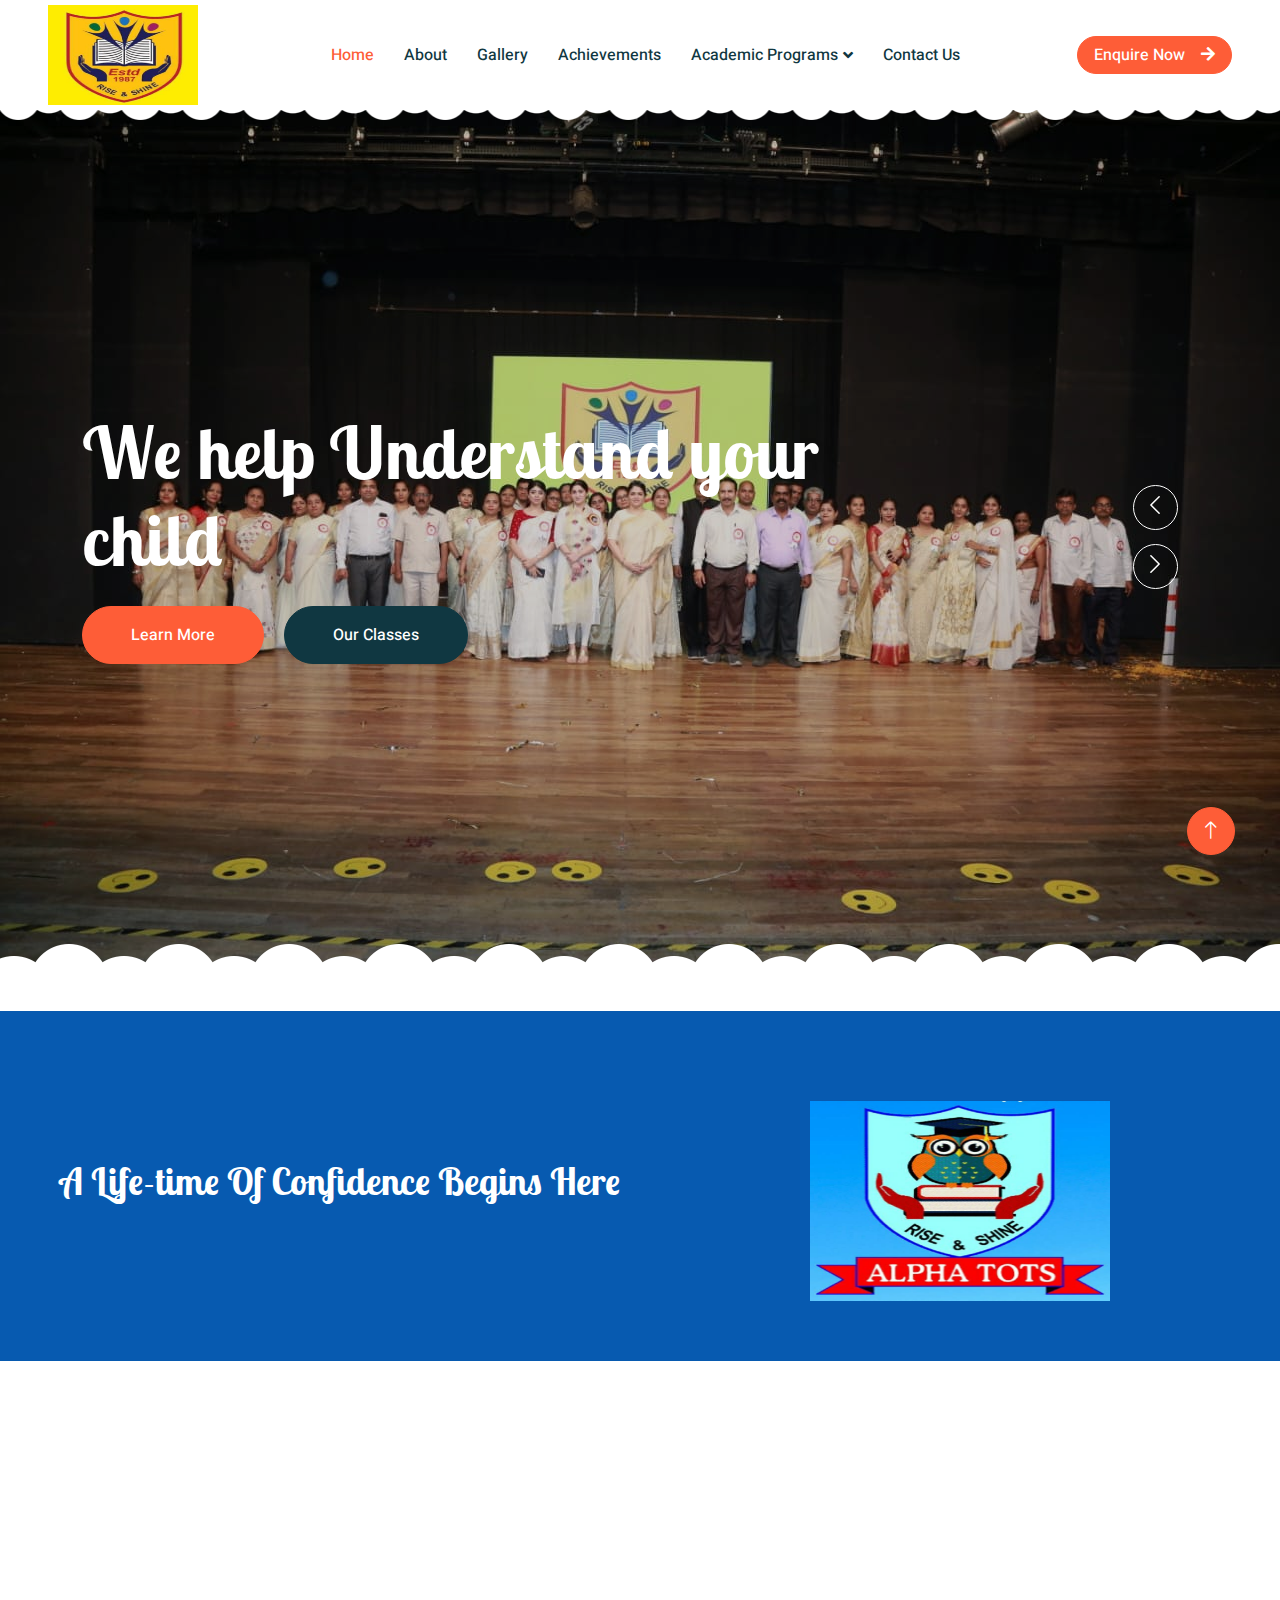
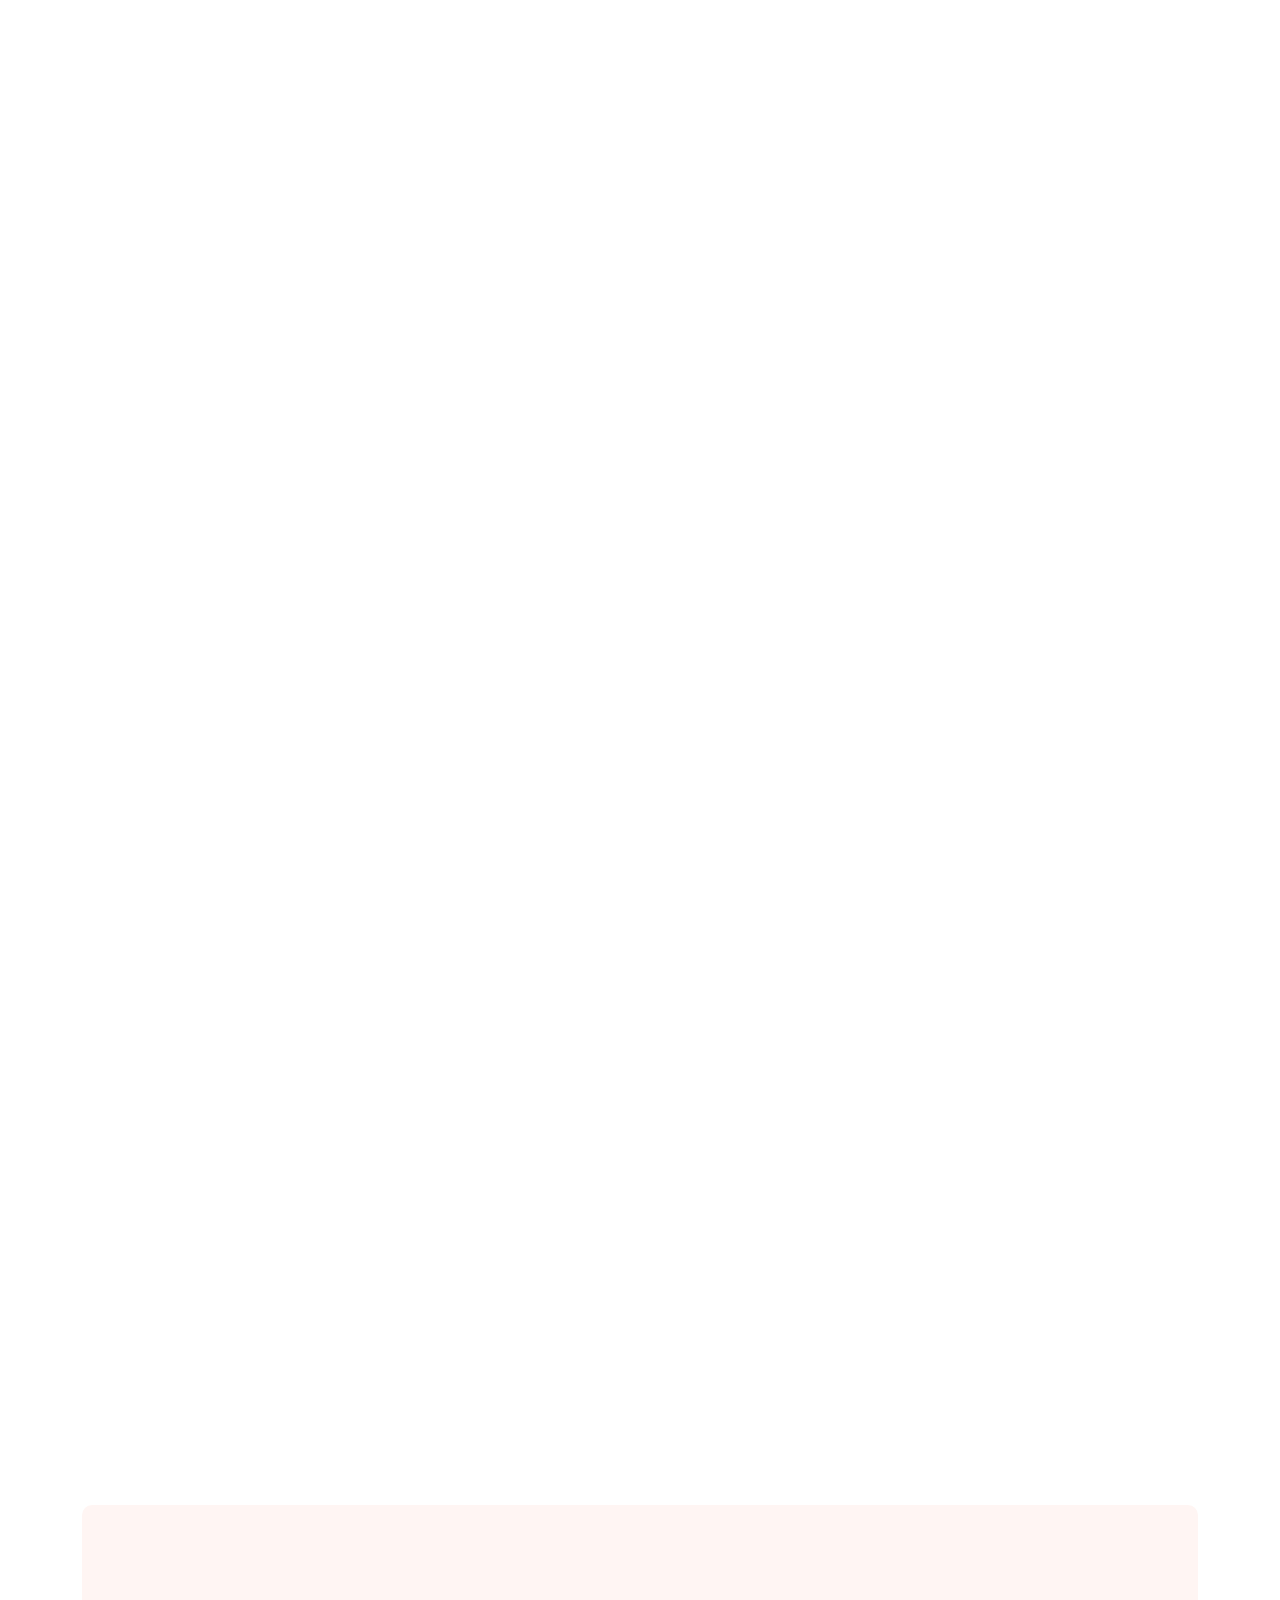
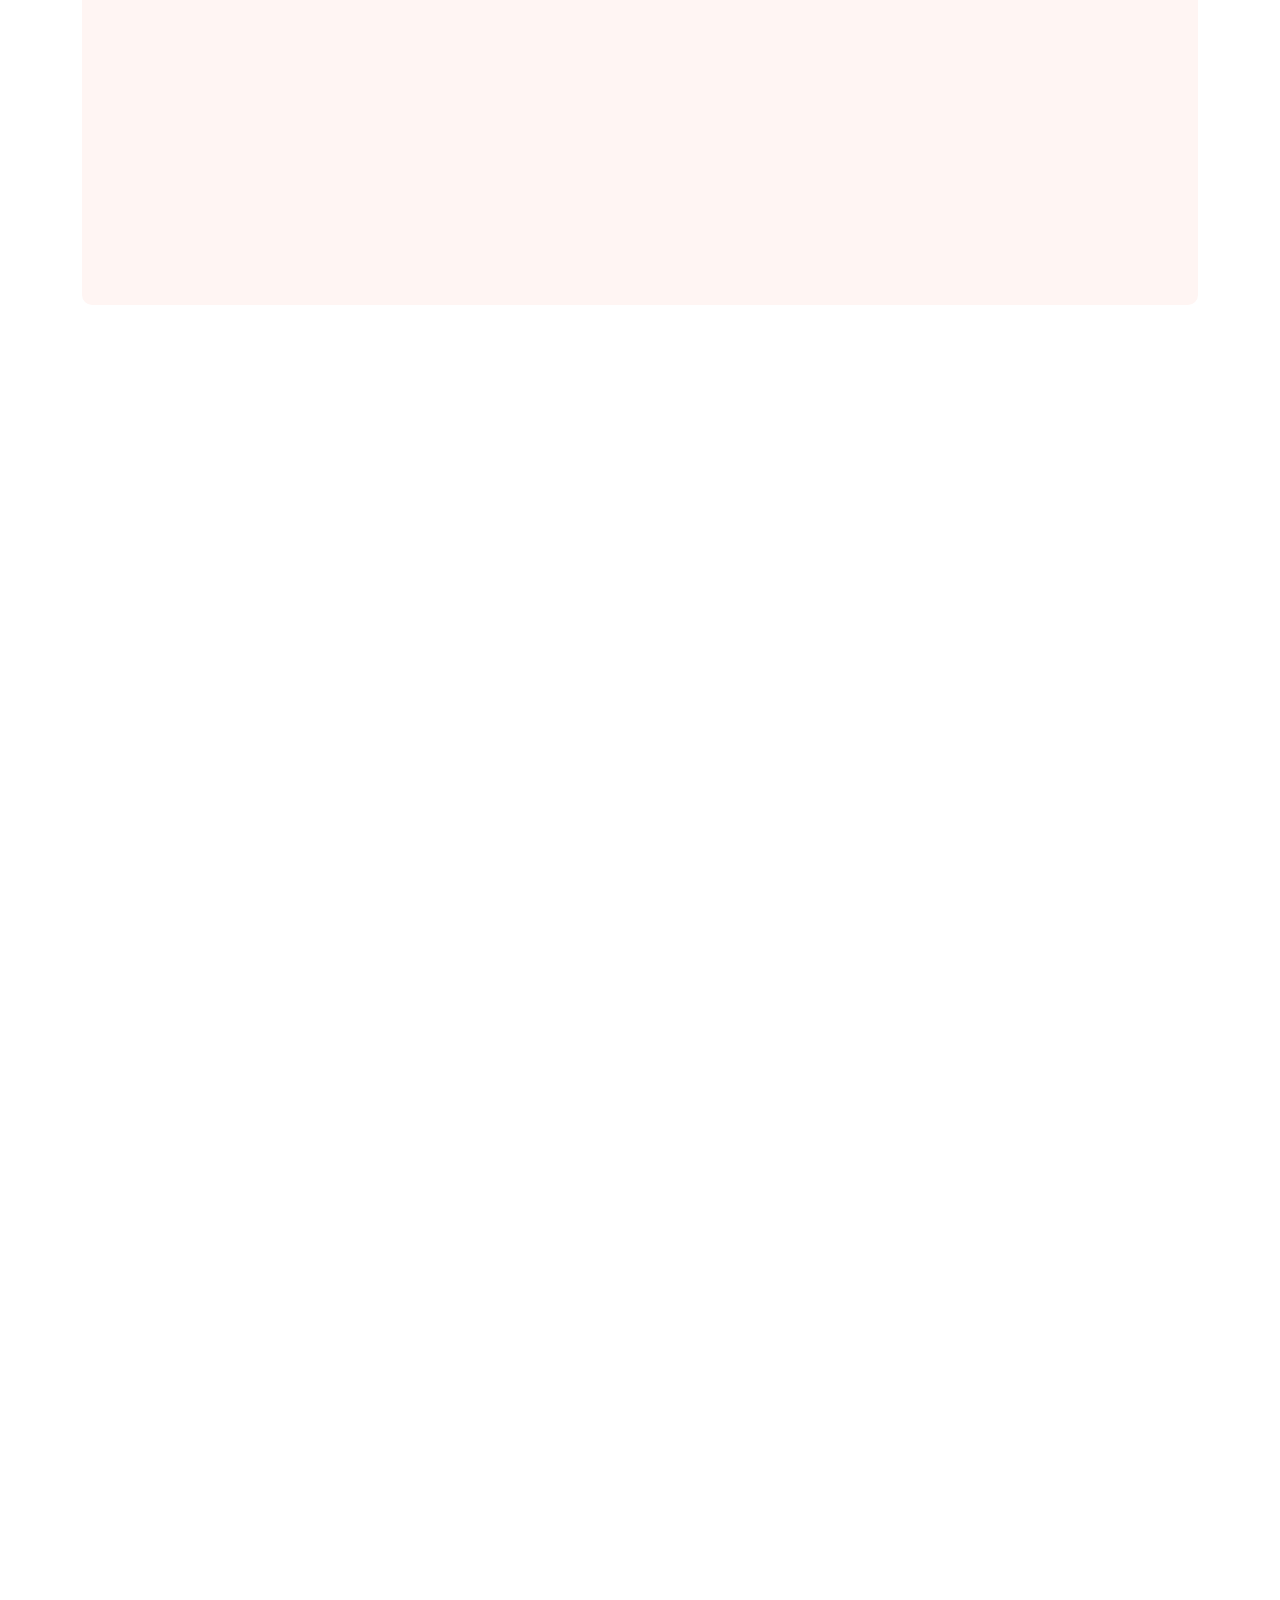
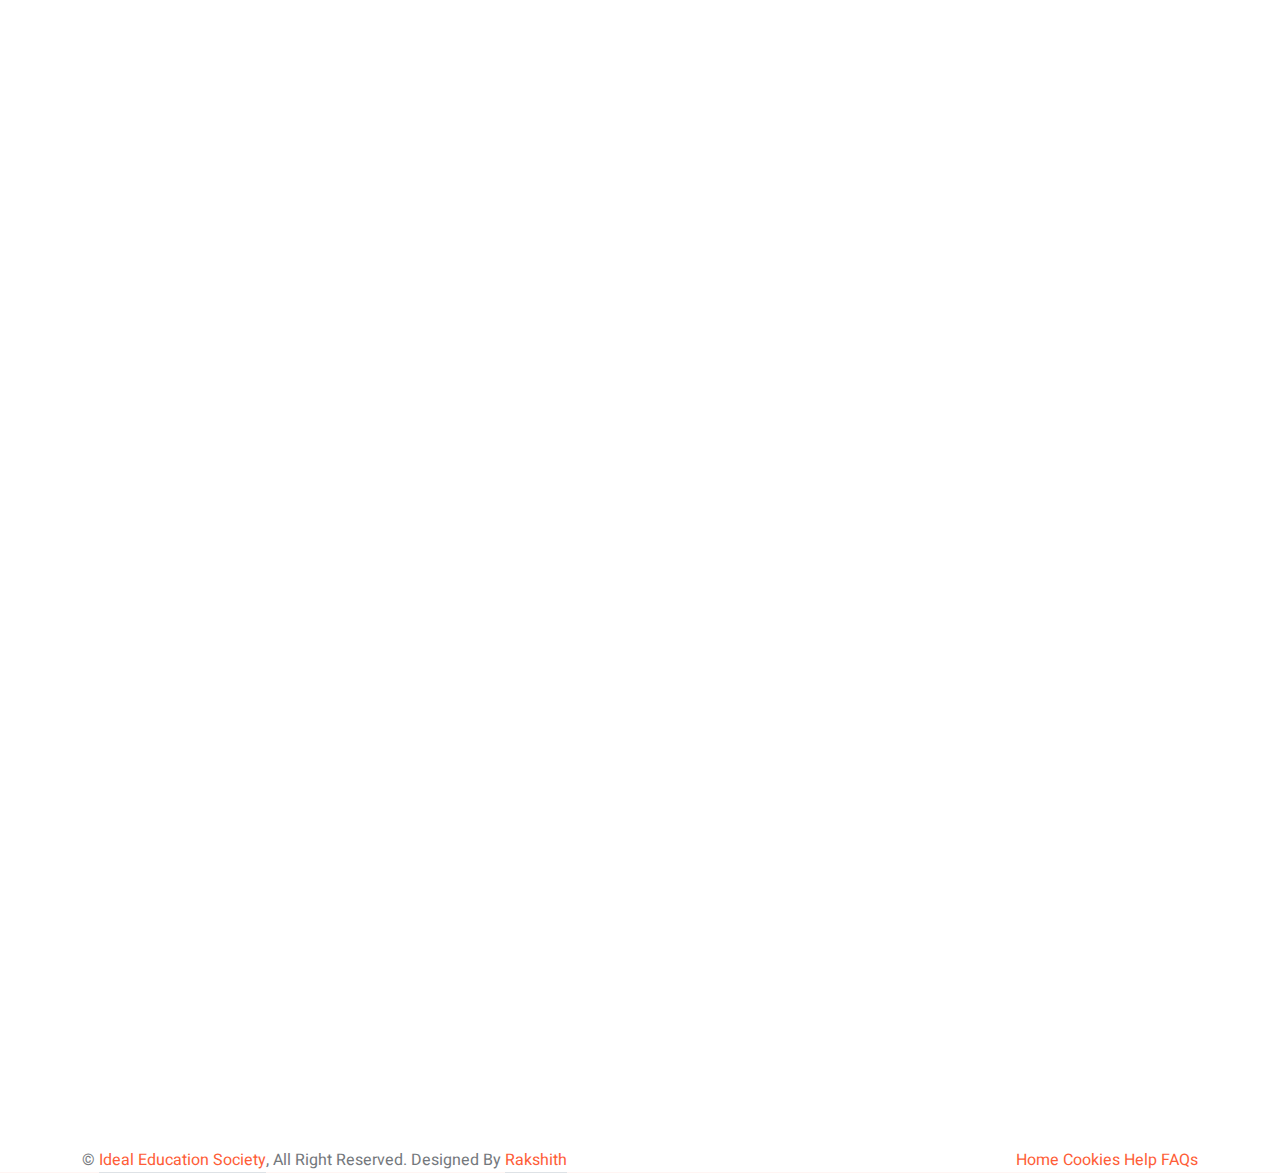
==== commit 30e7fbae: "Update index.html" ====
--- a/index.html
+++ b/index.html
@@ -47,7 +47,7 @@
 					<nav class="navbar navbar-expand-lg bg-white navbar-light sticky-top px-4 px-lg-5 py-lg-0">
             <a href="index.html" class="navbar-brand">
                 
-		    <img width="150" height="150" src="img/school logo.jpeg" class="attachment-full size-full" alt="" loading="lazy" />	
+		    <img width="150" height="100" src="img/school logo.jpeg" class="attachment-full size-full" alt="" loading="lazy" />	
             </a>
 						
             <button type="button" class="navbar-toggler" data-bs-toggle="collapse" data-bs-target="#navbarCollapse">
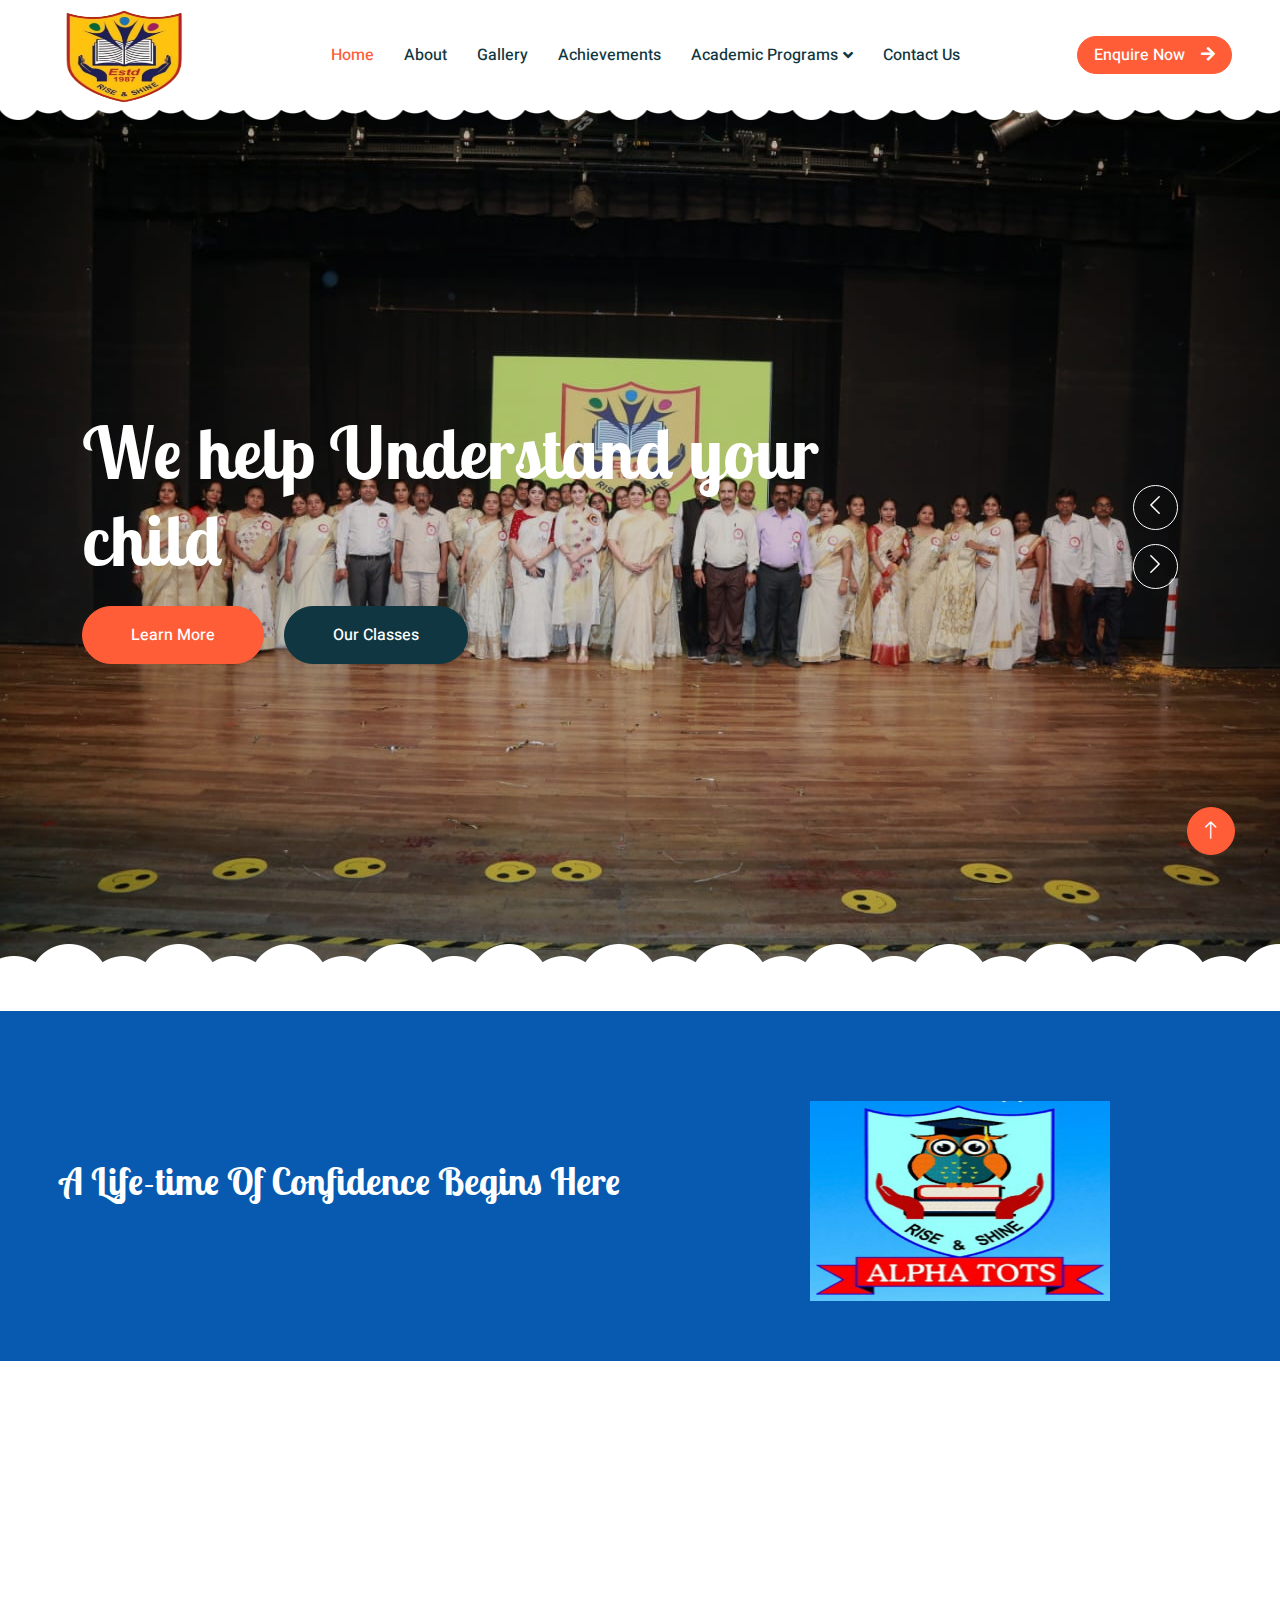
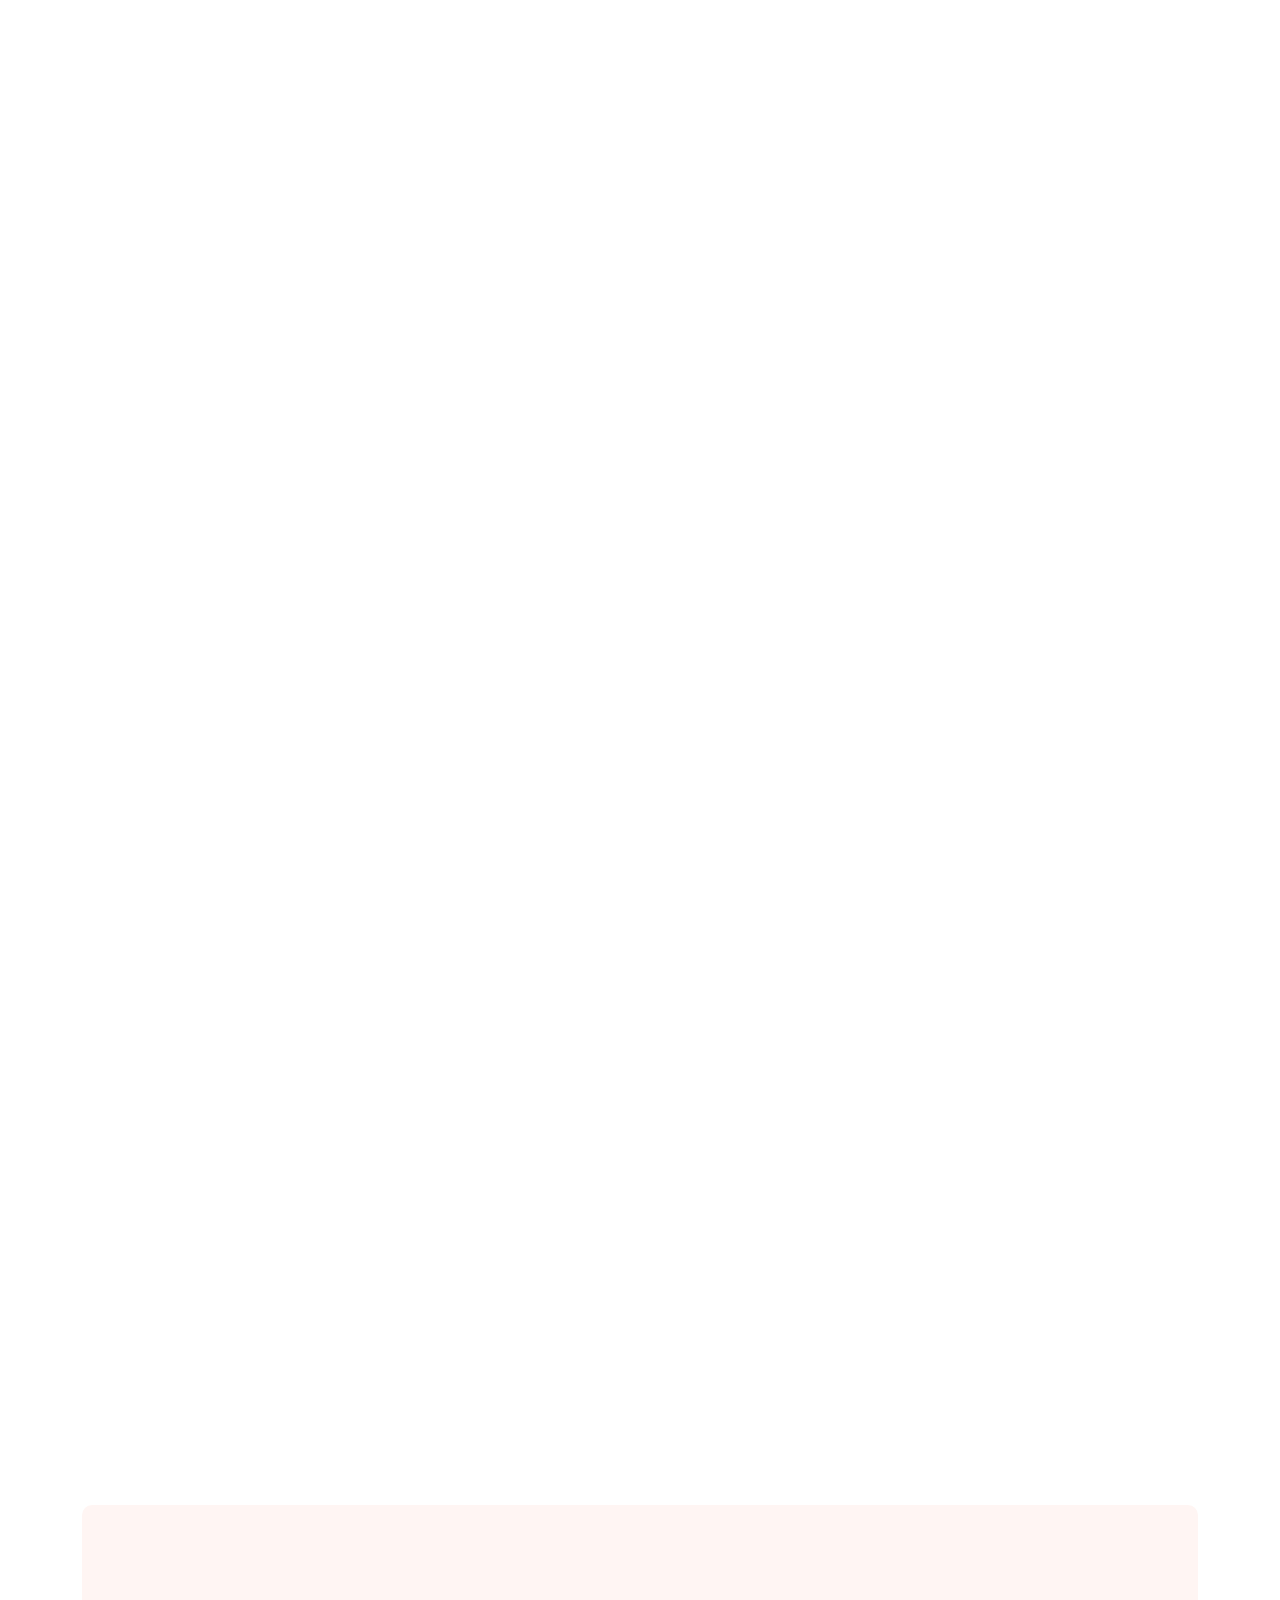
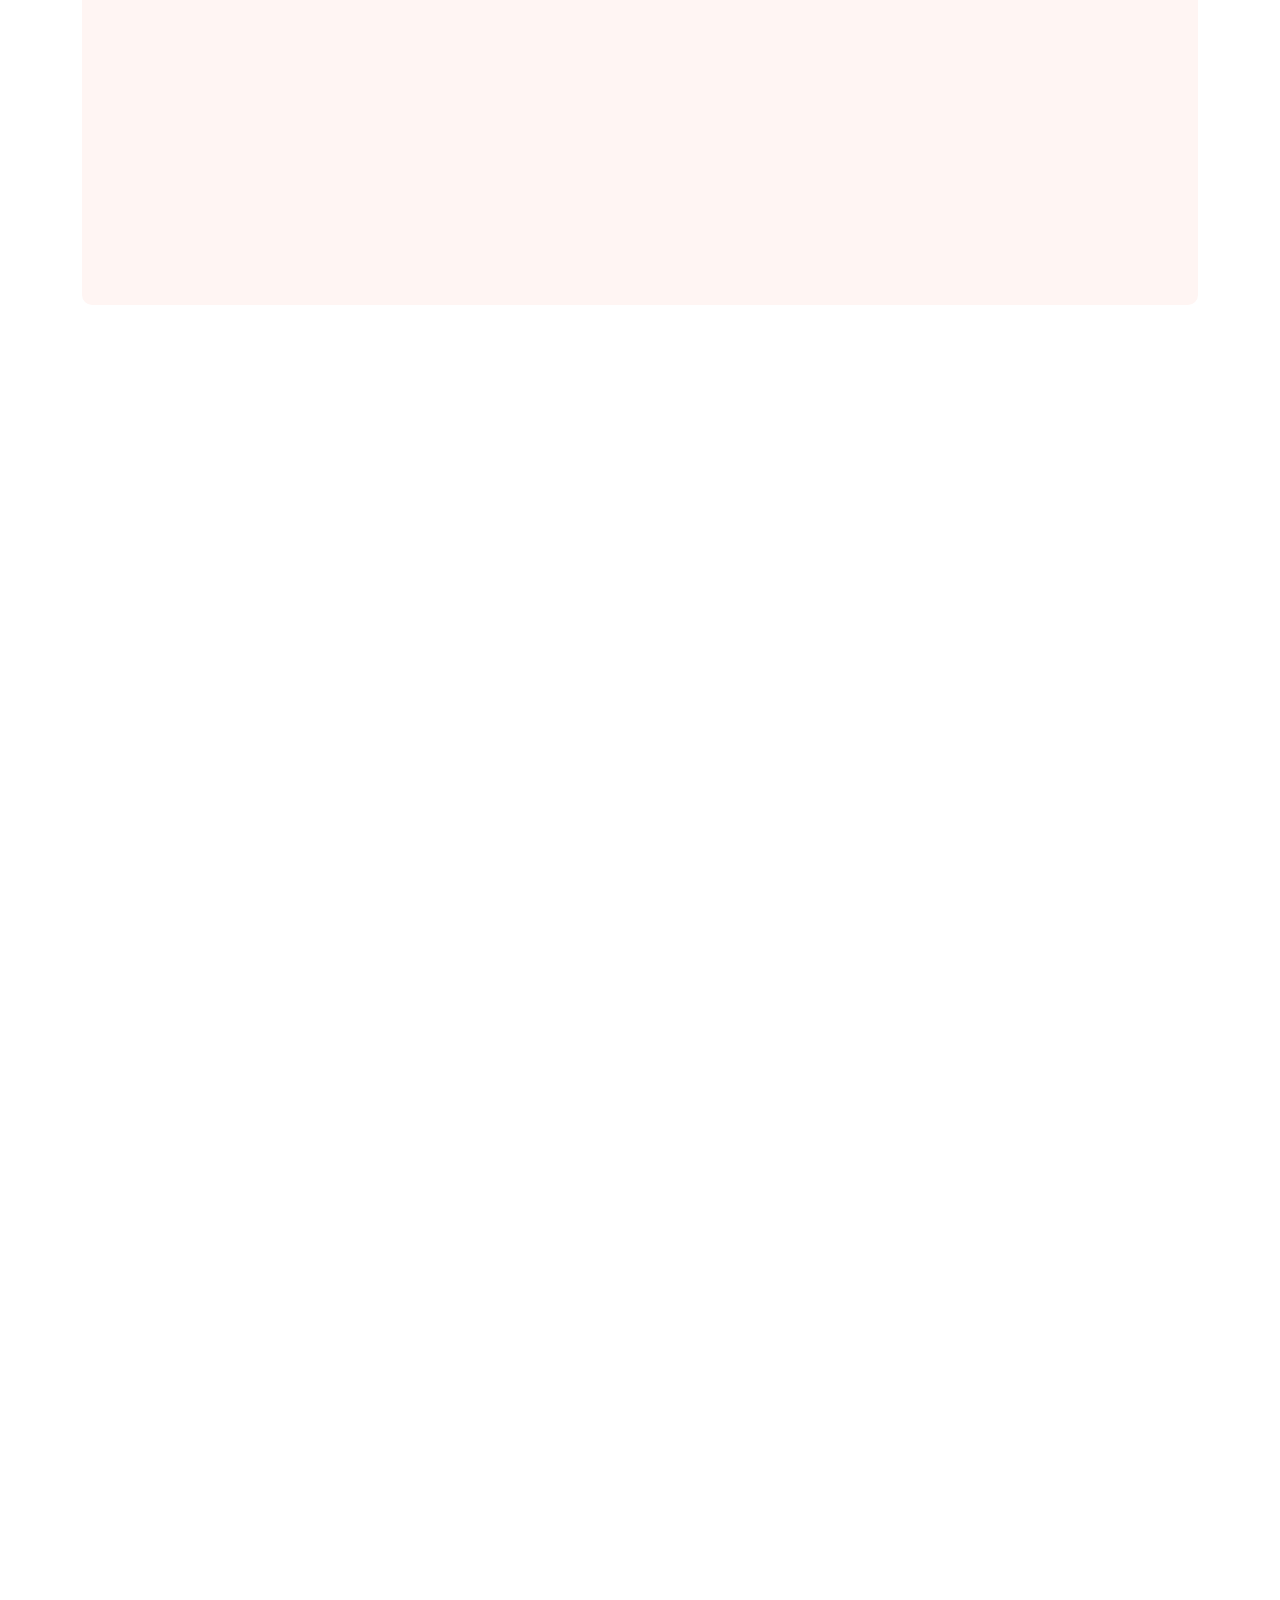
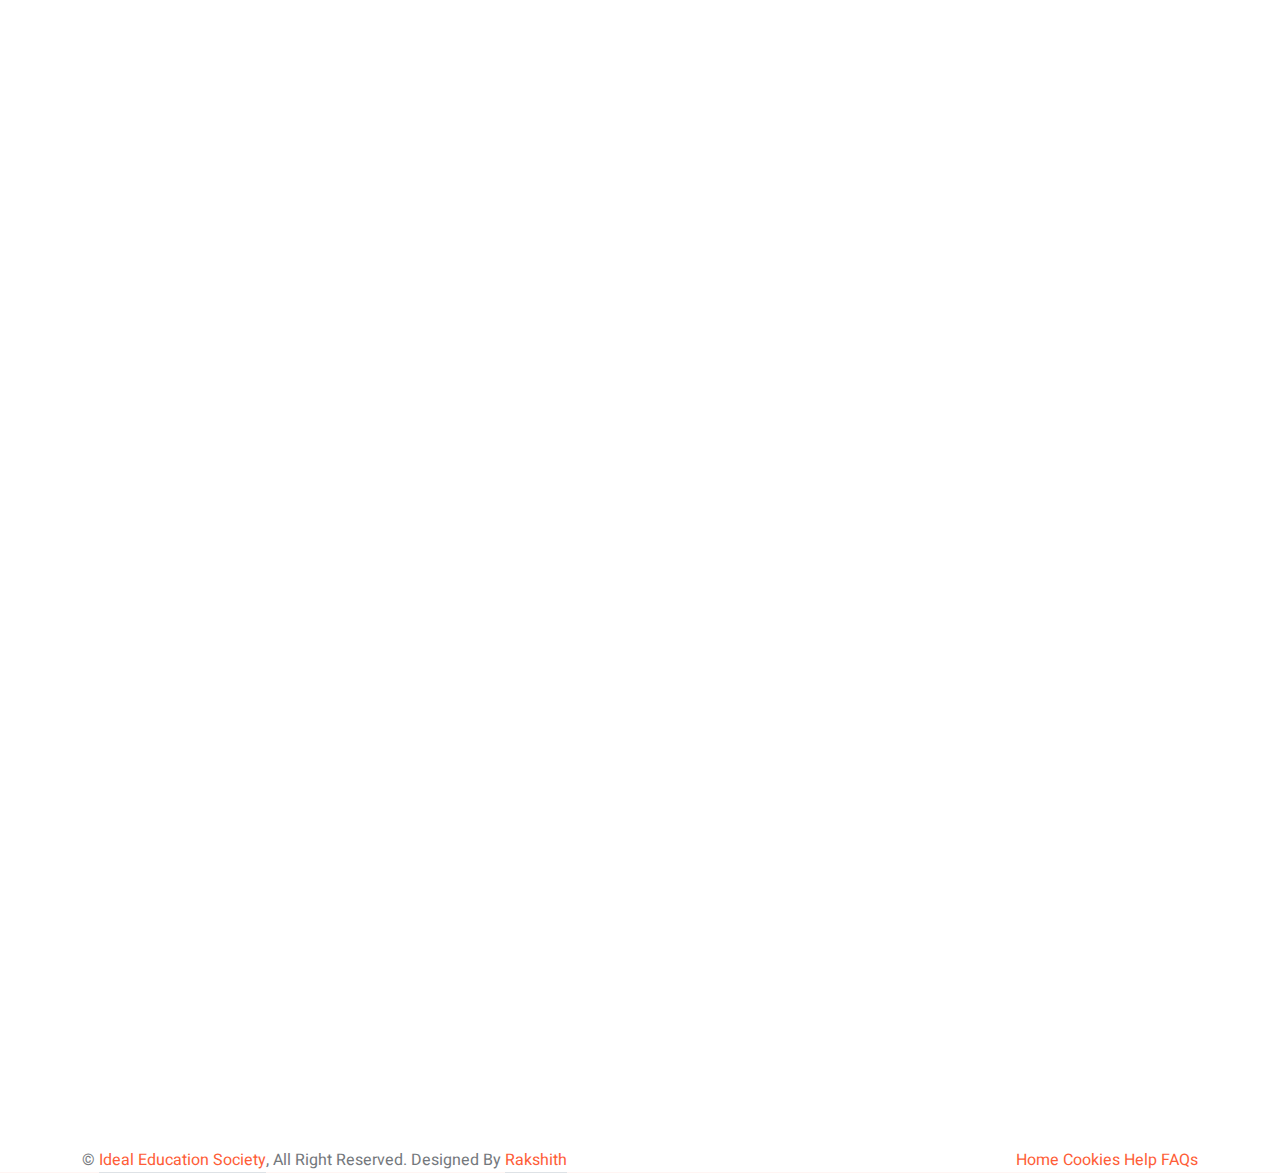
==== commit e6ee7fd5: "Update index.html" ====
--- a/index.html
+++ b/index.html
@@ -47,7 +47,7 @@
 					<nav class="navbar navbar-expand-lg bg-white navbar-light sticky-top px-4 px-lg-5 py-lg-0">
             <a href="index.html" class="navbar-brand">
                 
-		    <img width="150" height="100" src="img/school logo.jpeg" class="attachment-full size-full" alt="" loading="lazy" />	
+		    <img width="150" height="100" src="img/school logo.png" class="attachment-full size-full" alt="" loading="lazy" />	
             </a>
 						
             <button type="button" class="navbar-toggler" data-bs-toggle="collapse" data-bs-target="#navbarCollapse">
